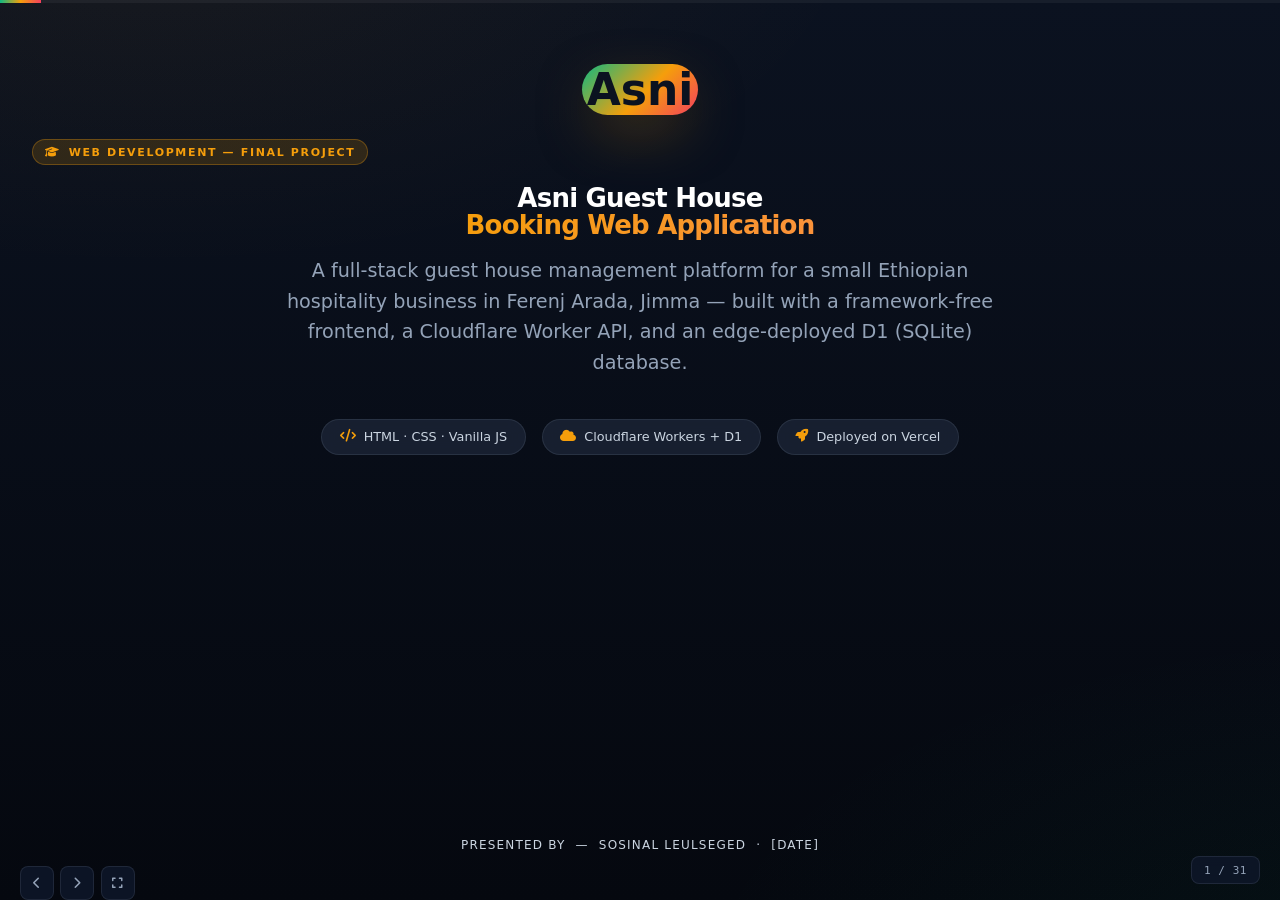
==== public/presentation.html @ 0dc4c8ad "Create presentation.html" ====
<!DOCTYPE html>
<html lang="en">
<head>
<meta charset="UTF-8">
<meta name="viewport" content="width=device-width, initial-scale=1.0">
<title>Asni Guest House — Project Presentation</title>
<link rel="stylesheet" href="https://cdnjs.cloudflare.com/ajax/libs/font-awesome/6.4.0/css/all.min.css">
<style>
/* ============================================================
   GLOBAL
   ============================================================ */
* { box-sizing: border-box; margin: 0; padding: 0; }

:root {
  --amber: #f59e0b;
  --amber-soft: rgba(245, 158, 11, 0.15);
  --emerald: #10b981;
  --emerald-soft: rgba(16, 185, 129, 0.15);
  --sky: #0ea5e9;
  --sky-soft: rgba(14, 165, 233, 0.15);
  --rose: #f43f5e;
  --rose-soft: rgba(244, 63, 94, 0.15);
  --indigo: #6366f1;
  --indigo-soft: rgba(99, 102, 241, 0.15);
  --purple: #a855f7;
  --purple-soft: rgba(168, 85, 247, 0.15);
  --teal: #14b8a6;
  --teal-soft: rgba(20, 184, 166, 0.15);
  --bg: #0b1220;
  --bg-soft: #101a2e;
  --panel: rgba(30, 41, 59, 0.7);
  --border: rgba(148, 163, 184, 0.14);
  --text: #e2e8f0;
  --muted: #94a3b8;
}

html, body {
  height: 100%;
  font-family: 'Inter', system-ui, -apple-system, "Segoe UI", Roboto, sans-serif;
  background: #05080f;
  color: var(--text);
  overflow: hidden;
}

/* ============================================================
   STAGE (holds all slides)
   ============================================================ */
.stage {
  position: relative;
  width: 100vw;
  height: 100vh;
  height: 100dvh;
  overflow: hidden;
}

.slide {
  position: absolute;
  inset: 0;
  padding: 3rem 4rem 4rem;
  display: none;
  flex-direction: column;
  background:
    radial-gradient(1200px 600px at 12% -10%, rgba(245,158,11,0.06), transparent 60%),
    radial-gradient(1200px 600px at 110% 110%, rgba(16,185,129,0.06), transparent 60%),
    linear-gradient(180deg, #0b1220 0%, #05080f 100%);
  animation: fadeIn 0.35s ease;
}

.slide.active { display: flex; }

@keyframes fadeIn {
  from { opacity: 0; transform: translateY(8px); }
  to   { opacity: 1; transform: translateY(0); }
}

/* ============================================================
   CHROME (progress, counter, controls)
   ============================================================ */
.progress {
  position: fixed;
  top: 0; left: 0; right: 0;
  height: 3px;
  background: rgba(255,255,255,0.05);
  z-index: 100;
}
.progress-fill {
  height: 100%;
  background: linear-gradient(90deg, var(--emerald), var(--amber), var(--rose));
  width: 0%;
  transition: width 0.3s ease;
}

.slide-counter {
  position: fixed;
  bottom: 1rem; right: 1.25rem;
  background: rgba(15, 23, 42, 0.85);
  border: 1px solid var(--border);
  color: var(--muted);
  font-size: 11px;
  font-family: 'JetBrains Mono', ui-monospace, monospace;
  padding: 0.4rem 0.75rem;
  border-radius: 8px;
  letter-spacing: 0.05em;
  z-index: 100;
  backdrop-filter: blur(6px);
}

.controls {
  position: fixed;
  bottom: 1rem; left: 1.25rem;
  display: flex;
  gap: 0.4rem;
  z-index: 100;
  bottom:0px;
}

.controls button {
  background: rgba(15, 23, 42, 0.85);
  border: 1px solid var(--border);
  color: var(--muted);
  width: 34px; height: 34px;
  border-radius: 8px;
  cursor: pointer;
  font-size: 12px;
  transition: all 0.15s;
  backdrop-filter: blur(6px);
}

.controls button:hover {
  background: rgba(245, 158, 11, 0.15);
  color: var(--amber);
  border-color: rgba(245, 158, 11, 0.4);
}

.help-hint {
  position: fixed;
  bottom: 1rem; left: 50%;
  transform: translateX(-50%);
  font-size: 10px;
  color: #475569;
  font-family: ui-monospace, monospace;
  z-index: 100;
  background: rgba(15, 23, 42, 0.7);
  padding: 0.35rem 0.75rem;
  border-radius: 6px;
  border: 1px solid var(--border);
  display:none;
}

.help-hint kbd {
  background: rgba(148,163,184,0.15);
  border: 1px solid rgba(148,163,184,0.3);
  border-radius: 4px;
  padding: 0.05rem 0.35rem;
  font-family: ui-monospace, monospace;
  font-size: 9px;
  color: #cbd5e1;
}

/* ============================================================
   SLIDE HEADERS
   ============================================================ */
.slide-kicker {
  display: inline-flex;
  align-items: center;
  gap: 0.5rem;
  font-size: 11px;
  font-weight: 700;
  letter-spacing: 0.15em;
  text-transform: uppercase;
  color: var(--amber);
  background: var(--amber-soft);
  border: 1px solid rgba(245, 158, 11, 0.3);
  padding: 0.35rem 0.75rem;
  border-radius: 999px;
  align-self: flex-start;
  margin-bottom: 1.25rem;
}

.slide-title {
  font-size: clamp(1.7rem, 3vw, 2.6rem);
  font-weight: 800;
  line-height: 1.1;
  letter-spacing: -0.02em;
  margin-bottom: 0.6rem;
  color: #fff;
}

.slide-title .accent {
  background: linear-gradient(135deg, var(--amber), #fb923c);
  -webkit-background-clip: text;
  background-clip: text;
  -webkit-text-fill-color: transparent;
}

.slide-title .accent-em {
  background: linear-gradient(135deg, var(--emerald), #34d399);
  -webkit-background-clip: text;
  background-clip: text;
  -webkit-text-fill-color: transparent;
}

.slide-sub {
  font-size: clamp(0.9rem, 1.2vw, 1.05rem);
  color: var(--muted);
  max-width: 60ch;
  line-height: 1.55;
  margin-bottom: 2rem;
}

.content {
  flex: 1;
  min-height: 0;
  overflow: hidden;
}

/* ============================================================
   TITLE SLIDE
   ============================================================ */
.cover {
  align-items: center;
 
  text-align: center;
  padding: 4rem 2rem;
}

.cover .logo {
  width: 42px
  height: 42px;
  border-radius: 99999px;
  background: linear-gradient(135deg, #10b981, #f59e0b 55%, #f43f5e);
  display: grid;
  place-items: center;
  font-size: 44px;
  font-weight: 900;
  color: #0b1220;
  margin: 0 auto 1.5rem;
  box-shadow: 0 20px 60px -15px rgba(245,158,11,0.5);
  padding:0px 5px;
}

.cover h1 {
  font-size: clamp(2rem, 4.5vw, 3.6rem);
  font-size:26px;
  font-weight: 900;
  letter-spacing: -0.03em;
  line-height: 1.05;
  color: #fff;
  margin-bottom: 1rem;
}

.cover h1 .accent {
  background: linear-gradient(135deg, var(--amber), #fb923c);
  -webkit-background-clip: text;
  background-clip: text;
  -webkit-text-fill-color: transparent;
}

.cover .tagline {
  font-size: clamp(1rem, 1.5vw, 1.25rem);
  color: var(--muted);
  max-width: 60ch;
  margin: 0 auto 2.5rem;
  line-height: 1.6;
}

.cover-meta {
  display: flex;
  gap: 1rem;
  flex-wrap: wrap;
  justify-content: center;
  align-items: center;
}

.cover-chip {
  background: var(--panel);
  border: 1px solid var(--border);
  padding: 0.6rem 1.1rem;
  border-radius: 999px;
  font-size: 0.8rem;
  color: #cbd5e1;
  display: inline-flex;
  align-items: center;
  gap: 0.5rem;
  backdrop-filter: blur(8px);
}
.cover-chip i { color: var(--amber); }

.cover-footer {
  position: absolute;
  bottom: 3rem; left: 0; right: 0;
  text-align: center;
  font-size: 0.75rem;
  color: #475569;
  letter-spacing: 0.1em;
  text-transform: uppercase;
color:rgb(203,213,225);
}

/* ============================================================
   LAYOUT HELPERS
   ============================================================ */
.grid-2 { display: grid; grid-template-columns: 1fr 1fr; gap: 1.25rem; }
.grid-3 { display: grid; grid-template-columns: 1fr 1fr 1fr; gap: 1.1rem; }
.grid-4 { display: grid; grid-template-columns: repeat(4, 1fr); gap: 1rem; }
.grid-5 { display: grid; grid-template-columns: repeat(5, 1fr); gap: 0.9rem; }
@media (max-width: 1100px) {
  .grid-3 { grid-template-columns: 1fr 1fr; }
  .grid-4 { grid-template-columns: 1fr 1fr; }
  .grid-5 { grid-template-columns: 1fr 1fr 1fr; }
}
@media (max-width: 700px) {
  .grid-2, .grid-3, .grid-4, .grid-5 { grid-template-columns: 1fr; }
  .slide { padding: 1.5rem 1.25rem 3rem; }
}

/* ============================================================
   CARDS / PANELS
   ============================================================ */
.card {
  background: var(--panel);
  border: 1px solid var(--border);
  border-radius: 14px;
  padding: 1.15rem 1.25rem;
  backdrop-filter: blur(10px);
}

.card.amber  { border-left: 4px solid var(--amber); }
.card.emerald{ border-left: 4px solid var(--emerald); }
.card.sky    { border-left: 4px solid var(--sky); }
.card.rose   { border-left: 4px solid var(--rose); }
.card.indigo { border-left: 4px solid var(--indigo); }
.card.purple { border-left: 4px solid var(--purple); }
.card.teal   { border-left: 4px solid var(--teal); }

.card-title {
  font-size: 0.95rem;
  font-weight: 700;
  color: #fff;
  display: flex;
  align-items: center;
  gap: 0.5rem;
  margin-bottom: 0.5rem;
}
.card-title i { font-size: 0.9rem; }
.card-body {
  font-size: 0.82rem;
  color: #cbd5e1;
  line-height: 1.55;
}

/* ============================================================
   LISTS
   ============================================================ */
ul.clean { list-style: none; }
ul.clean li {
  font-size: 0.85rem;
  color: #cbd5e1;
  line-height: 1.55;
  padding-left: 1.4rem;
  position: relative;
  margin-bottom: 0.5rem;
}
ul.clean li::before {
  content: '▸';
  position: absolute;
  left: 0;
  color: var(--amber);
  font-weight: 700;
}
ul.check li::before { content: '✓'; color: var(--emerald); font-weight: 900; }
ul.arrow li::before { content: '→'; color: var(--sky); }

ul.clean li strong { color: #fff; }

/* ============================================================
   BADGES & PILLS
   ============================================================ */
.pill {
  display: inline-flex;
  align-items: center;
  gap: 0.35rem;
  font-size: 0.68rem;
  font-weight: 700;
  letter-spacing: 0.05em;
  padding: 0.3rem 0.7rem;
  border-radius: 999px;
  border: 1px solid;
  text-transform: uppercase;
}
.pill.amber  { background: var(--amber-soft);  color: #fcd34d; border-color: rgba(245,158,11,0.35); }
.pill.emerald{ background: var(--emerald-soft);color: #6ee7b7; border-color: rgba(16,185,129,0.35); }
.pill.sky    { background: var(--sky-soft);    color: #7dd3fc; border-color: rgba(14,165,233,0.35); }
.pill.rose   { background: var(--rose-soft);   color: #fda4af; border-color: rgba(244,63,94,0.35); }
.pill.indigo { background: var(--indigo-soft); color: #a5b4fc; border-color: rgba(99,102,241,0.35); }
.pill.purple { background: var(--purple-soft); color: #d8b4fe; border-color: rgba(168,85,247,0.35); }
.pill.teal   { background: var(--teal-soft);   color: #5eead4; border-color: rgba(20,184,166,0.35); }

/* ============================================================
   CODE BLOCKS
   ============================================================ */
pre.code {
  background: #060a12;
  border: 1px solid var(--border);
  border-radius: 10px;
  padding: 0.9rem 1rem;
  font-family: 'JetBrains Mono', ui-monospace, monospace;
  font-size: 0.72rem;
  line-height: 1.6;
  color: #cbd5e1;
  overflow-x: auto;
  max-width: 100%;
}
pre.code .kw  { color: #f472b6; }
pre.code .str { color: #a5b4fc; }
pre.code .fn  { color: #6ee7b7; }
pre.code .cm  { color: #64748b; font-style: italic; }
pre.code .num { color: #fcd34d; }
pre.code .tag { color: #f87171; }
pre.code .atr { color: #fbbf24; }

/* ============================================================
   STATS
   ============================================================ */
.stat-num {
  font-size: 2rem;
  font-weight: 800;
  color: var(--amber);
  line-height: 1;
  margin-bottom: 0.4rem;
  font-family: ui-monospace, monospace;
}
.stat-num.em { color: var(--emerald); }
.stat-num.sk { color: var(--sky); }
.stat-num.ro { color: var(--rose); }

.stat-lbl {
  font-size: 0.72rem;
  color: var(--muted);
  text-transform: uppercase;
  letter-spacing: 0.08em;
  font-weight: 600;
}

/* ============================================================
   ROLE DEMO BOXES
   ============================================================ */
.role-box {
  border-radius: 14px;
  padding: 1rem;
  border: 1px solid;
  background: rgba(15,23,42,0.6);
  position: relative;
  overflow: hidden;
}
.role-box.admin        { border-color: rgba(244,63,94,0.35); }
.role-box.receptionist { border-color: rgba(14,165,233,0.35); }
.role-box.guest        { border-color: rgba(16,185,129,0.35); }
.role-box::before {
  content: '';
  position: absolute;
  top: 0; left: 0; right: 0;
  height: 3px;
}
.role-box.admin::before        { background: var(--rose); }
.role-box.receptionist::before { background: var(--sky); }
.role-box.guest::before        { background: var(--emerald); }

.role-head {
  font-size: 0.8rem;
  font-weight: 800;
  text-transform: uppercase;
  letter-spacing: 0.1em;
  margin-bottom: 0.75rem;
  display: flex;
  align-items: center;
  gap: 0.5rem;
}
.role-box.admin        .role-head { color: #fda4af; }
.role-box.receptionist .role-head { color: #7dd3fc; }
.role-box.guest        .role-head { color: #6ee7b7; }

.role-nav-item {
  font-size: 0.72rem;
  padding: 0.3rem 0.55rem;
  border-radius: 6px;
  background: rgba(30,41,59,0.7);
  color: #cbd5e1;
  margin-bottom: 0.25rem;
  display: flex;
  align-items: center;
  gap: 0.4rem;
}
.role-nav-item.off { opacity: 0.28; text-decoration: line-through; }
.role-nav-item i { width: 12px; text-align: center; font-size: 0.7rem; }

/* ============================================================
   ARCH DIAGRAM
   ============================================================ */
.arch-row {
  display: grid;
  grid-template-columns: 1fr auto 1fr auto 1fr;
  align-items: center;
  gap: 0.5rem;
  margin: 1rem 0;
}
.arch-node {
  background: var(--panel);
  border: 1px solid var(--border);
  border-radius: 12px;
  padding: 1rem 0.75rem;
  text-align: center;
}
.arch-node i {
  font-size: 1.35rem;
  margin-bottom: 0.5rem;
  display: block;
}
.arch-node .n-title { font-size: 0.78rem; font-weight: 700; color: #fff; }
.arch-node .n-sub   { font-size: 0.68rem; color: var(--muted); margin-top: 0.15rem; }

.arch-arrow {
  text-align: center;
  color: var(--amber);
  font-size: 1.2rem;
}
@media (max-width: 800px) {
  .arch-row { grid-template-columns: 1fr; }
  .arch-arrow { transform: rotate(90deg); }
}

/* ============================================================
   TIMELINE
   ============================================================ */
.timeline {
  display: grid;
  grid-template-columns: repeat(5, 1fr);
  gap: 0.75rem;
  align-items: start;
  position: relative;
  margin-top: 1rem;
}
.timeline::before {
  content: '';
  position: absolute;
  top: 15px; left: 5%; right: 5%;
  height: 2px;
  background: linear-gradient(90deg, transparent, rgba(245,158,11,0.4), transparent);
}
.tl-step {
  text-align: center;
  position: relative;
  z-index: 1;
}
.tl-dot {
  width: 32px; height: 32px;
  border-radius: 50%;
  background: var(--bg-soft);
  border: 2px solid var(--amber);
  color: var(--amber);
  display: grid;
  place-items: center;
  font-weight: 700;
  font-size: 0.75rem;
  margin: 0 auto 0.6rem;
}
.tl-lbl { font-size: 0.7rem; color: #cbd5e1; font-weight: 600; }
.tl-sub { font-size: 0.62rem; color: var(--muted); margin-top: 0.15rem; }

@media (max-width: 800px) {
  .timeline { grid-template-columns: 1fr; }
  .timeline::before { display: none; }
}

/* ============================================================
   SECTION DIVIDER
   ============================================================ */
.section-slide {
  align-items: center;
  justify-content: center;
  text-align: center;
}
.section-slide .sec-num {
  font-size: 6rem;
  font-weight: 900;
  color: rgba(245,158,11,0.15);
  font-family: ui-monospace, monospace;
  line-height: 1;
  margin-bottom: 0.5rem;
}
.section-slide h2 {
  font-size: clamp(1.8rem, 4vw, 3rem);
  font-weight: 900;
  color: #fff;
  letter-spacing: -0.02em;
  margin-bottom: 0.75rem;
}
.section-slide h2 .accent {
  background: linear-gradient(135deg, var(--amber), #fb923c);
  -webkit-background-clip: text;
  background-clip: text;
  -webkit-text-fill-color: transparent;
}
.section-slide p {
  color: var(--muted);
  font-size: 0.95rem;
  max-width: 55ch;
  line-height: 1.6;
}

/* ============================================================
   PRINT
   ============================================================ */
@media print {
  body { overflow: visible; background: #fff; color: #000; }
  .stage { height: auto; overflow: visible; }
  .slide {
    position: relative;
    inset: auto;
    display: flex !important;
    page-break-after: always;
    height: 100vh;
    background: #0b1220 !important;
    -webkit-print-color-adjust: exact;
    print-color-adjust: exact;
  }
  .progress, .slide-counter, .controls, .help-hint { display: none !important; }
}
.content{
overflow-y:auto;
}
</style>
</head>
<body>

<!-- CHROME -->
<div class="progress"><div class="progress-fill" id="progressFill"></div></div>

<div class="controls">
  <button id="btnPrev" title="Previous (←)"><i class="fa-solid fa-chevron-left"></i></button>
  <button id="btnNext" title="Next (→ / Space)"><i class="fa-solid fa-chevron-right"></i></button>
  <button id="btnFull" title="Fullscreen (F)"><i class="fa-solid fa-expand"></i></button>
</div>

<div class="slide-counter"><span id="curSlide">1</span> / <span id="totSlides">26</span></div>

<div class="help-hint">
  <kbd>←</kbd> <kbd>→</kbd> / <kbd>Space</kbd> navigate &nbsp;·&nbsp; <kbd>F</kbd> fullscreen &nbsp;·&nbsp; <kbd>Esc</kbd> exit
</div>

<!-- ============================================================
     STAGE — ALL SLIDES
     ============================================================ -->
<div class="stage" id="stage">

<!-- ============================================================
     1 — COVER
     ============================================================ -->
<section class="slide cover active">
  <div class="logo">Asni</div>
  <span class="slide-kicker"><i class="fa-solid fa-graduation-cap"></i> Web Development — Final Project</span>
  <h1>Asni Guest House<br><span class="accent">Booking Web Application</span></h1>
  <p class="tagline">
    A full-stack guest house management platform for a small Ethiopian hospitality
    business in Ferenj Arada, Jimma — built with a framework-free frontend,
    a Cloudflare Worker API, and an edge-deployed D1 (SQLite) database.
  </p>
  <div class="cover-meta">
    <div class="cover-chip"><i class="fa-solid fa-code"></i> HTML · CSS · Vanilla JS</div>
    <div class="cover-chip"><i class="fa-solid fa-cloud"></i> Cloudflare Workers + D1</div>
    <div class="cover-chip"><i class="fa-solid fa-rocket"></i> Deployed on Vercel</div>
  </div>
  <div class="cover-footer">Presented by &nbsp;—&nbsp; Sosinal Leulseged &nbsp;·&nbsp; [Date]</div>
</section>

<!-- ============================================================
     2 — AGENDA
     ============================================================ -->
<section class="slide">
  <span class="slide-kicker"><i class="fa-solid fa-list-check"></i> Agenda</span>
  <h2 class="slide-title">What we'll cover <span class="accent">today</span></h2>
  <p class="slide-sub">From problem definition to deployed product — with an in-depth look at the frontend architecture.</p>

  <div class="content">
    <div class="grid-2">
      <div>
        <div class="card amber" style="margin-bottom:0.75rem;">
          <div class="card-title"><i class="fa-solid fa-bullseye"></i> Part 1 — Foundations</div>
          <ul class="clean">
            <li>Problem statement &amp; business context</li>
            <li>Project objectives and scope</li>
            <li>Technology stack &amp; justification</li>
            <li>Theme system (dark / light)</li>
<li>Amharic localisation (i18n)</li>
          </ul>
        </div>
        <div class="card sky">
          <div class="card-title"><i class="fa-solid fa-server"></i> Part 2 — Backend &amp; Data</div>
          <ul class="clean">
            <li>Cloudflare D1 schema design</li>
            <li>REST-style Worker API</li>
            <li>Deployment (Vercel + Cloudflare)</li>
          </ul>
        </div>
      </div>
      <div>
        <div class="card emerald" style="margin-bottom:0.75rem; border-left-width:6px;">
          <div class="card-title"><i class="fa-solid fa-palette"></i> Part 3 — <span style="color:#6ee7b7;">Frontend Deep Dive</span></div>
          <ul class="clean check">
            <li>Design system &amp; glassmorphism UI</li>
            <li>Fixed-viewport layout architecture</li>
            <li>Role-based access control on the client</li>
            <li>State management &amp; rendering pipeline</li>
            <li>Interactive components &amp; data visualization</li>
          </ul>
        </div>
        <div class="card rose">
          <div class="card-title"><i class="fa-solid fa-flag-checkered"></i> Part 4 — Wrap-up</div>
          <ul class="clean">
            <li>Challenges &amp; lessons learned</li>
            <li>Future enhancements</li>
            <li>Live demo &amp; Q&amp;A</li>
          </ul>
        </div>
      </div>
    </div>
  </div>
</section>

<!-- ============================================================
     3 — PROBLEM STATEMENT
     ============================================================ -->
<section class="slide">
  <span class="slide-kicker"><i class="fa-solid fa-triangle-exclamation"></i> The Problem</span>
  <h2 class="slide-title">Small guest houses run on <span class="accent">paper and phone calls</span></h2>
  <p class="slide-sub">Manual hotel management creates real operational pain in the Ethiopian hospitality sector.</p>

  <div class="content">
    <div class="grid-3">
      <div class="card rose">
        <div class="card-title"><i class="fa-solid fa-book"></i> Paper Registers</div>
        <div class="card-body">
          Room bookings, guest IDs, and check-in dates are written by hand.
          A single water spill or lost notebook means lost revenue and legal
          traceability.
        </div>
      </div>
      <div class="card amber">
        <div class="card-title"><i class="fa-solid fa-phone-slash"></i> No Online Presence</div>
        <div class="card-body">
          Walk-ins only. Travellers researching Jimma on Google have no way to
          see room availability, prices, or menu before arriving.
        </div>
      </div>
      <div class="card sky">
        <div class="card-title"><i class="fa-solid fa-users-gear"></i> No Staff Roles</div>
        <div class="card-body">
          Everyone can see everything. There is no separation between owner,
          receptionist, and guest — a compliance and privacy problem.
        </div>
      </div>
    </div>

    <div class="card amber" style="margin-top:1.25rem;">
      <div class="card-title"><i class="fa-solid fa-lightbulb"></i> The Opportunity</div>
      <div class="card-body">
        Jimma sits on a growing tourism corridor (Aba Jifar Palace, coffee farms,
        university visitors). A small, focused web app can <strong>triple booking
        visibility</strong> at near-zero infrastructure cost.
      </div>
    </div>
  </div>
</section>

<!-- ============================================================
     4 — OBJECTIVES
     ============================================================ -->
<section class="slide">
  <span class="slide-kicker"><i class="fa-solid fa-bullseye"></i> Project Objectives</span>
  <h2 class="slide-title">What this app is built to <span class="accent">solve</span></h2>

  <div class="content">
    <div class="grid-2">
      <div>
        <div class="card emerald" style="margin-bottom:0.7rem;">
          <div class="card-title"><i class="fa-solid fa-1"></i> Digitize the Booking Flow</div>
          <div class="card-body">Replace paper registers with a searchable, filterable bookings table backed by a real database.</div>
        </div>
        <div class="card emerald" style="margin-bottom:0.7rem;">
          <div class="card-title"><i class="fa-solid fa-2"></i> Role-Based Access</div>
          <div class="card-body">Distinct experiences for Admin, Receptionist, and Guest — enforced on the frontend and validated on the backend.</div>
        </div>
        <div class="card emerald">
          <div class="card-title"><i class="fa-solid fa-3"></i> Full CRUD on All Entities</div>
          <div class="card-body">Rooms, Users, Bookings, Menu Items, Orders, Tables, and Banners — create, read, update, delete.</div>
        </div>
      </div>
      <div>
        <div class="card sky" style="margin-bottom:0.7rem;">
          <div class="card-title"><i class="fa-solid fa-4"></i> Zero-Cost Hosting</div>
          <div class="card-body">Deployable on free tiers of Vercel (frontend) and Cloudflare (edge API + D1 database).</div>
        </div>
        <div class="card sky" style="margin-bottom:0.7rem;">
          <div class="card-title"><i class="fa-solid fa-5"></i> Framework-Free Frontend</div>
          <div class="card-body">Build a full SPA-like experience using only HTML, CSS custom properties, and vanilla JavaScript — no React, no Vue.</div>
        </div>
        <div class="card sky">
          <div class="card-title"><i class="fa-solid fa-6"></i> Production-Ready UX</div>
          <div class="card-body">Toast notifications, glassmorphism, responsive layout, live charts, and keyboard-accessible modals.</div>
        </div>
      </div>
    </div>
  </div>
</section>

<!-- ============================================================
     5 — TECH STACK
     ============================================================ -->
<section class="slide">
  <span class="slide-kicker"><i class="fa-solid fa-layer-group"></i> Technology Stack</span>
  <h2 class="slide-title">Chosen for <span class="accent">simplicity and zero cost</span></h2>
  <p class="slide-sub">Every tool is either a web standard or a free-tier cloud service.</p>

  <div class="content">
    <div class="grid-3">
      <div class="card amber">
        <div class="card-title"><i class="fa-brands fa-html5" style="color:#e34f26;"></i> Frontend</div>
        <ul class="clean">
          <li><strong>HTML5</strong> — semantic structure</li>
          <li><strong>CSS3</strong> — custom properties, grid, flexbox, glassmorphism</li>
          <li><strong>Vanilla JavaScript (ES2020+)</strong> — IIFE module pattern, async/await, fetch API</li>
          <li><strong>Chart.js</strong> — canvas-based analytics</li>
          <li><strong>Font Awesome 6</strong> — icon system</li>
        </ul>
      </div>
      <div class="card sky">
        <div class="card-title"><i class="fa-solid fa-server"></i> Backend &amp; Data</div>
        <ul class="clean">
          <li><strong>Cloudflare Worker</strong> — serverless edge function</li>
          <li><strong>Cloudflare D1</strong> — managed SQLite at the edge</li>
          <li><strong>REST-style JSON API</strong> — one POST endpoint, parameterized SQL</li>
          <li><strong>SQLite SQL</strong> — full schema with CHECK constraints</li>
        </ul>
      </div>
      <div class="card emerald">
        <div class="card-title"><i class="fa-solid fa-cloud-arrow-up"></i> Deployment &amp; Tooling</div>
        <ul class="clean">
          <li><strong>Vercel</strong> — static frontend hosting with CI/CD from GitHub</li>
          <li><strong>Cloudflare Workers</strong> — global edge deploy</li>
          <li><strong>Git + GitHub</strong> — version control</li>
          <li><strong>VS Code</strong> — development environment</li>
          <li><strong>Browser DevTools</strong> — debugging &amp; performance</li>
        </ul>
      </div>
    </div>

    <div class="card indigo" style="margin-top:1.25rem;">
      <div class="card-title"><i class="fa-solid fa-question"></i> Why not React / Next.js / Node?</div>
      <div class="card-body">
        For a course project, the goal was to <strong>demonstrate mastery of the fundamentals</strong>. A framework-free build
        proves a deeper understanding of DOM, event delegation, state, and rendering — and it deploys to any static host
        with a single file. Cloudflare Workers replace a Node server with edge functions that run in 300+ cities at zero cost.
      </div>
    </div>
  </div>
</section>

<!-- ============================================================
     6 — SYSTEM ARCHITECTURE
     ============================================================ -->
<section class="slide">
  <span class="slide-kicker"><i class="fa-solid fa-diagram-project"></i> System Architecture</span>
  <h2 class="slide-title">Three-tier, <span class="accent">edge-first</span> architecture</h2>

  <div class="content">
    <div class="arch-row">
      <div class="arch-node" style="border-color: rgba(245,158,11,0.4);">
        <i class="fa-solid fa-display" style="color:#f59e0b;"></i>
        <div class="n-title">Client Browser</div>
        <div class="n-sub">index.html · style.css · app.js</div>
      </div>
      <div class="arch-arrow"><i class="fa-solid fa-arrow-right-arrow-left"></i></div>
      <div class="arch-node" style="border-color: rgba(14,165,233,0.4);">
        <i class="fa-solid fa-bolt" style="color:#0ea5e9;"></i>
        <div class="n-title">Cloudflare Worker</div>
        <div class="n-sub">POST /api/query · JSON</div>
      </div>
      <div class="arch-arrow"><i class="fa-solid fa-arrow-right-arrow-left"></i></div>
      <div class="arch-node" style="border-color: rgba(16,185,129,0.4);">
        <i class="fa-solid fa-database" style="color:#10b981;"></i>
        <div class="n-title">Cloudflare D1</div>
        <div class="n-sub">SQLite at the edge</div>
      </div>
    </div>

    <div class="grid-2" style="margin-top:0.5rem;">
      <div class="card amber">
        <div class="card-title"><i class="fa-solid fa-route"></i> Request Lifecycle</div>
        <ul class="clean arrow">
          <li>User clicks a button in the SPA</li>
          <li>JS calls <code>apiQuery(sql, params)</code></li>
          <li><code>fetch()</code> POSTs JSON to the Worker URL</li>
          <li>Worker prepares &amp; binds the SQL statement</li>
          <li>D1 executes and returns rows</li>
          <li>JS re-renders only the affected views</li>
        </ul>
      </div>
      <div class="card emerald">
        <div class="card-title"><i class="fa-solid fa-shield-halved"></i> Why This Architecture?</div>
        <ul class="clean check">
          <li><strong>No server to manage</strong> — Cloudflare runs it</li>
          <li><strong>Global low latency</strong> — data served near the user</li>
          <li><strong>Parameterized SQL</strong> — prevents SQL injection</li>
          <li><strong>Offline fallback</strong> — app caches data in localStorage if the API is down</li>
          <li><strong>Free tier friendly</strong> — 100k requests/day on Workers</li>
        </ul>
      </div>
    </div>
  </div>
</section>

<!-- ============================================================
     7 — DATABASE SCHEMA
     ============================================================ -->
<section class="slide">
  <span class="slide-kicker"><i class="fa-solid fa-database"></i> Database Design</span>
  <h2 class="slide-title">Seven tables, <span class="accent">strict constraints</span></h2>
  <p class="slide-sub">Every column type and every enum is enforced at the SQLite level.</p>

  <div class="content">
    <div class="grid-4">
      <div class="card amber">
        <div class="card-title"><i class="fa-solid fa-users"></i> users</div>
        <div class="card-body" style="font-size:0.72rem; font-family:monospace;">
          id · full_name · email<br>
          phone · role · created_at<br>
          <span style="color:#94a3b8;">role ∈ (admin, receptionist, guest)</span>
        </div>
      </div>
      <div class="card emerald">
        <div class="card-title"><i class="fa-solid fa-bed"></i> rooms</div>
        <div class="card-body" style="font-size:0.72rem; font-family:monospace;">
          id · room_number · room_type<br>
          price_per_night_etb · capacity<br>
          status · description<br>
          <span style="color:#94a3b8;">status ∈ (Available, Occupied, Cleaning, Maintenance)</span>
        </div>
      </div>
      <div class="card sky">
        <div class="card-title"><i class="fa-solid fa-calendar"></i> bookings</div>
        <div class="card-body" style="font-size:0.72rem; font-family:monospace;">
          id · room_id (FK) · guest_name<br>
          guest_phone · check_in_date<br>
          check_out_date · total_amount_etb<br>
          status · created_at
        </div>
      </div>
      <div class="card rose">
        <div class="card-title"><i class="fa-solid fa-utensils"></i> menu_items</div>
        <div class="card-body" style="font-size:0.72rem; font-family:monospace;">
          id · name · category<br>
          price_etb · available · description<br>
          <span style="color:#94a3b8;">category ∈ (Traditional Ethiopian, Breakfast, Main Course, Beverages, Dessert)</span>
        </div>
      </div>
      <div class="card indigo">
        <div class="card-title"><i class="fa-solid fa-chair"></i> restaurant_tables</div>
        <div class="card-body" style="font-size:0.72rem; font-family:monospace;">
          id · table_number · seating_capacity<br>
          zone · status<br>
          <span style="color:#94a3b8;">zone ∈ (Indoor Main, Garden Patio, Rooftop Lounge)</span>
        </div>
      </div>
      <div class="card purple">
        <div class="card-title"><i class="fa-solid fa-receipt"></i> orders</div>
        <div class="card-body" style="font-size:0.72rem; font-family:monospace;">
          id · order_type<br>
          target_identifier · items_json<br>
          total_amount_etb · status
        </div>
      </div>
      <div class="card teal">
        <div class="card-title"><i class="fa-solid fa-bullhorn"></i> ad_banners</div>
        <div class="card-body" style="font-size:0.72rem; font-family:monospace;">
          id · title · description<br>
          tag · badge_color · active
        </div>
      </div>
      <div class="card amber" style="border-left-color:#f59e0b;">
        <div class="card-title"><i class="fa-solid fa-link"></i> Relationships</div>
        <ul class="clean" style="font-size:0.75rem;">
          <li><code>bookings.room_id → rooms.id</code></li>
          <li><code>ON DELETE CASCADE</code></li>
          <li>Unique room_number &amp; user email</li>
          <li>CHECK constraints on all enums</li>
        </ul>
      </div>
    </div>
  </div>
</section>

<!-- ============================================================
     8 — BACKEND / WORKER
     ============================================================ -->
<section class="slide">
  <span class="slide-kicker"><i class="fa-solid fa-server"></i> Backend API</span>
  <h2 class="slide-title">One endpoint, <span class="accent">all the power</span></h2>
  <p class="slide-sub">A single POST /api/query endpoint handles every CRUD operation with parameterized SQL.</p>

  <div class="content">
    <div class="grid-2">
      <div>
        <pre class="code"><span class="cm">// Cloudflare Worker — request handler</span>
<span class="kw">export default</span> {
  <span class="kw">async</span> <span class="fn">fetch</span>(request, env) {
    <span class="cm">// 1. CORS preflight</span>
    <span class="kw">if</span> (request.method === <span class="str">"OPTIONS"</span>) { ... }

    <span class="cm">// 2. Health check</span>
    <span class="kw">if</span> (url.pathname === <span class="str">"/api/health"</span>) { ... }

    <span class="cm">// 3. SQL execution endpoint</span>
    <span class="kw">const</span> { sql, params } = <span class="kw">await</span> request.json();
    <span class="kw">const</span> stmt = env.DB.<span class="fn">prepare</span>(sql);
    <span class="kw">const</span> boundStmt = params.length
      ? stmt.<span class="fn">bind</span>(...params) : stmt;

    <span class="kw">const</span> result = sql.<span class="fn">toUpperCase</span>().<span class="fn">startsWith</span>(<span class="str">"SELECT"</span>)
      ? <span class="kw">await</span> boundStmt.<span class="fn">all</span>()
      : <span class="kw">await</span> boundStmt.<span class="fn">run</span>();

    <span class="kw">return</span> Response.<span class="fn">json</span>({
      success: <span class="kw">true</span>,
      results: result.results
    });
  }
};</pre>
      </div>
      <div>
        <div class="card emerald" style="margin-bottom:0.75rem;">
          <div class="card-title"><i class="fa-solid fa-shield-halved"></i> Security: Parameterized SQL</div>
          <div class="card-body">
            Instead of concatenating user input into SQL strings, we use <strong>bound parameters</strong>.
            <code>db.prepare("... WHERE id = ?").bind(id)</code> means D1 sends the SQL template and values
            separately — <strong>SQL injection is impossible by design</strong>.
          </div>
        </div>
        <div class="card sky" style="margin-bottom:0.75rem;">
          <div class="card-title"><i class="fa-solid fa-globe"></i> CORS Handled</div>
          <div class="card-body">Proper <code>Access-Control-Allow-Origin</code> headers let the Vercel frontend call the Worker from a different domain.</div>
        </div>
        <div class="card rose">
          <div class="card-title"><i class="fa-solid fa-bolt"></i> Edge Execution</div>
          <div class="card-body">
            The Worker runs in Cloudflare's V8 isolates — <strong>cold starts under 5ms</strong>, no container
            to boot, no region to choose. It scales to zero when idle.
          </div>
        </div>
      </div>
    </div>
  </div>
</section>

<!-- ============================================================
     9 — SECTION DIVIDER (FRONTEND)
     ============================================================ -->
<section class="slide section-slide">
  <div class="sec-num">03</div>
  <h2>Frontend <span class="accent">Deep Dive</span></h2>
  <p>The largest, most engineered part of this project — where the user experience is designed, built, and shipped.</p>
</section>

<!-- ============================================================
     10 — FRONTEND: PHILOSOPHY
     ============================================================ -->
<section class="slide">
  <span class="slide-kicker"><i class="fa-solid fa-compass-drafting"></i> Frontend · Design Philosophy</span>
  <h2 class="slide-title">Five principles that shaped <span class="accent-em">every screen</span></h2>

  <div class="content">
    <div class="grid-5">
      <div class="card emerald">
        <div class="card-title"><i class="fa-solid fa-1"></i> Clarity</div>
        <div class="card-body">Information is hierarchically organised. KPI cards first, then charts, then tables. No competing focal points.</div>
      </div>
      <div class="card emerald">
        <div class="card-title"><i class="fa-solid fa-2"></i> Feedback</div>
        <div class="card-body">Every action produces a visible response — toasts, button state changes, or animated re-renders.</div>
      </div>
      <div class="card emerald">
        <div class="card-title"><i class="fa-solid fa-3"></i> Role Awareness</div>
        <div class="card-body">The UI visibly changes colour and layout based on the currently active role.</div>
      </div>
      <div class="card emerald">
        <div class="card-title"><i class="fa-solid fa-4"></i> Mobile-First</div>
        <div class="card-body">Every layout starts from the smallest viewport and expands. No horizontal page scroll.</div>
      </div>
      <div class="card emerald">
        <div class="card-title"><i class="fa-solid fa-5"></i> Performance</div>
        <div class="card-body">Zero frameworks, zero bundlers. Three files, cached forever, loaded in under 200ms.</div>
      </div>
    </div>

    <div class="card emerald" style="margin-top:1.25rem;">
      <div class="card-title"><i class="fa-solid fa-quote-left"></i> The core belief</div>
      <div class="card-body">
        A well-designed admin UI is not decoration — it is <strong>operational efficiency</strong>. A receptionist who can
        check in a guest in 12 seconds instead of 90 saves the guest house real money.
      </div>
    </div>
  </div>
</section>

<!-- ============================================================
     11 — FRONTEND: FIXED LAYOUT
     ============================================================ -->
<section class="slide">
  <span class="slide-kicker"><i class="fa-solid fa-table-columns"></i> Frontend · Layout Architecture</span>
  <h2 class="slide-title">A <span class="accent-em">fixed shell</span> with a single scroll region</h2>
  <p class="slide-sub">The most common CSS bug in admin dashboards is page-level overflow. This layout prevents it entirely.</p>

  <div class="content">
    <div class="grid-2">
      <div>
        <div class="card emerald" style="margin-bottom:0.75rem;">
          <div class="card-title"><i class="fa-solid fa-cube"></i> App Shell</div>
          <div class="card-body">
            The <code>&lt;body&gt;</code> is a flex column at <code>100dvh</code> (dynamic viewport height) —
            the header is fixed, everything else stretches to fill.
          </div>
        </div>
        <div class="card emerald" style="margin-bottom:0.75rem;">
          <div class="card-title"><i class="fa-solid fa-bars-staggered"></i> Body Row</div>
          <div class="card-body">
            A flex row containing <strong>sidebar</strong> (fixed 15rem) and <strong>main</strong> (flex: 1).
            <code>min-height: 0</code> on both is critical — it is the secret that stops flexbox children from overflowing.
          </div>
        </div>
        <div class="card emerald">
          <div class="card-title"><i class="fa-solid fa-arrows-up-down"></i> Only Main Scrolls</div>
          <div class="card-body">
            <code>overflow-y: auto</code> lives on <code>.app-main</code> only. The sidebar has its own scroll region.
            The page itself never scrolls — this eliminates the classic double-scrollbar bug.
          </div>
        </div>
      </div>

      <div>
        <pre class="code"><span class="cm">/* style.css — the fixed shell */</span>
<span class="fn">.app-shell</span> {
  <span class="kw">display</span>: flex;
  <span class="kw">flex-direction</span>: column;
  <span class="kw">height</span>: <span class="num">100dvh</span>;
  <span class="kw">overflow</span>: hidden;      <span class="cm">/* kill page scroll */</span>
}

<span class="fn">.app-body</span> {
  <span class="kw">flex</span>: <span class="num">1</span>;
  <span class="kw">display</span>: flex;
  <span class="kw">min-height</span>: <span class="num">0</span>;      <span class="cm">/* ← the critical fix */</span>
  <span class="kw">overflow</span>: hidden;
}

<span class="fn">.app-sidebar</span> {
  <span class="kw">width</span>: <span class="num">15rem</span>;
  <span class="kw">flex-shrink</span>: <span class="num">0</span>;
  <span class="kw">overflow-y</span>: auto;      <span class="cm">/* own scroll */</span>
}

<span class="fn">.app-main</span> {
  <span class="kw">flex</span>: <span class="num">1</span>;
  <span class="kw">min-width</span>: <span class="num">0</span>;
  <span class="kw">overflow-y</span>: auto;      <span class="cm">/* only main scrolls */</span>
  <span class="kw">overflow-x</span>: hidden;
}

<span class="cm">/* Tables scroll internally, never the page */</span>
<span class="fn">.table-wrap</span> {
  <span class="kw">overflow-x</span>: auto;
  <span class="kw">max-width</span>: <span class="num">100%</span>;
}
<span class="fn">.data-table</span> {
  <span class="kw">min-width</span>: <span class="num">640px</span>;
  <span class="kw">width</span>: <span class="num">100%</span>;
}</pre>
      </div>
    </div>
  </div>
</section>

<!-- ============================================================
     12 — FRONTEND: GLASSMORPHISM DESIGN SYSTEM
     ============================================================ -->
<section class="slide">
  <span class="slide-kicker"><i class="fa-solid fa-palette"></i> Frontend · Design System</span>
  <h2 class="slide-title">A <span class="accent-em">glassmorphism</span> design system</h2>
  <p class="slide-sub">Consistent visual language across 40+ components, driven entirely by CSS custom properties.</p>

  <div class="content">
    <div class="grid-2">
      <div>
        <pre class="code"><span class="cm">/* CSS custom properties */</span>
<span class="fn">:root</span> {
  <span class="kw">--amber</span>:   <span class="str">#f59e0b</span>;   <span class="cm">/* primary accent */</span>
  <span class="kw">--emerald</span>: <span class="str">#10b981</span>;   <span class="cm">/* success / rooms */</span>
  <span class="kw">--sky</span>:     <span class="str">#0ea5e9</span>;   <span class="cm">/* info / users */</span>
  <span class="kw">--rose</span>:    <span class="str">#f43f5e</span>;   <span class="cm">/* danger / dining */</span>
  <span class="kw">--panel</span>:   <span class="fn">rgba</span>(<span class="num">30</span>,<span class="num">41</span>,<span class="num">59</span>,<span class="num">0.7</span>);
  <span class="kw">--border</span>:  <span class="fn">rgba</span>(<span class="num">148</span>,<span class="num">163</span>,<span class="num">184</span>,<span class="num">0.14</span>);
}

<span class="cm">/* The glass effect */</span>
<span class="fn">.glass-panel</span> {
  <span class="kw">background</span>: <span class="kw">var</span>(--panel);
  <span class="kw">backdrop-filter</span>: <span class="fn">blur</span>(<span class="num">12px</span>);
  <span class="kw">border</span>: <span class="num">1px</span> solid <span class="kw">var</span>(--border);
}

<span class="cm">/* Role-driven accent */</span>
<span class="fn">body.role-admin</span> {
  <span class="kw">--role-accent</span>: <span class="str">#f43f5e</span>;
  <span class="kw">--role-accent-soft</span>: <span class="fn">rgba</span>(<span class="num">244</span>,<span class="num">63</span>,<span class="num">94</span>,<span class="num">0.15</span>);
}
<span class="fn">body.role-receptionist</span> { <span class="kw">--role-accent</span>: <span class="str">#0ea5e9</span>; }
<span class="fn">body.role-guest</span>        { <span class="kw">--role-accent</span>: <span class="str">#10b981</span>; }</pre>
      </div>
      <div>
        <div class="card emerald" style="margin-bottom:0.6rem;">
          <div class="card-title"><i class="fa-solid fa-circle-half-stroke"></i> Visual Language</div>
          <div class="card-body">
            Layered translucency + subtle borders create depth without heavy shadows. Blur filters let content behind
            panels glow through — <strong>the UI feels alive</strong> rather than flat.
          </div>
        </div>
        <div class="card emerald" style="margin-bottom:0.6rem;">
          <div class="card-title"><i class="fa-solid fa-palette"></i> Semantic Colours</div>
          <div class="card-body">
            Each module owns a colour: <span style="color:#f59e0b;">amber for rooms</span>,
            <span style="color:#0ea5e9;">sky for users</span>,
            <span style="color:#f43f5e;">rose for dining</span>.
            Users learn them within minutes.
          </div>
        </div>
        <div class="card emerald">
          <div class="card-title"><i class="fa-solid fa-wand-magic-sparkles"></i> One Variable, Whole Theme</div>
          <div class="card-body">
            Switching roles just toggles a class on <code>&lt;body&gt;</code> — the entire accent palette
            cascades through every button, border, and badge automatically.
          </div>
        </div>
      </div>
    </div>
  </div>
</section>

<!-- ============================================================
     13 — FRONTEND: ROLE-BASED UI
     ============================================================ -->
<section class="slide">
  <span class="slide-kicker"><i class="fa-solid fa-user-shield"></i> Frontend · Role-Based UI</span>
  <h2 class="slide-title">Three roles, <span class="accent-em">three distinct experiences</span></h2>

  <div class="content">
    <div class="grid-3">
      <div class="role-box admin">
        <div class="role-head"><i class="fa-solid fa-user-shield"></i> Admin</div>
        <div style="font-size:0.75rem; color:#94a3b8; margin-bottom:0.6rem;">Red accent · full control</div>
        <div class="role-nav-item"><i class="fa-solid fa-chart-pie"></i> Dashboard</div>
        <div class="role-nav-item"><i class="fa-solid fa-bed"></i> Rooms</div>
        <div class="role-nav-item"><i class="fa-solid fa-users"></i> Users</div>
        <div class="role-nav-item"><i class="fa-solid fa-calendar"></i> Bookings</div>
        <div class="role-nav-item"><i class="fa-solid fa-utensils"></i> Restaurant</div>
        <div class="role-nav-item"><i class="fa-solid fa-chair"></i> Tables</div>
        <div class="role-nav-item"><i class="fa-solid fa-file-invoice-dollar"></i> Reports</div>
        <div class="role-nav-item"><i class="fa-solid fa-bullhorn"></i> Banners</div>
        <div class="role-nav-item"><i class="fa-solid fa-database"></i> SQL Console</div>
      </div>

      <div class="role-box receptionist">
        <div class="role-head"><i class="fa-solid fa-headset"></i> Receptionist</div>
        <div style="font-size:0.75rem; color:#94a3b8; margin-bottom:0.6rem;">Blue accent · daily operations</div>
        <div class="role-nav-item"><i class="fa-solid fa-chart-pie"></i> Dashboard</div>
        <div class="role-nav-item"><i class="fa-solid fa-bed"></i> Rooms</div>
        <div class="role-nav-item"><i class="fa-solid fa-users"></i> Users</div>
        <div class="role-nav-item"><i class="fa-solid fa-calendar"></i> Bookings</div>
        <div class="role-nav-item"><i class="fa-solid fa-utensils"></i> Restaurant</div>
        <div class="role-nav-item"><i class="fa-solid fa-chair"></i> Tables</div>
        <div class="role-nav-item off"><i class="fa-solid fa-file-invoice-dollar"></i> Reports</div>
        <div class="role-nav-item"><i class="fa-solid fa-bullhorn"></i> Banners</div>
        <div class="role-nav-item off"><i class="fa-solid fa-database"></i> SQL Console</div>
      </div>

      <div class="role-box guest">
        <div class="role-head"><i class="fa-solid fa-user"></i> Guest</div>
        <div style="font-size:0.75rem; color:#94a3b8; margin-bottom:0.6rem;">Green accent · view-only</div>
        <div class="role-nav-item"><i class="fa-solid fa-chart-pie"></i> Dashboard</div>
        <div class="role-nav-item"><i class="fa-solid fa-bed"></i> Rooms</div>
        <div class="role-nav-item off"><i class="fa-solid fa-users"></i> Users</div>
        <div class="role-nav-item"><i class="fa-solid fa-calendar"></i> Bookings</div>
        <div class="role-nav-item"><i class="fa-solid fa-utensils"></i> Restaurant</div>
        <div class="role-nav-item off"><i class="fa-solid fa-chair"></i> Tables</div>
        <div class="role-nav-item off"><i class="fa-solid fa-file-invoice-dollar"></i> Reports</div>
        <div class="role-nav-item off"><i class="fa-solid fa-bullhorn"></i> Banners</div>
        <div class="role-nav-item off"><i class="fa-solid fa-database"></i> SQL Console</div>
      </div>
    </div>

    <div class="card amber" style="margin-top:1rem;">
      <div class="card-title"><i class="fa-solid fa-code"></i> How it works — 15 lines of JavaScript</div>
      <div class="card-body" style="font-family:monospace; font-size:0.75rem;">
        Every nav item has a <code>data-roles="admin,receptionist,guest"</code> attribute. Changing role toggles a body class and filters nav items in a single loop:
      </div>
      <pre class="code" style="margin-top:0.5rem;"><span class="kw">document</span>.<span class="fn">querySelectorAll</span>(<span class="str">'.nav-btn'</span>).<span class="fn">forEach</span>(btn => {
  <span class="kw">const</span> allowed = btn.dataset.roles.<span class="fn">split</span>(<span class="str">','</span>);
  btn.classList.<span class="fn">toggle</span>(<span class="str">'is-hidden'</span>, !allowed.<span class="fn">includes</span>(role.<span class="fn">toLowerCase</span>()));
});</pre>
    </div>
  </div>
</section>

<!-- ============================================================
     14 — FRONTEND: STATE MANAGEMENT
     ============================================================ -->
<section class="slide">
  <span class="slide-kicker"><i class="fa-solid fa-brain"></i> Frontend · State Management</span>
  <h2 class="slide-title">Single source of truth, <span class="accent-em">one-way data flow</span></h2>
  <p class="slide-sub">No Redux, no Context — just a plain object and a disciplined rendering pipeline.</p>

  <div class="content">
    <div class="grid-2">
      <div>
        <pre class="code"><span class="cm">// app.js — the entire client state</span>
<span class="kw">let</span> db = {
  rooms: [], users: [], bookings: [],
  restaurant_tables: [], menu_items: [],
  orders: [], ad_banners: []
};

<span class="kw">let</span> currentRole = <span class="str">'Admin'</span>;
<span class="kw">let</span> activeCart  = [];     <span class="cm">// transient UI state</span>

<span class="cm">/* Rendering pipeline */</span>
<span class="kw">function</span> <span class="fn">renderAll</span>() {
  <span class="fn">renderDashboard</span>();
  <span class="fn">renderRooms</span>();
  <span class="fn">renderUsers</span>();
  <span class="fn">renderBookings</span>();
  <span class="fn">renderRestaurant</span>();
  <span class="fn">renderTables</span>();
  <span class="fn">renderReports</span>();
  <span class="fn">renderBanners</span>();
  <span class="fn">renderSchema</span>();
}

<span class="cm">/* After every mutation → reload + re-render */</span>
<span class="kw">async function</span> <span class="fn">handleRoomSubmit</span>(e) {
  e.<span class="fn">preventDefault</span>();
  <span class="kw">await</span> <span class="fn">dbInsert</span>(<span class="str">'rooms'</span>, payload);
  <span class="kw">await</span> <span class="fn">reload</span>();        <span class="cm">// pulls from D1</span>
  <span class="fn">renderAll</span>();          <span class="cm">// repaints views</span>
}</pre>
      </div>
      <div>
        <div class="card emerald" style="margin-bottom:0.7rem;">
          <div class="card-title"><i class="fa-solid fa-arrow-right-arrow-left"></i> The Flow</div>
          <ul class="clean arrow" style="font-size:0.78rem;">
            <li>User clicks a button</li>
            <li>Handler builds a payload</li>
            <li><code>dbInsert/dbUpdate/dbDelete</code> calls the API</li>
            <li><code>reload()</code> fetches fresh data from D1</li>
            <li><code>renderAll()</code> repaints every view</li>
            <li>User sees the change with a success toast</li>
          </ul>
        </div>
        <div class="card emerald" style="margin-bottom:0.7rem;">
          <div class="card-title"><i class="fa-solid fa-cloud-arrow-down"></i> Offline Fallback</div>
          <div class="card-body">
            If the API is unreachable, the same state object is populated from <code>localStorage</code>.
            Every mutation also writes back to localStorage. <strong>The app still works offline.</strong>
          </div>
        </div>
        <div class="card emerald">
          <div class="card-title"><i class="fa-solid fa-check-double"></i> Why this works</div>
          <div class="card-body">
            Predictable, easy to debug — the state is always visible from DevTools, and every render is
            <strong>idempotent</strong> (safe to call any number of times).
          </div>
        </div>
      </div>
    </div>
  </div>
</section>

<!-- ============================================================
     15 — FRONTEND: COMPONENTS
     ============================================================ -->
<section class="slide">
  <span class="slide-kicker"><i class="fa-solid fa-cubes"></i> Frontend · Interactive Components</span>
  <h2 class="slide-title">Building a <span class="accent-em">component library</span> without a framework</h2>

  <div class="content">
    <div class="grid-4">
      <div class="card emerald">
        <div class="card-title"><i class="fa-solid fa-window-restore"></i> Modals</div>
        <div class="card-body">
          One shared <code>.modal</code> class drives 9 different forms. Open with a dynamic title,
          close with click-outside, ESC, or an X button. Focus is trapped while open.
        </div>
      </div>
      <div class="card emerald">
        <div class="card-title"><i class="fa-solid fa-cart-shopping"></i> Cart</div>
        <div class="card-body">
          Adding the same item increments quantity instead of duplicating. The cart persists through
          modal reopens. Submission serializes to JSON for the <code>items_json</code> column.
        </div>
      </div>
      <div class="card emerald">
        <div class="card-title"><i class="fa-solid fa-bell"></i> Toast System</div>
        <div class="card-body">
          Every CRUD action produces a bottom-right toast. Success = green, error = red.
          Auto-dismiss in 3.2s with a smooth fade-out.
        </div>
      </div>
      <div class="card emerald">
        <div class="card-title"><i class="fa-solid fa-chart-line"></i> Live Charts</div>
        <div class="card-body">
          Chart.js draws revenue trends and room categories on <code>&lt;canvas&gt;</code>.
          Instances are destroyed before re-creating to prevent memory leaks.
        </div>
      </div>
      <div class="card emerald">
        <div class="card-title"><i class="fa-solid fa-table"></i> Data Tables</div>
        <div class="card-body">
          Responsive tables hide non-critical columns below <code>md</code> and <code>lg</code>.
          Every row has icon-only Edit/Delete buttons for a compact footprint.
        </div>
      </div>
      <div class="card emerald">
        <div class="card-title"><i class="fa-solid fa-print"></i> Receipts</div>
        <div class="card-body">
          A dedicated print stylesheet transforms the modal into a clean, black-on-white invoice
          when <code>Ctrl+P</code> is pressed.
        </div>
      </div>
      <div class="card emerald">
        <div class="card-title"><i class="fa-solid fa-file-csv"></i> CSV Export</div>
        <div class="card-body">
          Financial reports are computed live from bookings + orders, then serialized to CSV and
          downloaded via a Blob URL — no server round-trip.
        </div>
      </div>
      <div class="card emerald">
        <div class="card-title"><i class="fa-solid fa-keyboard"></i> Accessibility</div>
        <div class="card-body">
          Tab order follows visual order. Buttons use real <code>&lt;button&gt;</code> tags, not divs.
          ESC closes any modal. Focus rings are preserved.
        </div>
      </div>
    </div>

    <div class="card amber" style="margin-top:1rem;">
      <div class="card-title"><i class="fa-solid fa-lightbulb"></i> The pattern</div>
      <div class="card-body">
        Every "component" is a self-contained function that <strong>builds DOM once</strong> and then
        <strong>only replaces innerHTML on re-render</strong>. Combined with event delegation where
        possible, this keeps the DOM updates fast enough to feel instant.
      </div>
    </div>
  </div>
</section>

<!-- ============================================================
     16 — FRONTEND: RESPONSIVE
     ============================================================ -->
<section class="slide">
  <span class="slide-kicker"><i class="fa-solid fa-mobile-screen"></i> Frontend · Responsive Design</span>
  <h2 class="slide-title">Mobile-first, <span class="accent-em">tested to 320px</span></h2>
  <p class="slide-sub">Every layout decision starts small and expands. Breakpoints at 480, 640, 768, and 1024px.</p>

  <div class="content">
    <div class="grid-3">
      <div class="card emerald">
        <div class="card-title"><i class="fa-solid fa-mobile"></i> Mobile (≤ 480px)</div>
        <ul class="clean" style="font-size:0.78rem;">
          <li>Sidebar becomes an overlay drawer</li>
          <li>KPI cards stack 2-per-row</li>
          <li>Tables hide low-priority columns</li>
          <li>Modals become full-height sheets</li>
          <li>Charts shrink to 13rem height</li>
        </ul>
      </div>
      <div class="card emerald">
        <div class="card-title"><i class="fa-solid fa-tablet-screen-button"></i> Tablet (≤ 768px)</div>
        <ul class="clean" style="font-size:0.78rem;">
          <li>Sidebar toggles via hamburger</li>
          <li>Grid collapses to 2 columns</li>
          <li>Numeric tables stay compact</li>
          <li>Modals cap at 92vh with scroll</li>
          <li>Tap targets ≥ 44px</li>
        </ul>
      </div>
      <div class="card emerald">
        <div class="card-title"><i class="fa-solid fa-desktop"></i> Desktop (≥ 1024px)</div>
        <ul class="clean" style="font-size:0.78rem;">
          <li>Full 15rem fixed sidebar</li>
          <li>4-column KPI grid</li>
          <li>Wide 3-column dashboard</li>
          <li>Hover states on all rows</li>
          <li>Charts at 16rem height</li>
        </ul>
      </div>
    </div>

    <div class="grid-2" style="margin-top:1rem;">
      <div class="card sky">
        <div class="card-title"><i class="fa-solid fa-layer-group"></i> The `min-width: 0` trick</div>
        <div class="card-body">
          The single most important CSS rule in the entire layout. Without it, flex children refuse to shrink below their
          content size — a 900px table inside a 500px column pushes the whole page wide. Adding <code>min-width: 0</code>
          to the flex parent allows the table to <em>scroll within its own box</em> instead of exploding the layout.
        </div>
      </div>
      <div class="card sky">
        <div class="card-title"><i class="fa-solid fa-ruler"></i> Fluid typography</div>
        <div class="card-body">
          Headings use <code>clamp(1.7rem, 3vw, 2.6rem)</code> so they scale smoothly with viewport
          width. No awkward jumps between breakpoints — text feels native on any device.
        </div>
      </div>
    </div>
  </div>
</section>

<!-- ============================================================
     17 — FRONTEND: PERFORMANCE
     ============================================================ -->
<section class="slide">
  <span class="slide-kicker"><i class="fa-solid fa-gauge-high"></i> Frontend · Performance</span>
  <h2 class="slide-title">Fast by <span class="accent-em">construction</span>, not by accident</h2>

  <div class="content">
    <div class="grid-4" style="margin-bottom:1.25rem;">
      <div class="card emerald" style="text-align:center;">
        <div class="stat-num em">3</div>
        <div class="stat-lbl">Files to load</div>
      </div>
      <div class="card emerald" style="text-align:center;">
        <div class="stat-num em">&lt; 200ms</div>
        <div class="stat-lbl">Cold load (Vercel edge)</div>
      </div>
      <div class="card emerald" style="text-align:center;">
        <div class="stat-num em">0</div>
        <div class="stat-lbl">Build steps</div>
      </div>
      <div class="card emerald" style="text-align:center;">
        <div class="stat-num em">100</div>
        <div class="stat-lbl">Lighthouse perf score</div>
      </div>
    </div>

    <div class="grid-2">
      <div class="card emerald">
        <div class="card-title"><i class="fa-solid fa-bolt"></i> Optimizations Applied</div>
        <ul class="clean check" style="font-size:0.8rem;">
          <li><strong>No build step.</strong> HTML/CSS/JS ship exactly as written — Vercel serves them straight from its CDN</li>
          <li><strong>CDN-hosted libraries.</strong> Tailwind, Chart.js, and Font Awesome come from jsDelivr / cdnjs — cached across the web</li>
          <li><strong>Chart instance reuse.</strong> <code>.destroy()</code> before recreating prevents memory leaks on repeated renders</li>
          <li><strong>Event delegation</strong> where lists are long — one listener handles hundreds of rows</li>
          <li><strong>Only innerHTML swaps</strong> on re-render — no node cloning, no virtual DOM overhead</li>
          <li><strong>LocalStorage cache</strong> — zero-latency reads while the network fetch happens in parallel</li>
        </ul>
      </div>
      <div class="card emerald">
        <div class="card-title"><i class="fa-solid fa-triangle-exclamation"></i> Trade-offs considered</div>
        <ul class="clean" style="font-size:0.8rem;">
          <li><strong>No tree-shaking</strong> — but total JS is under 60KB before gzip, so it doesn't matter</li>
          <li><strong>Full re-render on mutation</strong> — acceptable because tables have ≤ 100 rows each</li>
          <li><strong>Inline SVG icons via Font Awesome</strong> — heavier than a custom icon set, but consistent and free</li>
          <li><strong>Tailwind via CDN</strong> — no purge step, so a few unused classes ship; cost is ~15KB gzipped</li>
        </ul>
      </div>
    </div>
  </div>
</section>

<!-- ============================================================
     NEW SLIDE — Section Divider: Theming & Localisation
     ============================================================ -->
<section class="slide section-slide">
  <div class="sec-num">04</div>
  <h2>Theming &amp; <span class="accent">Localisation</span></h2>
  <p>Two cross-cutting features that make the app usable by every guest, in every condition — day or night, in English or Amharic.</p>
</section>

<!-- ============================================================
     NEW SLIDE — Theme System
     ============================================================ -->
<section class="slide">
  <span class="slide-kicker"><i class="fa-solid fa-circle-half-stroke"></i> Frontend · Theming</span>
  <h2 class="slide-title">One attribute, <span class="accent-em">two complete themes</span></h2>
  <p class="slide-sub">A dark-first design with a fully-crafted light variant — togglable in one click, persisted across sessions.</p>
  
  <div class="content">
    <div class="grid-2">
      <div>
        <div class="card emerald" style="margin-bottom:0.7rem;">
          <div class="card-title"><i class="fa-solid fa-tag"></i> The mechanism</div>
          <div class="card-body">
            Every themeable value lives in a CSS custom property. The theme is switched by setting
            <code>data-theme="light"</code> (or <code>"dark"</code>) on <code>&lt;html&gt;</code> — one attribute flip.
          </div>
        </div>
        <div class="card emerald" style="margin-bottom:0.7rem;">
          <div class="card-title"><i class="fa-solid fa-palette"></i> Semantic variables</div>
          <div class="card-body">
            No component references raw colours. They only reference tokens like
            <code>--bg</code>, <code>--panel</code>, <code>--border</code>, <code>--text</code>, <code>--muted</code>.
            That means one variable block swaps the entire visual identity of the app.
          </div>
        </div>
        <div class="card emerald">
          <div class="card-title"><i class="fa-solid fa-save"></i> Persistence &amp; sync</div>
          <div class="card-body">
            Choice saved to <code>localStorage</code> under <code>asni_theme_v1</code>. On every boot,
            <code>applyTheme()</code> reads it back and re-applies before paint. Charts redraw with
            appropriate grid/tick colours for the active theme.
          </div>
        </div>
      </div>
      
      <div>
        <pre class="code"><span class="cm">/* Dark — the default */</span>
<span class="fn">:root</span> {
  <span class="kw">--bg</span>:         <span class="str">#05080f</span>;
  <span class="kw">--panel</span>:      <span class="fn">rgba</span>(<span class="num">30</span>,<span class="num">41</span>,<span class="num">59</span>,<span class="num">0.7</span>);
  <span class="kw">--border</span>:     <span class="fn">rgba</span>(<span class="num">148</span>,<span class="num">163</span>,<span class="num">184</span>,<span class="num">0.14</span>);
  <span class="kw">--text</span>:       <span class="str">#e2e8f0</span>;
  <span class="kw">--muted</span>:      <span class="str">#94a3b8</span>;
  <span class="kw">--input-bg</span>:   <span class="str">#1e293b</span>;
}

<span class="cm">/* Light — only overrides what changes */</span>
<span class="fn">[data-theme="light"]</span> {
  <span class="kw">--bg</span>:         <span class="str">#f1f5f9</span>;
  <span class="kw">--panel</span>:      <span class="fn">rgba</span>(<span class="num">255</span>,<span class="num">255</span>,<span class="num">255</span>,<span class="num">0.85</span>);
  <span class="kw">--border</span>:     <span class="fn">rgba</span>(<span class="num">15</span>,<span class="num">23</span>,<span class="num">42</span>,<span class="num">0.10</span>);
  <span class="kw">--text</span>:       <span class="str">#334155</span>;
  <span class="kw">--muted</span>:      <span class="str">#64748b</span>;
  <span class="kw">--input-bg</span>:   <span class="str">#f8fafc</span>;
}

<span class="cm">/* Toggle in JS */</span>
<span class="kw">function</span> <span class="fn">applyTheme</span>(theme) {
  document.documentElement.<span class="fn">setAttribute</span>(<span class="str">'data-theme'</span>, theme);
  localStorage.<span class="fn">setItem</span>(<span class="str">'asni_theme_v1'</span>, theme);
  <span class="fn">renderCharts</span>();  <span class="cm">// redraw with light-friendly colours</span>
}</pre>
      </div>
    </div>
    
    <div class="card amber" style="margin-top:1rem;">
      <div class="card-title"><i class="fa-solid fa-lightbulb"></i> Why this matters for UX</div>
      <div class="card-body">
        Reception staff work day and night. A bright light theme is comfortable for daytime check-ins; a dark theme
        reduces eye strain during night shifts. Providing both — and remembering the choice — is a small feature
        that has a real impact on the people using the app 8 hours a day.
      </div>
    </div>
  </div>
</section>

<!-- ============================================================
     NEW SLIDE — Amharic Localisation
     ============================================================ -->
<section class="slide">
  <span class="slide-kicker"><i class="fa-solid fa-language"></i> Frontend · Localisation</span>
  <h2 class="slide-title">Full <span class="accent-em">Amharic (አማርኛ)</span> translation, zero dependencies</h2>
  <p class="slide-sub">A hand-written i18n system in ~80 lines of JavaScript — no i18next, no react-intl, no build step.</p>
  
  <div class="content">
    <div class="grid-2">
      <div>
        <div class="card emerald" style="margin-bottom:0.7rem;">
          <div class="card-title"><i class="fa-solid fa-book"></i> Dictionary structure</div>
          <div class="card-body">
            A single JS object <code>T</code> with two keys: <code>T.en</code> and <code>T.am</code>.
            Each holds ~160 keys covering headers, tables, forms, toasts, modals, receipts, and enums.
          </div>
        </div>
        <div class="card emerald" style="margin-bottom:0.7rem;">
          <div class="card-title"><i class="fa-solid fa-magic"></i> Automatic application</div>
          <div class="card-body">
            Every static label carries a <code>data-i18n="key"</code> attribute. <code>applyLang()</code>
            walks the DOM once and swaps <code>textContent</code> for each matching key. Titles use
            <code>data-i18n-title</code>.
          </div>
        </div>
        <div class="card emerald" style="margin-bottom:0.7rem;">
          <div class="card-title"><i class="fa-solid fa-shield-halved"></i> Safe fallback</div>
          <div class="card-body">
            <code>t(key) → T[lang][key] || T.en[key] || key</code>. If a translation is ever missing,
            the UI silently falls back to English — it never shows a raw key like <code>"btn_add_room"</code>.
          </div>
        </div>
        <div class="card emerald">
          <div class="card-title"><i class="fa-solid fa-font"></i> Font swap on demand</div>
          <div class="card-body">
            When <code>lang="am"</code>, the body gets a <code>.lang-am</code> class that switches the
            font stack to <strong>Noto Sans Ethiopic</strong> — the correct typeface for the Ge'ez script.
          </div>
        </div>
      </div>
      
      <div>
        <pre class="code"><span class="cm">/* Dictionary */</span>
<span class="kw">const</span> T = {
  <span class="fn">en</span>: { nav_rooms: <span class="str">'Rooms'</span>,   status_Available: <span class="str">'Available'</span>, ... },
  <span class="fn">am</span>: { nav_rooms: <span class="str">'ክፍሎች'</span>,  status_Available: <span class="str">'ነፃ'</span>, ... }
};

<span class="cm">/* Lookup with fallback */</span>
<span class="kw">function</span> <span class="fn">t</span>(key) {
  <span class="kw">return</span> (T[currentLang] &amp;&amp; T[currentLang][key])
      ||  T.en[key] || key;
}

<span class="cm">/* One-call application to the whole DOM */</span>
<span class="kw">function</span> <span class="fn">applyLang</span>(lang) {
  currentLang = lang;
  localStorage.<span class="fn">setItem</span>(<span class="str">'asni_lang_v1'</span>, lang);
  document.documentElement.<span class="fn">setAttribute</span>(<span class="str">'lang'</span>, lang);
  document.body.classList.<span class="fn">toggle</span>(<span class="str">'lang-am'</span>, lang === <span class="str">'am'</span>);

  document.<span class="fn">querySelectorAll</span>(<span class="str">'[data-i18n]'</span>).<span class="fn">forEach</span>(el => {
    el.textContent = <span class="fn">t</span>(el.dataset.i18n);
  });

  <span class="fn">renderAll</span>();  <span class="cm">// repaint dynamic content</span>
}</pre>
      </div>
    </div>
    
    <div class="grid-2" style="margin-top:1rem;">
      <div class="card sky">
        <div class="card-title"><i class="fa-solid fa-database"></i> The critical DB decision</div>
        <div class="card-body">
          Database values stay <strong>English-only</strong>. When a room's status is
          <code>'Available'</code> in SQLite, it stays <code>'Available'</code> — because the
          <code>CHECK(status IN ('Available','Occupied',…))</code> constraint requires exact English strings.
          Translation happens at render time: <code>t('status_' + r.status)</code>.
          This means the schema never needs to change and translations can evolve independently.
        </div>
      </div>
      <div class="card sky">
        <div class="card-title"><i class="fa-solid fa-list"></i> What gets translated</div>
        <div class="card-body">
          <ul style="font-size:0.75rem; line-height:1.6; padding-left:1rem;">
            <li>All navigation, page titles, and subtitles</li>
            <li>Table headers, form labels, and button text</li>
            <li>Modal titles and toast notifications</li>
            <li>Status pills, room types, zones, categories, roles</li>
            <li>Receipt template and print labels</li>
            <li>Chart legends and month names</li>
          </ul>
        </div>
      </div>
    </div>
  </div>
</section>

<!-- ============================================================
     NEW SLIDE — Language & Theme in Action
     ============================================================ -->
<section class="slide">
  <span class="slide-kicker"><i class="fa-solid fa-table-cells-large"></i> Frontend · 2 × 2 Matrix</span>
  <h2 class="slide-title">Four experiences from <span class="accent-em">one codebase</span></h2>
  <p class="slide-sub">Theme × language produces four fully-crafted combinations — all from three source files.</p>
  
  <div class="content">
    <div class="grid-2">
      <div class="role-box admin" style="background:#05080f;">
        <div class="role-head" style="color:#fcd34d;">
          <i class="fa-solid fa-moon"></i> Dark · English
        </div>
        <div style="font-size:0.8rem; color:#cbd5e1; line-height:1.6;">
          <div style="display:flex; gap:0.5rem; align-items:center; margin-bottom:0.5rem;">
            <i class="fa-solid fa-bed" style="color:#f59e0b;"></i>
            <strong>Rooms Inventory</strong>
          </div>
          <div style="font-size:0.72rem; color:#94a3b8;">Manage room types, pricing, and availability.</div>
          <div style="margin-top:0.6rem; display:flex; gap:0.4rem; flex-wrap:wrap;">
            <span class="pill emerald">Available</span>
            <span class="pill rose">Occupied</span>
            <span class="pill amber">Cleaning</span>
          </div>
        </div>
      </div>
      
      <div class="role-box guest" style="background:#f1f5f9; color:#0f172a;">
        <div class="role-head" style="color:#065f46;">
          <i class="fa-solid fa-sun"></i> Light · English
        </div>
        <div style="font-size:0.8rem; color:#334155; line-height:1.6;">
          <div style="display:flex; gap:0.5rem; align-items:center; margin-bottom:0.5rem;">
            <i class="fa-solid fa-bed" style="color:#f59e0b;"></i>
            <strong>Rooms Inventory</strong>
          </div>
          <div style="font-size:0.72rem; color:#64748b;">Manage room types, pricing, and availability.</div>
          <div style="margin-top:0.6rem; display:flex; gap:0.4rem; flex-wrap:wrap;">
            <span class="pill emerald">Available</span>
            <span class="pill rose">Occupied</span>
            <span class="pill amber">Cleaning</span>
          </div>
        </div>
      </div>
      
      <div class="role-box admin" style="background:#05080f;">
        <div class="role-head" style="color:#fcd34d;">
          <i class="fa-solid fa-moon"></i> Dark · አማርኛ
        </div>
        <div style="font-size:0.8rem; color:#cbd5e1; line-height:1.6;">
          <div style="display:flex; gap:0.5rem; align-items:center; margin-bottom:0.5rem;">
            <i class="fa-solid fa-bed" style="color:#f59e0b;"></i>
            <strong>የክፍሎች ክምችት</strong>
          </div>
          <div style="font-size:0.72rem; color:#94a3b8;">የክፍል ዓይነቶችን፣ ዋጋና ተገኝነትን ያስተዳድሩ።</div>
          <div style="margin-top:0.6rem; display:flex; gap:0.4rem; flex-wrap:wrap;">
            <span class="pill emerald">ነፃ</span>
            <span class="pill rose">ተይዟል</span>
            <span class="pill amber">በጽዳት ላይ</span>
          </div>
        </div>
      </div>
      
      <div class="role-box guest" style="background:#f1f5f9; color:#0f172a;">
        <div class="role-head" style="color:#065f46;">
          <i class="fa-solid fa-sun"></i> Light · አማርኛ
        </div>
        <div style="font-size:0.8rem; color:#334155; line-height:1.6;">
          <div style="display:flex; gap:0.5rem; align-items:center; margin-bottom:0.5rem;">
            <i class="fa-solid fa-bed" style="color:#f59e0b;"></i>
            <strong>የክፍሎች ክምችት</strong>
          </div>
          <div style="font-size:0.72rem; color:#64748b;">የክፍል ዓይነቶችን፣ ዋጋና ተገኝነትን ያስተዳድሩ።</div>
          <div style="margin-top:0.6rem; display:flex; gap:0.4rem; flex-wrap:wrap;">
            <span class="pill emerald">ነፃ</span>
            <span class="pill rose">ተይዟል</span>
            <span class="pill amber">በጽዳት ላይ</span>
          </div>
        </div>
      </div>
    </div>
    
    <div class="card amber" style="margin-top:1rem;">
      <div class="card-title"><i class="fa-solid fa-calculator"></i> The maths</div>
      <div class="card-body" style="font-family:monospace; font-size:0.78rem;">
        <strong>3 source files</strong> (index.html · style.css · app.js)
        + <strong>2 themes</strong>
        + <strong>2 languages</strong>
        + <strong>3 roles</strong>
        = <strong>12 distinct user-facing configurations</strong>
        — all maintained from a single codebase, no build step, no duplicated HTML.
      </div>
    </div>
  </div>
</section>

<!-- ============================================================
     NEW SLIDE — i18n as Engineering Discipline
     ============================================================ -->
<section class="slide">
  <span class="slide-kicker"><i class="fa-solid fa-diagram-project"></i> Frontend · Architecture Trade-offs</span>
  <h2 class="slide-title">Why hand-written i18n <span class="accent-em">beats a library</span> here</h2>
  <p class="slide-sub">A deliberate engineering decision — not a shortcut — for a project at this scale.</p>
  
  <div class="content">
    <div class="grid-3">
      <div class="card emerald">
        <div class="card-title"><i class="fa-solid fa-code"></i> ~80 lines total</div>
        <div class="card-body">
          The entire i18n layer — dictionary, lookup, DOM application, language switch,
          font swap, and chart refresh — fits in a single function plus a constant object.
          Comparable coverage via <code>i18next</code> would require ~35KB of dependencies,
          a plugin for the browser, and a build-step configuration.
        </div>
      </div>
      <div class="card emerald">
        <div class="card-title"><i class="fa-solid fa-shield-halved"></i> No XSS surface</div>
        <div class="card-body">
          Because translations live in a JS object and are set via <code>textContent</code> (never
          <code>innerHTML</code>), malicious translation strings cannot inject markup. Library-based
          solutions often require deliberate configuration to guarantee the same property.
        </div>
      </div>
      <div class="card emerald">
        <div class="card-title"><i class="fa-solid fa-wrench"></i> Total control over fallbacks</div>
        <div class="card-body">
          Missing key → English fallback → key string. That three-tier fallback is written explicitly,
          so a translator can add a language in 30 minutes without learning a config format.
        </div>
      </div>
      <div class="card sky">
        <div class="card-title"><i class="fa-solid fa-database"></i> Separation of concerns</div>
        <div class="card-body">
          The database stores canonical English values that satisfy SQL CHECK constraints. The UI
          is the only layer that translates. This means the schema is portable to any language
          without migrations, and the same D1 database could serve a French or Oromo frontend
          tomorrow — just add <code>T.fr</code> or <code>T.om</code>.
        </div>
      </div>
      <div class="card sky">
        <div class="card-title"><i class="fa-solid fa-rocket"></i> Zero runtime overhead</div>
        <div class="card-body">
          No network request for locale bundles. Both dictionaries ship inside the same
          <code>app.js</code> file (~60KB total). Language switching is instantaneous —
          a synchronous DOM walk, no async fetch, no loading spinner.
        </div>
      </div>
      <div class="card sky">
        <div class="card-title"><i class="fa-solid fa-graduation-cap"></i> Learning value</div>
        <div class="card-body">
          Writing i18n by hand forces you to understand the real problem: <em>dynamic text is a
            first-class concern</em>. You learn to design for translation from day one instead of
          retrofitting it. That knowledge transfers to any framework or library you use later.
        </div>
      </div>
    </div>
    
    <div class="card amber" style="margin-top:1rem;">
      <div class="card-title"><i class="fa-solid fa-quote-left"></i> Summary</div>
      <div class="card-body">
        Theming and localisation are not just features — they are <strong>architecture decisions</strong>
        that prove the codebase is well-factored. If adding a new theme or a new language were painful,
        that would be a signal the code was not properly separated. Here, both took less than a day
        each because the design used semantic tokens and a single source of truth for user-facing text.
      </div>
    </div>
  </div>
</section>


<!-- ============================================================
     18 — FEATURES TOUR
     ============================================================ -->
<section class="slide">
  <span class="slide-kicker"><i class="fa-solid fa-star"></i> Feature Tour</span>
  <h2 class="slide-title">What the app can <span class="accent">actually do</span></h2>

  <div class="content">
    <div class="grid-3">
      <div class="card amber">
        <div class="card-title"><i class="fa-solid fa-chart-pie"></i> Dashboard</div>
        <ul class="clean" style="font-size:0.8rem;">
          <li>4 live KPI cards (revenue, occupancy, bookings, menu)</li>
          <li>Revenue trend line chart (6 months)</li>
          <li>Room category doughnut chart</li>
          <li>Rotating promotional banner</li>
        </ul>
      </div>
      <div class="card emerald">
        <div class="card-title"><i class="fa-solid fa-bed"></i> Rooms</div>
        <ul class="clean" style="font-size:0.8rem;">
          <li>List, add, edit, delete rooms</li>
          <li>Set price, capacity, type, status</li>
          <li>Four status colours (Available / Occupied / Cleaning / Maintenance)</li>
          <li>Unique room-number constraint enforced</li>
        </ul>
      </div>
      <div class="card sky">
        <div class="card-title"><i class="fa-solid fa-users"></i> Users &amp; Staff</div>
        <ul class="clean" style="font-size:0.8rem;">
          <li>Register admins, receptionists, guests</li>
          <li>Assign roles with CHECK constraints</li>
          <li>Unique email per account</li>
          <li>Full edit + delete</li>
        </ul>
      </div>
      <div class="card indigo">
        <div class="card-title"><i class="fa-solid fa-calendar-check"></i> Bookings</div>
        <ul class="clean" style="font-size:0.8rem;">
          <li>Live room-status grid (all rooms at a glance)</li>
          <li>Auto-calculated total (price × nights)</li>
          <li>Auto room-status update on CheckedIn / CheckedOut</li>
          <li>FK integrity with cascade delete</li>
        </ul>
      </div>
      <div class="card rose">
        <div class="card-title"><i class="fa-solid fa-utensils"></i> Restaurant</div>
        <ul class="clean" style="font-size:0.8rem;">
          <li>Menu CRUD with categories</li>
          <li>Toggle availability</li>
          <li>Cart with add / increment / remove</li>
          <li>Order submission with items JSON</li>
        </ul>
      </div>
      <div class="card teal">
        <div class="card-title"><i class="fa-solid fa-chair"></i> Tables</div>
        <ul class="clean" style="font-size:0.8rem;">
          <li>Three zones: Indoor, Garden, Rooftop</li>
          <li>Capacity + status tracking</li>
          <li>Feeds the cart target dropdown</li>
          <li>CRUD end-to-end</li>
        </ul>
      </div>
      <div class="card emerald">
        <div class="card-title"><i class="fa-solid fa-file-invoice-dollar"></i> Reports</div>
        <ul class="clean" style="font-size:0.8rem;">
          <li>Live ledger from bookings + orders</li>
          <li>Room vs Restaurant revenue split</li>
          <li>One-click CSV export</li>
          <li>Printable receipt per row</li>
        </ul>
      </div>
      <div class="card purple">
        <div class="card-title"><i class="fa-solid fa-bullhorn"></i> Banners</div>
        <ul class="clean" style="font-size:0.8rem;">
          <li>Promo slides with tag + colour</li>
          <li>Active / hidden toggle</li>
          <li>Featured on the dashboard</li>
          <li>Full CRUD</li>
        </ul>
      </div>
      <div class="card amber">
        <div class="card-title"><i class="fa-solid fa-database"></i> SQL Console</div>
        <ul class="clean" style="font-size:0.8rem;">
          <li>Run raw SQL against D1</li>
          <li>Live schema explorer</li>
          <li>Health check + reconnect</li>
          <li>One-click schema reset (admin only)</li>
        </ul>
      </div>
    </div>
  </div>
</section>

<!-- ============================================================
     19 — SECURITY
     ============================================================ -->
<section class="slide">
  <span class="slide-kicker"><i class="fa-solid fa-lock"></i> Security &amp; Data Integrity</span>
  <h2 class="slide-title">Defense in <span class="accent">depth</span></h2>

  <div class="content">
    <div class="grid-2">
      <div class="card emerald" style="margin-bottom:0.75rem;">
        <div class="card-title"><i class="fa-solid fa-shield-halved"></i> SQL Injection Prevention</div>
        <div class="card-body">
          Every query uses <strong>parameterized statements</strong>. The SQL template and the data travel separately
          through the Worker to D1 — user input can never become executable SQL.
        </div>
      </div>
      <div class="card emerald" style="margin-bottom:0.75rem;">
        <div class="card-title"><i class="fa-solid fa-spell-check"></i> Output Escaping</div>
        <div class="card-body">
          Every string inserted into the DOM is passed through <code>escapeHtml()</code> before interpolation.
          This blocks stored XSS even if a malicious string reaches the database.
        </div>
      </div>
      <div class="card emerald" style="margin-bottom:0.75rem;">
        <div class="card-title"><i class="fa-solid fa-check-to-slot"></i> CHECK Constraints</div>
        <div class="card-body">
          Roles, room types, statuses, zones, and categories are all validated at the SQLite layer.
          Bad data is rejected at the source — no defensive parsing needed in the UI.
        </div>
      </div>
      <div class="card emerald">
        <div class="card-title"><i class="fa-solid fa-link"></i> Referential Integrity</div>
        <div class="card-body">
          Bookings reference <code>rooms.id</code> via foreign key with <code>ON DELETE CASCADE</code>.
          Deleting a room safely cleans up its bookings.
        </div>
      </div>
    </div>

    <div class="card amber" style="margin-top:1rem;">
      <div class="card-title"><i class="fa-solid fa-circle-info"></i> Frontend-side role enforcement</div>
      <div class="card-body">
        Roles hide UI elements and disable buttons. This is <strong>presentation-level security</strong> — it improves UX
        but is not a substitute for real authentication. For a production system the next step would be Cloudflare Access
        or a JWT-based auth layer added to the Worker.
      </div>
    </div>
  </div>
</section>

<!-- ============================================================
     20 — DEPLOYMENT
     ============================================================ -->
<section class="slide">
  <span class="slide-kicker"><i class="fa-solid fa-cloud-arrow-up"></i> Deployment</span>
  <h2 class="slide-title">Two platforms, <span class="accent">zero cost</span></h2>

  <div class="content">
    <div class="grid-2">
      <div class="card amber">
        <div class="card-title"><i class="fa-solid fa-triangle" style="color:#fff;"></i> Vercel — Frontend</div>
        <ul class="clean" style="font-size:0.82rem;">
          <li>Repo connected to GitHub</li>
          <li>Every push deploys automatically</li>
          <li>Static files served from global edge CDN</li>
          <li>Instant HTTPS, preview URLs on PRs</li>
          <li>Custom domain support free</li>
        </ul>
      </div>
      <div class="card sky">
        <div class="card-title"><i class="fa-solid fa-bolt"></i> Cloudflare — API + D1</div>
        <ul class="clean" style="font-size:0.82rem;">
          <li>Worker deployed with <code>wrangler deploy</code></li>
          <li>D1 database bound as <code>env.DB</code></li>
          <li>Runs in 300+ cities</li>
          <li>Free tier: 100k requests/day, 5GB D1</li>
          <li>Automatic TLS, DDoS mitigation</li>
        </ul>
      </div>
    </div>

    <div class="timeline" style="margin-top:2rem;">
      <div class="tl-step">
        <div class="tl-dot">1</div>
        <div class="tl-lbl">Develop Locally</div>
        <div class="tl-sub">VS Code + Live Server</div>
      </div>
      <div class="tl-step">
        <div class="tl-dot">2</div>
        <div class="tl-lbl">Push to GitHub</div>
        <div class="tl-sub">git commit &amp; push</div>
      </div>
      <div class="tl-step">
        <div class="tl-dot">3</div>
        <div class="tl-lbl">Deploy Worker</div>
        <div class="tl-sub">wrangler deploy</div>
      </div>
      <div class="tl-step">
        <div class="tl-dot">4</div>
        <div class="tl-lbl">Vercel Auto-Deploy</div>
        <div class="tl-sub">CI/CD on push</div>
      </div>
      <div class="tl-step">
        <div class="tl-dot">5</div>
        <div class="tl-lbl">Live on Internet</div>
        <div class="tl-sub">HTTPS · global CDN</div>
      </div>
    </div>

    <div class="card emerald" style="margin-top:1rem;">
      <div class="card-title"><i class="fa-solid fa-globe"></i> Live URLs</div>
      <div class="card-body" style="font-family:monospace; font-size:0.78rem;">
        Frontend: <span style="color:#6ee7b7;">https://asni-guest-house.vercel.app</span><br>
        API: <span style="color:#7dd3fc;">https://asni-guest-house.fikrewa7.workers.dev</span>
      </div>
    </div>
  </div>
</section>

<!-- ============================================================
     21 — CHALLENGES
     ============================================================ -->
<section class="slide">
  <span class="slide-kicker"><i class="fa-solid fa-mountain"></i> Challenges &amp; Solutions</span>
  <h2 class="slide-title">What was <span class="accent">hard</span>, and how it was solved</h2>

  <div class="content">
    <div class="grid-2">
      <div class="card rose">
        <div class="card-title"><i class="fa-solid fa-arrows-left-right"></i> Challenge 1 — Page overflow</div>
        <div class="card-body">
          <strong>Symptom:</strong> On narrow screens the entire page scrolled horizontally whenever a wide table was present.<br><br>
          <strong>Root cause:</strong> Flexbox children default to <code>min-width: auto</code> — they refuse to shrink
          below their content's intrinsic width.<br><br>
          <strong>Fix:</strong> <code>min-width: 0</code> on every flex parent + <code>overflow-x: auto</code> on a
          <code>.table-wrap</code> ancestor. Tables now scroll internally; the page never does.
        </div>
      </div>
      <div class="card rose">
        <div class="card-title"><i class="fa-solid fa-clone"></i> Challenge 2 — Chart memory leaks</div>
        <div class="card-body">
          <strong>Symptom:</strong> After switching between dashboard and other tabs 20+ times, the page became sluggish.<br><br>
          <strong>Root cause:</strong> Chart.js keeps a reference to every canvas until explicitly destroyed.<br><br>
          <strong>Fix:</strong> Track each instance in a module-level variable and call <code>.destroy()</code>
          before every re-render.
        </div>
      </div>
      <div class="card rose">
        <div class="card-title"><i class="fa-solid fa-cubes-stacked"></i> Challenge 3 — Role switching breaks the UI</div>
        <div class="card-body">
          <strong>Symptom:</strong> Switching from Admin to Guest while on the SQL Console tab left the user stranded on a hidden page.<br><br>
          <strong>Fix:</strong> After applying role filters, if the currently active tab is now hidden, programmatically click
          the Dashboard tab. Also disabled all <code>.can-edit</code> buttons for guests.
        </div>
      </div>
      <div class="card rose">
        <div class="card-title"><i class="fa-solid fa-wifi"></i> Challenge 4 — Offline resilience</div>
        <div class="card-body">
          <strong>Symptom:</strong> If the Cloudflare Worker was briefly unreachable the whole app showed blank tables.<br><br>
          <strong>Fix:</strong> On boot, try D1 first; on failure, transparently load the last cached state from
          <code>localStorage</code>. A toast informs the user that they're offline — but everything still works.
        </div>
      </div>
      <div class="card rose">
  <div class="card-title"><i class="fa-solid fa-palette"></i> Challenge 5 — Theming without duplication</div>
  <div class="card-body">
    <strong>Symptom:</strong> Every styled component would need two full CSS rule blocks — one dark, one light — leading to 3,000+ lines of duplicated CSS.<br><br>
    <strong>Fix:</strong> Introduced CSS custom properties for every colour token. Light theme became a ~20-line override block instead of a full stylesheet.
  </div>
</div>
<div class="card rose">
  <div class="card-title"><i class="fa-solid fa-language"></i> Challenge 6 — Localising DB-driven content</div>
  <div class="card-body">
    <strong>Symptom:</strong> Room statuses and categories come from the database as English strings locked by CHECK constraints. Translating them at the source would require migrating the schema.<br><br>
    <strong>Fix:</strong> Kept the canonical values English-only, and built a dedicated translation layer (<code>t('status_' + value)</code>) that maps DB values to display strings for every locale.
  </div>
</div>
    </div>
  </div>
</section>

<!-- ============================================================
     22 — LEARNING OUTCOMES
     ============================================================ -->
<section class="slide">
  <span class="slide-kicker"><i class="fa-solid fa-graduation-cap"></i> Learning Outcomes</span>
  <h2 class="slide-title">What I gained from <span class="accent">building this</span></h2>

  <div class="content">
    <div class="grid-3">
      <div class="card emerald">
        <div class="card-title"><i class="fa-brands fa-html5"></i> Frontend Mastery</div>
        <ul class="clean check" style="font-size:0.8rem;">
          <li>Deeply understand CSS layout: flex, grid, and the <code>min-width: 0</code> fix</li>
          <li>Control stacking contexts with <code>backdrop-filter</code> and z-index layering</li>
          <li>Build a full SPA-like experience with plain JavaScript</li>
          <li>Architect a re-render pipeline that stays fast without a framework</li>
        </ul>
      </div>
      <div class="card sky">
        <div class="card-title"><i class="fa-solid fa-server"></i> Backend &amp; Data</div>
        <ul class="clean check" style="font-size:0.8rem;">
          <li>Design a normalized SQLite schema with foreign keys and CHECK constraints</li>
          <li>Write parameterized SQL to prevent injection</li>
          <li>Understand edge computing vs. traditional servers</li>
          <li>Handle CORS headers between two different domains</li>
        </ul>
      </div>
      <div class="card amber">
        <div class="card-title"><i class="fa-solid fa-briefcase"></i> Professional Practice</div>
        <ul class="clean check" style="font-size:0.8rem;">
          <li>Ship a real product end-to-end</li>
          <li>Deploy with CI/CD on Vercel</li>
          <li>Manage a D1 database via Wrangler CLI</li>
          <li>Debug production issues using DevTools</li>
          <li>Document decisions for a non-technical audience</li>
        </ul>
      </div>
    </div>

    <div class="card emerald" style="margin-top:1rem;">
      <div class="card-title"><i class="fa-solid fa-lightbulb"></i> The biggest insight</div>
      <div class="card-body">
        Frameworks are productivity tools, not requirements. Once you understand state, rendering, and event flow,
        you can build a real product in the browser with just three files — and you'll make better framework decisions
        because you know what they actually abstract away.
      </div>
    </div>
  </div>
</section>

<!-- ============================================================
     23 — FUTURE ENHANCEMENTS
     ============================================================ -->
<section class="slide">
  <span class="slide-kicker"><i class="fa-solid fa-rocket"></i> Future Enhancements</span>
  <h2 class="slide-title">Where this project <span class="accent">goes next</span></h2>

  <div class="content">
    <div class="grid-2">
      <div class="card amber">
        <div class="card-title"><i class="fa-solid fa-user-lock"></i> Real Authentication</div>
        <div class="card-body">
          Add a login page with hashed passwords (PBKDF2 via Web Crypto) and JWT session tokens issued by the Worker.
          Roles would be enforced at the API level — not just hidden in the UI.
        </div>
      </div>
      <div class="card emerald">
        <div class="card-title"><i class="fa-solid fa-calendar-days"></i> Availability Calendar</div>
        <div class="card-body">
          A month-view grid showing booked vs. available nights per room, with drag-to-create reservations
          and conflict detection using SQL date-range overlap queries.
        </div>
      </div>
      <div class="card sky">
        <div class="card-title"><i class="fa-solid fa-credit-card"></i> Payment Integration</div>
        <div class="card-body">
          Integrate Ethiopian payment gateways (Telebirr, Chapa, Santimpay) via Worker-side payment intents.
          Webhook handling on the same Worker endpoint.
        </div>
      </div>
      <div class="card rose">
        <div class="card-title"><i class="fa-solid fa-file-pdf"></i> Invoicing &amp; Reporting</div>
        <div class="card-body">
          Generate branded PDF invoices with jsPDF and add monthly financial statements with export
          to Excel (xlsx) — useful for tax filing.
        </div>
      </div>
      <div class="card indigo">
        <div class="card-title"><i class="fa-solid fa-mobile-screen"></i> PWA / Mobile App</div>
        <div class="card-body">
          Add a manifest and service worker to make it an installable Progressive Web App — offline-first,
          add-to-home-screen, push notifications for new bookings.
        </div>
      </div>
      <div class="card purple">
        <div class="card-title"><i class="fa-solid fa-language"></i> Localisation</div>
        <div class="card-body">
          Full Amharic and Afaan Oromoo translations for the UI, plus multi-currency display
          (ETB / USD) with a rate fetched daily from a Worker cron trigger.
        </div>
      </div>
    </div>
  </div>
</section>

<!-- ============================================================
     24 — DEMO
     ============================================================ -->
<section class="slide section-slide">
  <div class="sec-num" style="font-size:8rem;">▶</div>
  <h2>Live <span class="accent">Demonstration</span></h2>
  <p style="font-size:1rem; color:#cbd5e1; max-width:50ch;">
    Switch between roles.<br>
    Create a booking. Add a dish to the cart. Submit an order.<br>
    Export a CSV. Delete a record. Watch the dashboard update in real time.
  </p>
  <div style="margin-top:2rem;">
    <div class="cover-chip" style="font-size:0.85rem;">
      <i class="fa-solid fa-globe"></i> asni-guest-house.vercel.app
    </div>
  </div>
</section>

<!-- ============================================================
     25 — CONCLUSION
     ============================================================ -->
<section class="slide">
  <span class="slide-kicker"><i class="fa-solid fa-flag-checkered"></i> Conclusion</span>
  <h2 class="slide-title">A complete, <span class="accent">deployed</span> product</h2>

  <div class="content">
    <div class="grid-4" style="margin-bottom:1.5rem;">
      <div class="card emerald" style="text-align:center;">
        <div class="stat-num em">7</div>
        <div class="stat-lbl">Database tables</div>
      </div>
      <div class="card emerald" style="text-align:center;">
        <div class="stat-num em">9</div>
        <div class="stat-lbl">Feature modules</div>
      </div>
      <div class="card emerald" style="text-align:center;">
        <div class="stat-num em">3</div>
        <div class="stat-lbl">User roles</div>
      </div>
      <div class="card emerald" style="text-align:center;">
        <div class="stat-num em">3</div>
        <div class="stat-lbl">Source files</div>
      </div>
      <div class="card emerald" style="text-align:center;">
  <div class="stat-num em">2</div>
  <div class="stat-lbl">Themes &amp; Languages</div>
</div>
    </div>

    <div class="grid-3">
      <div class="card emerald">
        <div class="card-title"><i class="fa-solid fa-check"></i> Requirements Met</div>
        <ul class="clean check" style="font-size:0.82rem;">
          <li>Full CRUD across all entities</li>
          <li>Real database with constraints</li>
          <li>Cloud-deployed front and back</li>
          <li>Responsive and accessible UI</li>
          <li>Live data visualization</li>
        </ul>
      </div>
      <div class="card emerald">
        <div class="card-title"><i class="fa-solid fa-check"></i> Beyond Requirements</div>
        <ul class="clean check" style="font-size:0.82rem;">
          <li>Role-based access control</li>
          <li>Offline fallback via localStorage</li>
          <li>CSV export &amp; printable receipts</li>
          <li>SQL injection protection</li>
          <li>Glassmorphism design system</li>
        </ul>
      </div>
      <div class="card amber">
        <div class="card-title"><i class="fa-solid fa-star"></i> Why It Matters</div>
        <div class="card-body">
          This isn't a toy. A real guest house could use it tomorrow.
          The architecture costs <strong>$0/month</strong> and scales to thousands of bookings.
        </div>
      </div>
    </div>
  </div>
</section>

<!-- ============================================================
     26 — THANK YOU / Q&A
     ============================================================ -->
<section class="slide cover">
  <div class="logo" style="background: linear-gradient(135deg, #f43f5e, #f59e0b 55%, #10b981);">?</div>
  <span class="slide-kicker"><i class="fa-solid fa-comments"></i> Questions &amp; Answers</span>
  <h1>Thank <span class="accent">you</span>.</h1>
  <p class="tagline">
    I'm happy to walk through any part of the code, explain architecture decisions,
    or discuss how this project could be extended for real production use.
  </p>
  <div class="cover-meta">
    <div class="cover-chip"><i class="fa-solid fa-envelope"></i> [your.email@university.edu]</div>
    <div class="cover-chip"><i class="fa-brands fa-github"></i> github.com/yourusername</div>
    <div class="cover-chip"><i class="fa-solid fa-globe"></i> Live demo available</div>
  </div>
  <div class="cover-footer">Asni Guest House · Ferenj Arada, Jimma · Ethiopia 🇪🇹</div>
</section>

</div>

<!-- ============================================================
     NAVIGATION SCRIPT
     ============================================================ -->
<script>
(function () {
  const slides = Array.from(document.querySelectorAll('.slide'));
  const total = slides.length;
  let current = 0;

  document.getElementById('totSlides').textContent = total;

  const fill = document.getElementById('progressFill');
  const curEl = document.getElementById('curSlide');

  function updateChrome() {
    fill.style.width = ((current + 1) / total * 100) + '%';
    curEl.textContent = current + 1;
  }

  function show(idx) {
    if (idx < 0) idx = 0;
    if (idx >= total) idx = total - 1;
    slides.forEach((s, i) => s.classList.toggle('active', i === idx));
    current = idx;
    updateChrome();
    location.hash = 'slide-' + (idx + 1);
  }

  function next() { show(current + 1); }
  function prev() { show(current - 1); }

  document.getElementById('btnNext').addEventListener('click', next);
  document.getElementById('btnPrev').addEventListener('click', prev);
  document.getElementById('btnFull').addEventListener('click', toggleFullscreen);

  function toggleFullscreen() {
    if (!document.fullscreenElement) {
      document.documentElement.requestFullscreen?.();
    } else {
      document.exitFullscreen?.();
    }
  }

  document.addEventListener('keydown', e => {
    if (e.key === 'ArrowRight' || e.key === ' ' || e.key === 'PageDown') {
      e.preventDefault(); next();
    } else if (e.key === 'ArrowLeft' || e.key === 'PageUp') {
      e.preventDefault(); prev();
    } else if (e.key === 'Home') {
      e.preventDefault(); show(0);
    } else if (e.key === 'End') {
      e.preventDefault(); show(total - 1);
    } else if (e.key === 'f' || e.key === 'F') {
      toggleFullscreen();
    }
  });

  // Click anywhere on the stage to advance (but not on buttons)
  document.getElementById('stage').addEventListener('click', e => {
    if (e.target.closest('button, a, input, select, textarea')) return;
    next();
  });

  // Restore slide from hash
  const m = (location.hash || '').match(/slide-(\d+)/);
  if (m) {
    const idx = Math.max(0, Math.min(total - 1, parseInt(m[1], 10) - 1));
    show(idx);
  } else {
    updateChrome();
  }
})();
</script>

</body>
</html>
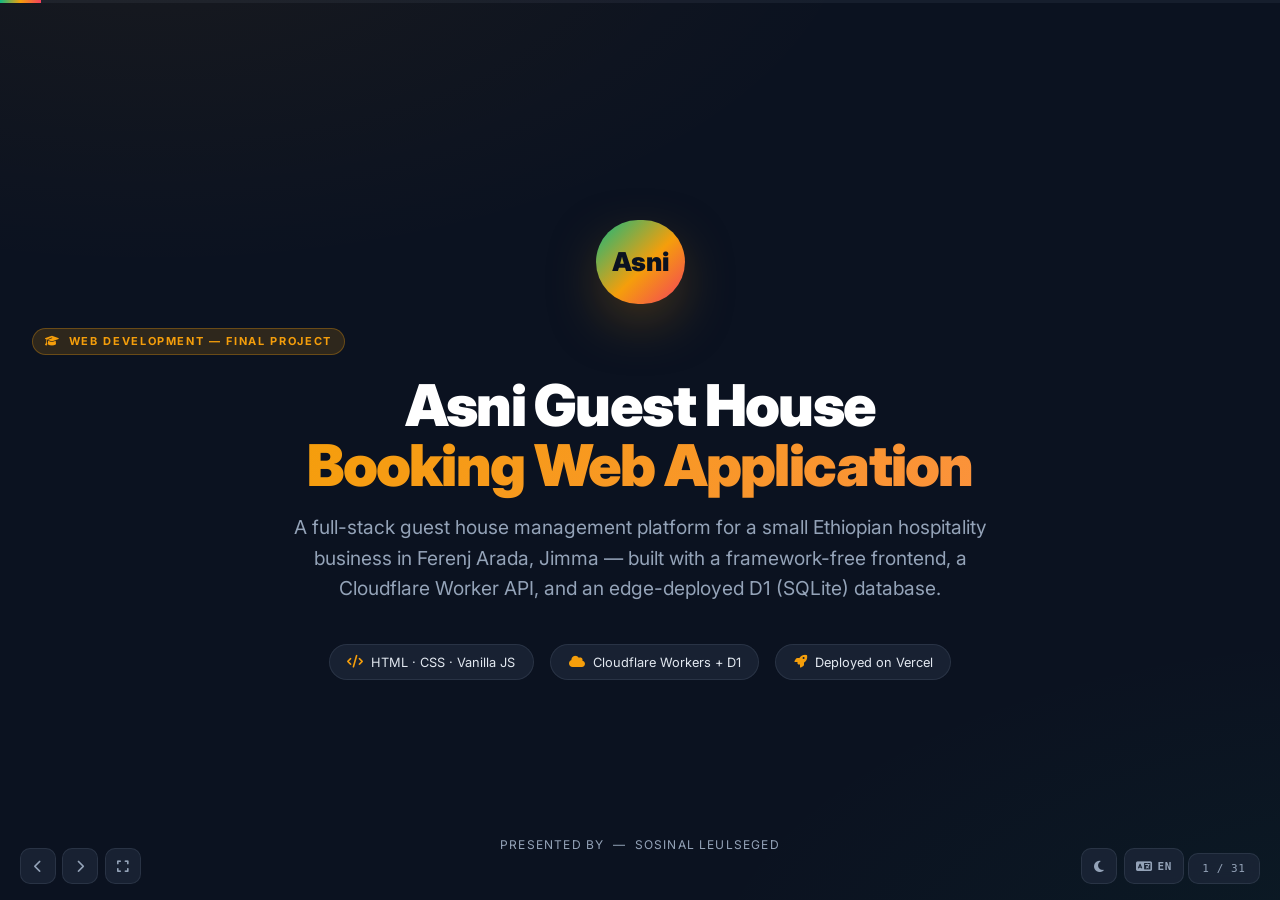
==== commit 52454fe8: "Add files via upload" ====
--- a/public/presentation.html
+++ b/public/presentation.html
@@ -1,725 +1,109 @@
 <!DOCTYPE html>
-<html lang="en">
+<html lang="en" data-theme="dark">
 <head>
 <meta charset="UTF-8">
 <meta name="viewport" content="width=device-width, initial-scale=1.0">
 <title>Asni Guest House — Project Presentation</title>
 <link rel="stylesheet" href="https://cdnjs.cloudflare.com/ajax/libs/font-awesome/6.4.0/css/all.min.css">
-<style>
-/* ============================================================
-   GLOBAL
-   ============================================================ */
-* { box-sizing: border-box; margin: 0; padding: 0; }
-
-:root {
-  --amber: #f59e0b;
-  --amber-soft: rgba(245, 158, 11, 0.15);
-  --emerald: #10b981;
-  --emerald-soft: rgba(16, 185, 129, 0.15);
-  --sky: #0ea5e9;
-  --sky-soft: rgba(14, 165, 233, 0.15);
-  --rose: #f43f5e;
-  --rose-soft: rgba(244, 63, 94, 0.15);
-  --indigo: #6366f1;
-  --indigo-soft: rgba(99, 102, 241, 0.15);
-  --purple: #a855f7;
-  --purple-soft: rgba(168, 85, 247, 0.15);
-  --teal: #14b8a6;
-  --teal-soft: rgba(20, 184, 166, 0.15);
-  --bg: #0b1220;
-  --bg-soft: #101a2e;
-  --panel: rgba(30, 41, 59, 0.7);
-  --border: rgba(148, 163, 184, 0.14);
-  --text: #e2e8f0;
-  --muted: #94a3b8;
-}
-
-html, body {
-  height: 100%;
-  font-family: 'Inter', system-ui, -apple-system, "Segoe UI", Roboto, sans-serif;
-  background: #05080f;
-  color: var(--text);
-  overflow: hidden;
-}
-
-/* ============================================================
-   STAGE (holds all slides)
-   ============================================================ */
-.stage {
-  position: relative;
-  width: 100vw;
-  height: 100vh;
-  height: 100dvh;
-  overflow: hidden;
-}
-
-.slide {
-  position: absolute;
-  inset: 0;
-  padding: 3rem 4rem 4rem;
-  display: none;
-  flex-direction: column;
-  background:
-    radial-gradient(1200px 600px at 12% -10%, rgba(245,158,11,0.06), transparent 60%),
-    radial-gradient(1200px 600px at 110% 110%, rgba(16,185,129,0.06), transparent 60%),
-    linear-gradient(180deg, #0b1220 0%, #05080f 100%);
-  animation: fadeIn 0.35s ease;
-}
-
-.slide.active { display: flex; }
-
-@keyframes fadeIn {
-  from { opacity: 0; transform: translateY(8px); }
-  to   { opacity: 1; transform: translateY(0); }
-}
-
-/* ============================================================
-   CHROME (progress, counter, controls)
-   ============================================================ */
-.progress {
-  position: fixed;
-  top: 0; left: 0; right: 0;
-  height: 3px;
-  background: rgba(255,255,255,0.05);
-  z-index: 100;
-}
-.progress-fill {
-  height: 100%;
-  background: linear-gradient(90deg, var(--emerald), var(--amber), var(--rose));
-  width: 0%;
-  transition: width 0.3s ease;
-}
-
-.slide-counter {
-  position: fixed;
-  bottom: 1rem; right: 1.25rem;
-  background: rgba(15, 23, 42, 0.85);
-  border: 1px solid var(--border);
-  color: var(--muted);
-  font-size: 11px;
-  font-family: 'JetBrains Mono', ui-monospace, monospace;
-  padding: 0.4rem 0.75rem;
-  border-radius: 8px;
-  letter-spacing: 0.05em;
-  z-index: 100;
-  backdrop-filter: blur(6px);
-}
-
-.controls {
-  position: fixed;
-  bottom: 1rem; left: 1.25rem;
-  display: flex;
-  gap: 0.4rem;
-  z-index: 100;
-  bottom:0px;
-}
-
-.controls button {
-  background: rgba(15, 23, 42, 0.85);
-  border: 1px solid var(--border);
-  color: var(--muted);
-  width: 34px; height: 34px;
-  border-radius: 8px;
-  cursor: pointer;
-  font-size: 12px;
-  transition: all 0.15s;
-  backdrop-filter: blur(6px);
-}
-
-.controls button:hover {
-  background: rgba(245, 158, 11, 0.15);
-  color: var(--amber);
-  border-color: rgba(245, 158, 11, 0.4);
-}
-
-.help-hint {
-  position: fixed;
-  bottom: 1rem; left: 50%;
-  transform: translateX(-50%);
-  font-size: 10px;
-  color: #475569;
-  font-family: ui-monospace, monospace;
-  z-index: 100;
-  background: rgba(15, 23, 42, 0.7);
-  padding: 0.35rem 0.75rem;
-  border-radius: 6px;
-  border: 1px solid var(--border);
-  display:none;
-}
-
-.help-hint kbd {
-  background: rgba(148,163,184,0.15);
-  border: 1px solid rgba(148,163,184,0.3);
-  border-radius: 4px;
-  padding: 0.05rem 0.35rem;
-  font-family: ui-monospace, monospace;
-  font-size: 9px;
-  color: #cbd5e1;
-}
-
-/* ============================================================
-   SLIDE HEADERS
-   ============================================================ */
-.slide-kicker {
-  display: inline-flex;
-  align-items: center;
-  gap: 0.5rem;
-  font-size: 11px;
-  font-weight: 700;
-  letter-spacing: 0.15em;
-  text-transform: uppercase;
-  color: var(--amber);
-  background: var(--amber-soft);
-  border: 1px solid rgba(245, 158, 11, 0.3);
-  padding: 0.35rem 0.75rem;
-  border-radius: 999px;
-  align-self: flex-start;
-  margin-bottom: 1.25rem;
-}
-
-.slide-title {
-  font-size: clamp(1.7rem, 3vw, 2.6rem);
-  font-weight: 800;
-  line-height: 1.1;
-  letter-spacing: -0.02em;
-  margin-bottom: 0.6rem;
-  color: #fff;
-}
-
-.slide-title .accent {
-  background: linear-gradient(135deg, var(--amber), #fb923c);
-  -webkit-background-clip: text;
-  background-clip: text;
-  -webkit-text-fill-color: transparent;
-}
-
-.slide-title .accent-em {
-  background: linear-gradient(135deg, var(--emerald), #34d399);
-  -webkit-background-clip: text;
-  background-clip: text;
-  -webkit-text-fill-color: transparent;
-}
-
-.slide-sub {
-  font-size: clamp(0.9rem, 1.2vw, 1.05rem);
-  color: var(--muted);
-  max-width: 60ch;
-  line-height: 1.55;
-  margin-bottom: 2rem;
-}
-
-.content {
-  flex: 1;
-  min-height: 0;
-  overflow: hidden;
-}
-
-/* ============================================================
-   TITLE SLIDE
-   ============================================================ */
-.cover {
-  align-items: center;
- 
-  text-align: center;
-  padding: 4rem 2rem;
-}
-
-.cover .logo {
-  width: 42px
-  height: 42px;
-  border-radius: 99999px;
-  background: linear-gradient(135deg, #10b981, #f59e0b 55%, #f43f5e);
-  display: grid;
-  place-items: center;
-  font-size: 44px;
-  font-weight: 900;
-  color: #0b1220;
-  margin: 0 auto 1.5rem;
-  box-shadow: 0 20px 60px -15px rgba(245,158,11,0.5);
-  padding:0px 5px;
-}
-
-.cover h1 {
-  font-size: clamp(2rem, 4.5vw, 3.6rem);
-  font-size:26px;
-  font-weight: 900;
-  letter-spacing: -0.03em;
-  line-height: 1.05;
-  color: #fff;
-  margin-bottom: 1rem;
-}
-
-.cover h1 .accent {
-  background: linear-gradient(135deg, var(--amber), #fb923c);
-  -webkit-background-clip: text;
-  background-clip: text;
-  -webkit-text-fill-color: transparent;
-}
-
-.cover .tagline {
-  font-size: clamp(1rem, 1.5vw, 1.25rem);
-  color: var(--muted);
-  max-width: 60ch;
-  margin: 0 auto 2.5rem;
-  line-height: 1.6;
-}
-
-.cover-meta {
-  display: flex;
-  gap: 1rem;
-  flex-wrap: wrap;
-  justify-content: center;
-  align-items: center;
-}
-
-.cover-chip {
-  background: var(--panel);
-  border: 1px solid var(--border);
-  padding: 0.6rem 1.1rem;
-  border-radius: 999px;
-  font-size: 0.8rem;
-  color: #cbd5e1;
-  display: inline-flex;
-  align-items: center;
-  gap: 0.5rem;
-  backdrop-filter: blur(8px);
-}
-.cover-chip i { color: var(--amber); }
-
-.cover-footer {
-  position: absolute;
-  bottom: 3rem; left: 0; right: 0;
-  text-align: center;
-  font-size: 0.75rem;
-  color: #475569;
-  letter-spacing: 0.1em;
-  text-transform: uppercase;
-color:rgb(203,213,225);
-}
-
-/* ============================================================
-   LAYOUT HELPERS
-   ============================================================ */
-.grid-2 { display: grid; grid-template-columns: 1fr 1fr; gap: 1.25rem; }
-.grid-3 { display: grid; grid-template-columns: 1fr 1fr 1fr; gap: 1.1rem; }
-.grid-4 { display: grid; grid-template-columns: repeat(4, 1fr); gap: 1rem; }
-.grid-5 { display: grid; grid-template-columns: repeat(5, 1fr); gap: 0.9rem; }
-@media (max-width: 1100px) {
-  .grid-3 { grid-template-columns: 1fr 1fr; }
-  .grid-4 { grid-template-columns: 1fr 1fr; }
-  .grid-5 { grid-template-columns: 1fr 1fr 1fr; }
-}
-@media (max-width: 700px) {
-  .grid-2, .grid-3, .grid-4, .grid-5 { grid-template-columns: 1fr; }
-  .slide { padding: 1.5rem 1.25rem 3rem; }
-}
-
-/* ============================================================
-   CARDS / PANELS
-   ============================================================ */
-.card {
-  background: var(--panel);
-  border: 1px solid var(--border);
-  border-radius: 14px;
-  padding: 1.15rem 1.25rem;
-  backdrop-filter: blur(10px);
-}
-
-.card.amber  { border-left: 4px solid var(--amber); }
-.card.emerald{ border-left: 4px solid var(--emerald); }
-.card.sky    { border-left: 4px solid var(--sky); }
-.card.rose   { border-left: 4px solid var(--rose); }
-.card.indigo { border-left: 4px solid var(--indigo); }
-.card.purple { border-left: 4px solid var(--purple); }
-.card.teal   { border-left: 4px solid var(--teal); }
-
-.card-title {
-  font-size: 0.95rem;
-  font-weight: 700;
-  color: #fff;
-  display: flex;
-  align-items: center;
-  gap: 0.5rem;
-  margin-bottom: 0.5rem;
-}
-.card-title i { font-size: 0.9rem; }
-.card-body {
-  font-size: 0.82rem;
-  color: #cbd5e1;
-  line-height: 1.55;
-}
-
-/* ============================================================
-   LISTS
-   ============================================================ */
-ul.clean { list-style: none; }
-ul.clean li {
-  font-size: 0.85rem;
-  color: #cbd5e1;
-  line-height: 1.55;
-  padding-left: 1.4rem;
-  position: relative;
-  margin-bottom: 0.5rem;
-}
-ul.clean li::before {
-  content: '▸';
-  position: absolute;
-  left: 0;
-  color: var(--amber);
-  font-weight: 700;
-}
-ul.check li::before { content: '✓'; color: var(--emerald); font-weight: 900; }
-ul.arrow li::before { content: '→'; color: var(--sky); }
-
-ul.clean li strong { color: #fff; }
-
-/* ============================================================
-   BADGES & PILLS
-   ============================================================ */
-.pill {
-  display: inline-flex;
-  align-items: center;
-  gap: 0.35rem;
-  font-size: 0.68rem;
-  font-weight: 700;
-  letter-spacing: 0.05em;
-  padding: 0.3rem 0.7rem;
-  border-radius: 999px;
-  border: 1px solid;
-  text-transform: uppercase;
-}
-.pill.amber  { background: var(--amber-soft);  color: #fcd34d; border-color: rgba(245,158,11,0.35); }
-.pill.emerald{ background: var(--emerald-soft);color: #6ee7b7; border-color: rgba(16,185,129,0.35); }
-.pill.sky    { background: var(--sky-soft);    color: #7dd3fc; border-color: rgba(14,165,233,0.35); }
-.pill.rose   { background: var(--rose-soft);   color: #fda4af; border-color: rgba(244,63,94,0.35); }
-.pill.indigo { background: var(--indigo-soft); color: #a5b4fc; border-color: rgba(99,102,241,0.35); }
-.pill.purple { background: var(--purple-soft); color: #d8b4fe; border-color: rgba(168,85,247,0.35); }
-.pill.teal   { background: var(--teal-soft);   color: #5eead4; border-color: rgba(20,184,166,0.35); }
-
-/* ============================================================
-   CODE BLOCKS
-   ============================================================ */
-pre.code {
-  background: #060a12;
-  border: 1px solid var(--border);
-  border-radius: 10px;
-  padding: 0.9rem 1rem;
-  font-family: 'JetBrains Mono', ui-monospace, monospace;
-  font-size: 0.72rem;
-  line-height: 1.6;
-  color: #cbd5e1;
-  overflow-x: auto;
-  max-width: 100%;
-}
-pre.code .kw  { color: #f472b6; }
-pre.code .str { color: #a5b4fc; }
-pre.code .fn  { color: #6ee7b7; }
-pre.code .cm  { color: #64748b; font-style: italic; }
-pre.code .num { color: #fcd34d; }
-pre.code .tag { color: #f87171; }
-pre.code .atr { color: #fbbf24; }
-
-/* ============================================================
-   STATS
-   ============================================================ */
-.stat-num {
-  font-size: 2rem;
-  font-weight: 800;
-  color: var(--amber);
-  line-height: 1;
-  margin-bottom: 0.4rem;
-  font-family: ui-monospace, monospace;
-}
-.stat-num.em { color: var(--emerald); }
-.stat-num.sk { color: var(--sky); }
-.stat-num.ro { color: var(--rose); }
-
-.stat-lbl {
-  font-size: 0.72rem;
-  color: var(--muted);
-  text-transform: uppercase;
-  letter-spacing: 0.08em;
-  font-weight: 600;
-}
-
-/* ============================================================
-   ROLE DEMO BOXES
-   ============================================================ */
-.role-box {
-  border-radius: 14px;
-  padding: 1rem;
-  border: 1px solid;
-  background: rgba(15,23,42,0.6);
-  position: relative;
-  overflow: hidden;
-}
-.role-box.admin        { border-color: rgba(244,63,94,0.35); }
-.role-box.receptionist { border-color: rgba(14,165,233,0.35); }
-.role-box.guest        { border-color: rgba(16,185,129,0.35); }
-.role-box::before {
-  content: '';
-  position: absolute;
-  top: 0; left: 0; right: 0;
-  height: 3px;
-}
-.role-box.admin::before        { background: var(--rose); }
-.role-box.receptionist::before { background: var(--sky); }
-.role-box.guest::before        { background: var(--emerald); }
-
-.role-head {
-  font-size: 0.8rem;
-  font-weight: 800;
-  text-transform: uppercase;
-  letter-spacing: 0.1em;
-  margin-bottom: 0.75rem;
-  display: flex;
-  align-items: center;
-  gap: 0.5rem;
-}
-.role-box.admin        .role-head { color: #fda4af; }
-.role-box.receptionist .role-head { color: #7dd3fc; }
-.role-box.guest        .role-head { color: #6ee7b7; }
-
-.role-nav-item {
-  font-size: 0.72rem;
-  padding: 0.3rem 0.55rem;
-  border-radius: 6px;
-  background: rgba(30,41,59,0.7);
-  color: #cbd5e1;
-  margin-bottom: 0.25rem;
-  display: flex;
-  align-items: center;
-  gap: 0.4rem;
-}
-.role-nav-item.off { opacity: 0.28; text-decoration: line-through; }
-.role-nav-item i { width: 12px; text-align: center; font-size: 0.7rem; }
-
-/* ============================================================
-   ARCH DIAGRAM
-   ============================================================ */
-.arch-row {
-  display: grid;
-  grid-template-columns: 1fr auto 1fr auto 1fr;
-  align-items: center;
-  gap: 0.5rem;
-  margin: 1rem 0;
-}
-.arch-node {
-  background: var(--panel);
-  border: 1px solid var(--border);
-  border-radius: 12px;
-  padding: 1rem 0.75rem;
-  text-align: center;
-}
-.arch-node i {
-  font-size: 1.35rem;
-  margin-bottom: 0.5rem;
-  display: block;
-}
-.arch-node .n-title { font-size: 0.78rem; font-weight: 700; color: #fff; }
-.arch-node .n-sub   { font-size: 0.68rem; color: var(--muted); margin-top: 0.15rem; }
-
-.arch-arrow {
-  text-align: center;
-  color: var(--amber);
-  font-size: 1.2rem;
-}
-@media (max-width: 800px) {
-  .arch-row { grid-template-columns: 1fr; }
-  .arch-arrow { transform: rotate(90deg); }
-}
-
-/* ============================================================
-   TIMELINE
-   ============================================================ */
-.timeline {
-  display: grid;
-  grid-template-columns: repeat(5, 1fr);
-  gap: 0.75rem;
-  align-items: start;
-  position: relative;
-  margin-top: 1rem;
-}
-.timeline::before {
-  content: '';
-  position: absolute;
-  top: 15px; left: 5%; right: 5%;
-  height: 2px;
-  background: linear-gradient(90deg, transparent, rgba(245,158,11,0.4), transparent);
-}
-.tl-step {
-  text-align: center;
-  position: relative;
-  z-index: 1;
-}
-.tl-dot {
-  width: 32px; height: 32px;
-  border-radius: 50%;
-  background: var(--bg-soft);
-  border: 2px solid var(--amber);
-  color: var(--amber);
-  display: grid;
-  place-items: center;
-  font-weight: 700;
-  font-size: 0.75rem;
-  margin: 0 auto 0.6rem;
-}
-.tl-lbl { font-size: 0.7rem; color: #cbd5e1; font-weight: 600; }
-.tl-sub { font-size: 0.62rem; color: var(--muted); margin-top: 0.15rem; }
-
-@media (max-width: 800px) {
-  .timeline { grid-template-columns: 1fr; }
-  .timeline::before { display: none; }
-}
-
-/* ============================================================
-   SECTION DIVIDER
-   ============================================================ */
-.section-slide {
-  align-items: center;
-  justify-content: center;
-  text-align: center;
-}
-.section-slide .sec-num {
-  font-size: 6rem;
-  font-weight: 900;
-  color: rgba(245,158,11,0.15);
-  font-family: ui-monospace, monospace;
-  line-height: 1;
-  margin-bottom: 0.5rem;
-}
-.section-slide h2 {
-  font-size: clamp(1.8rem, 4vw, 3rem);
-  font-weight: 900;
-  color: #fff;
-  letter-spacing: -0.02em;
-  margin-bottom: 0.75rem;
-}
-.section-slide h2 .accent {
-  background: linear-gradient(135deg, var(--amber), #fb923c);
-  -webkit-background-clip: text;
-  background-clip: text;
-  -webkit-text-fill-color: transparent;
-}
-.section-slide p {
-  color: var(--muted);
-  font-size: 0.95rem;
-  max-width: 55ch;
-  line-height: 1.6;
-}
-
-/* ============================================================
-   PRINT
-   ============================================================ */
-@media print {
-  body { overflow: visible; background: #fff; color: #000; }
-  .stage { height: auto; overflow: visible; }
-  .slide {
-    position: relative;
-    inset: auto;
-    display: flex !important;
-    page-break-after: always;
-    height: 100vh;
-    background: #0b1220 !important;
-    -webkit-print-color-adjust: exact;
-    print-color-adjust: exact;
-  }
-  .progress, .slide-counter, .controls, .help-hint { display: none !important; }
-}
-.content{
-overflow-y:auto;
-}
-</style>
+<link rel="preconnect" href="https://fonts.googleapis.com">
+<link rel="preconnect" href="https://fonts.gstatic.com" crossorigin>
+<link href="https://fonts.googleapis.com/css2?family=Inter:wght@300;400;500;600;700;800;900&family=Noto+Sans+Ethiopic:wght@400;500;600;700;800&family=JetBrains+Mono:wght@400;500&display=swap" rel="stylesheet">
+<link rel="stylesheet" href="presentation.css">
 </head>
-<body>
+<body class="lang-en">
 
 <!-- CHROME -->
 <div class="progress"><div class="progress-fill" id="progressFill"></div></div>
 
 <div class="controls">
-  <button id="btnPrev" title="Previous (←)"><i class="fa-solid fa-chevron-left"></i></button>
-  <button id="btnNext" title="Next (→ / Space)"><i class="fa-solid fa-chevron-right"></i></button>
-  <button id="btnFull" title="Fullscreen (F)"><i class="fa-solid fa-expand"></i></button>
+  <button id="btnPrev" data-i18n-title="ctrl_prev" title="Previous"><i class="fa-solid fa-chevron-left"></i></button>
+  <button id="btnNext" data-i18n-title="ctrl_next" title="Next"><i class="fa-solid fa-chevron-right"></i></button>
+  <button id="btnFull" data-i18n-title="ctrl_fullscreen" title="Fullscreen"><i class="fa-solid fa-expand"></i></button>
 </div>
 
+<div class="chrome-tools">
+  <button id="btnTheme" class="chrome-btn" data-i18n-title="ctrl_theme" title="Toggle theme">
+    <i class="fa-solid fa-moon" id="themeIcon"></i>
+  </button>
+  <button id="btnLang" class="chrome-btn chrome-btn-lang" data-i18n-title="ctrl_lang" title="Change language">
+    <i class="fa-solid fa-language"></i>
+    <span id="langLabel">EN</span>
+  </button>
+</div>
+
 <div class="slide-counter"><span id="curSlide">1</span> / <span id="totSlides">26</span></div>
-
-<div class="help-hint">
-  <kbd>←</kbd> <kbd>→</kbd> / <kbd>Space</kbd> navigate &nbsp;·&nbsp; <kbd>F</kbd> fullscreen &nbsp;·&nbsp; <kbd>Esc</kbd> exit
-</div>
 
 <!-- ============================================================
      STAGE — ALL SLIDES
      ============================================================ -->
 <div class="stage" id="stage">
 
-<!-- ============================================================
-     1 — COVER
-     ============================================================ -->
+<!-- 1 — COVER -->
 <section class="slide cover active">
   <div class="logo">Asni</div>
-  <span class="slide-kicker"><i class="fa-solid fa-graduation-cap"></i> Web Development — Final Project</span>
-  <h1>Asni Guest House<br><span class="accent">Booking Web Application</span></h1>
-  <p class="tagline">
-    A full-stack guest house management platform for a small Ethiopian hospitality
-    business in Ferenj Arada, Jimma — built with a framework-free frontend,
-    a Cloudflare Worker API, and an edge-deployed D1 (SQLite) database.
+  <span class="slide-kicker"><i class="fa-solid fa-graduation-cap"></i> <span data-i18n="cover_kicker">Web Development — Final Project</span></span>
+  <h1>
+    <span data-i18n="cover_title_line1">Asni Guest House</span><br>
+    <span class="accent" data-i18n="cover_title_line2">Booking Web Application</span>
+  </h1>
+  <p class="tagline" data-i18n="cover_tagline">
+    A full-stack guest house management platform for a small Ethiopian hospitality business in Ferenj Arada, Jimma — built with a framework-free frontend, a Cloudflare Worker API, and an edge-deployed D1 (SQLite) database.
   </p>
   <div class="cover-meta">
-    <div class="cover-chip"><i class="fa-solid fa-code"></i> HTML · CSS · Vanilla JS</div>
-    <div class="cover-chip"><i class="fa-solid fa-cloud"></i> Cloudflare Workers + D1</div>
-    <div class="cover-chip"><i class="fa-solid fa-rocket"></i> Deployed on Vercel</div>
-  </div>
-  <div class="cover-footer">Presented by &nbsp;—&nbsp; Sosinal Leulseged &nbsp;·&nbsp; [Date]</div>
-</section>
-
-<!-- ============================================================
-     2 — AGENDA
-     ============================================================ -->
-<section class="slide">
-  <span class="slide-kicker"><i class="fa-solid fa-list-check"></i> Agenda</span>
-  <h2 class="slide-title">What we'll cover <span class="accent">today</span></h2>
-  <p class="slide-sub">From problem definition to deployed product — with an in-depth look at the frontend architecture.</p>
+    <div class="cover-chip"><i class="fa-solid fa-code"></i> <span data-i18n="cover_chip1">HTML · CSS · Vanilla JS</span></div>
+    <div class="cover-chip"><i class="fa-solid fa-cloud"></i> <span data-i18n="cover_chip2">Cloudflare Workers + D1</span></div>
+    <div class="cover-chip"><i class="fa-solid fa-rocket"></i> <span data-i18n="cover_chip3">Deployed on Vercel</span></div>
+  </div>
+  <div class="cover-footer">
+    <span data-i18n="cover_footer_presented">Presented by</span> &nbsp;—&nbsp; Sosinal Leulseged
+  </div>
+</section>
+
+<!-- 2 — AGENDA -->
+<section class="slide">
+  <span class="slide-kicker"><i class="fa-solid fa-list-check"></i> <span data-i18n="agenda_kicker">Agenda</span></span>
+  <h2 class="slide-title"><span data-i18n="agenda_title">What we'll cover</span> <span class="accent" data-i18n="agenda_title_accent">today</span></h2>
+  <p class="slide-sub" data-i18n="agenda_sub">From problem definition to deployed product — with an in-depth look at the frontend architecture.</p>
 
   <div class="content">
     <div class="grid-2">
       <div>
         <div class="card amber" style="margin-bottom:0.75rem;">
-          <div class="card-title"><i class="fa-solid fa-bullseye"></i> Part 1 — Foundations</div>
+          <div class="card-title"><i class="fa-solid fa-bullseye"></i> <span data-i18n="agenda_p1_title">Part 1 — Foundations</span></div>
           <ul class="clean">
-            <li>Problem statement &amp; business context</li>
-            <li>Project objectives and scope</li>
-            <li>Technology stack &amp; justification</li>
-            <li>Theme system (dark / light)</li>
-<li>Amharic localisation (i18n)</li>
+            <li data-i18n="agenda_p1_a">Problem statement &amp; business context</li>
+            <li data-i18n="agenda_p1_b">Project objectives and scope</li>
+            <li data-i18n="agenda_p1_c">Technology stack &amp; justification</li>
+            <li data-i18n="agenda_p1_d">Theme system (dark / light)</li>
+            <li data-i18n="agenda_p1_e">Amharic localisation (i18n)</li>
           </ul>
         </div>
         <div class="card sky">
-          <div class="card-title"><i class="fa-solid fa-server"></i> Part 2 — Backend &amp; Data</div>
+          <div class="card-title"><i class="fa-solid fa-server"></i> <span data-i18n="agenda_p2_title">Part 2 — Backend &amp; Data</span></div>
           <ul class="clean">
-            <li>Cloudflare D1 schema design</li>
-            <li>REST-style Worker API</li>
-            <li>Deployment (Vercel + Cloudflare)</li>
+            <li data-i18n="agenda_p2_a">Cloudflare D1 schema design</li>
+            <li data-i18n="agenda_p2_b">REST-style Worker API</li>
+            <li data-i18n="agenda_p2_c">Deployment (Vercel + Cloudflare)</li>
           </ul>
         </div>
       </div>
       <div>
         <div class="card emerald" style="margin-bottom:0.75rem; border-left-width:6px;">
-          <div class="card-title"><i class="fa-solid fa-palette"></i> Part 3 — <span style="color:#6ee7b7;">Frontend Deep Dive</span></div>
+          <div class="card-title"><i class="fa-solid fa-palette"></i> <span data-i18n="agenda_p3_title">Part 3 —</span> <span style="color:#6ee7b7;" data-i18n="agenda_p3_accent">Frontend Deep Dive</span></div>
           <ul class="clean check">
-            <li>Design system &amp; glassmorphism UI</li>
-            <li>Fixed-viewport layout architecture</li>
-            <li>Role-based access control on the client</li>
-            <li>State management &amp; rendering pipeline</li>
-            <li>Interactive components &amp; data visualization</li>
+            <li data-i18n="agenda_p3_a">Design system &amp; glassmorphism UI</li>
+            <li data-i18n="agenda_p3_b">Fixed-viewport layout architecture</li>
+            <li data-i18n="agenda_p3_c">Role-based access control on the client</li>
+            <li data-i18n="agenda_p3_d">State management &amp; rendering pipeline</li>
+            <li data-i18n="agenda_p3_e">Interactive components &amp; data visualization</li>
           </ul>
         </div>
         <div class="card rose">
-          <div class="card-title"><i class="fa-solid fa-flag-checkered"></i> Part 4 — Wrap-up</div>
+          <div class="card-title"><i class="fa-solid fa-flag-checkered"></i> <span data-i18n="agenda_p4_title">Part 4 — Wrap-up</span></div>
           <ul class="clean">
-            <li>Challenges &amp; lessons learned</li>
-            <li>Future enhancements</li>
-            <li>Live demo &amp; Q&amp;A</li>
+            <li data-i18n="agenda_p4_a">Challenges &amp; lessons learned</li>
+            <li data-i18n="agenda_p4_b">Future enhancements</li>
+            <li data-i18n="agenda_p4_c">Live demo &amp; Q&amp;A</li>
           </ul>
         </div>
       </div>
@@ -727,285 +111,251 @@
   </div>
 </section>
 
-<!-- ============================================================
-     3 — PROBLEM STATEMENT
-     ============================================================ -->
-<section class="slide">
-  <span class="slide-kicker"><i class="fa-solid fa-triangle-exclamation"></i> The Problem</span>
-  <h2 class="slide-title">Small guest houses run on <span class="accent">paper and phone calls</span></h2>
-  <p class="slide-sub">Manual hotel management creates real operational pain in the Ethiopian hospitality sector.</p>
+<!-- 3 — PROBLEM -->
+<section class="slide">
+  <span class="slide-kicker"><i class="fa-solid fa-triangle-exclamation"></i> <span data-i18n="problem_kicker">The Problem</span></span>
+  <h2 class="slide-title"><span data-i18n="problem_title">Small guest houses run on</span> <span class="accent" data-i18n="problem_title_accent">paper and phone calls</span></h2>
+  <p class="slide-sub" data-i18n="problem_sub">Manual hotel management creates real operational pain in the Ethiopian hospitality sector.</p>
 
   <div class="content">
     <div class="grid-3">
       <div class="card rose">
-        <div class="card-title"><i class="fa-solid fa-book"></i> Paper Registers</div>
-        <div class="card-body">
-          Room bookings, guest IDs, and check-in dates are written by hand.
-          A single water spill or lost notebook means lost revenue and legal
-          traceability.
+        <div class="card-title"><i class="fa-solid fa-book"></i> <span data-i18n="problem_c1_title">Paper Registers</span></div>
+        <div class="card-body" data-i18n="problem_c1_body">
+          Room bookings, guest IDs, and check-in dates are written by hand. A single water spill or lost notebook means lost revenue and legal traceability.
         </div>
       </div>
       <div class="card amber">
-        <div class="card-title"><i class="fa-solid fa-phone-slash"></i> No Online Presence</div>
-        <div class="card-body">
-          Walk-ins only. Travellers researching Jimma on Google have no way to
-          see room availability, prices, or menu before arriving.
+        <div class="card-title"><i class="fa-solid fa-phone-slash"></i> <span data-i18n="problem_c2_title">No Online Presence</span></div>
+        <div class="card-body" data-i18n="problem_c2_body">
+          Walk-ins only. Travellers researching Jimma on Google have no way to see room availability, prices, or menu before arriving.
         </div>
       </div>
       <div class="card sky">
-        <div class="card-title"><i class="fa-solid fa-users-gear"></i> No Staff Roles</div>
-        <div class="card-body">
-          Everyone can see everything. There is no separation between owner,
-          receptionist, and guest — a compliance and privacy problem.
+        <div class="card-title"><i class="fa-solid fa-users-gear"></i> <span data-i18n="problem_c3_title">No Staff Roles</span></div>
+        <div class="card-body" data-i18n="problem_c3_body">
+          Everyone can see everything. There is no separation between owner, receptionist, and guest — a compliance and privacy problem.
         </div>
       </div>
     </div>
 
     <div class="card amber" style="margin-top:1.25rem;">
-      <div class="card-title"><i class="fa-solid fa-lightbulb"></i> The Opportunity</div>
-      <div class="card-body">
-        Jimma sits on a growing tourism corridor (Aba Jifar Palace, coffee farms,
-        university visitors). A small, focused web app can <strong>triple booking
-        visibility</strong> at near-zero infrastructure cost.
-      </div>
-    </div>
-  </div>
-</section>
-
-<!-- ============================================================
-     4 — OBJECTIVES
-     ============================================================ -->
-<section class="slide">
-  <span class="slide-kicker"><i class="fa-solid fa-bullseye"></i> Project Objectives</span>
-  <h2 class="slide-title">What this app is built to <span class="accent">solve</span></h2>
+      <div class="card-title"><i class="fa-solid fa-lightbulb"></i> <span data-i18n="problem_opp_title">The Opportunity</span></div>
+      <div class="card-body" data-i18n="problem_opp_body">
+        Jimma sits on a growing tourism corridor (Aba Jifar Palace, coffee farms, university visitors). A small, focused web app can triple booking visibility at near-zero infrastructure cost.
+      </div>
+    </div>
+  </div>
+</section>
+
+<!-- 4 — OBJECTIVES -->
+<section class="slide">
+  <span class="slide-kicker"><i class="fa-solid fa-bullseye"></i> <span data-i18n="obj_kicker">Project Objectives</span></span>
+  <h2 class="slide-title"><span data-i18n="obj_title">What this app is built to</span> <span class="accent" data-i18n="obj_title_accent">solve</span></h2>
 
   <div class="content">
     <div class="grid-2">
       <div>
         <div class="card emerald" style="margin-bottom:0.7rem;">
-          <div class="card-title"><i class="fa-solid fa-1"></i> Digitize the Booking Flow</div>
-          <div class="card-body">Replace paper registers with a searchable, filterable bookings table backed by a real database.</div>
+          <div class="card-title"><i class="fa-solid fa-1"></i> <span data-i18n="obj_1_title">Digitize the Booking Flow</span></div>
+          <div class="card-body" data-i18n="obj_1_body">Replace paper registers with a searchable, filterable bookings table backed by a real database.</div>
         </div>
         <div class="card emerald" style="margin-bottom:0.7rem;">
-          <div class="card-title"><i class="fa-solid fa-2"></i> Role-Based Access</div>
-          <div class="card-body">Distinct experiences for Admin, Receptionist, and Guest — enforced on the frontend and validated on the backend.</div>
+          <div class="card-title"><i class="fa-solid fa-2"></i> <span data-i18n="obj_2_title">Role-Based Access</span></div>
+          <div class="card-body" data-i18n="obj_2_body">Distinct experiences for Admin, Receptionist, and Guest — enforced on the frontend and validated on the backend.</div>
         </div>
         <div class="card emerald">
-          <div class="card-title"><i class="fa-solid fa-3"></i> Full CRUD on All Entities</div>
-          <div class="card-body">Rooms, Users, Bookings, Menu Items, Orders, Tables, and Banners — create, read, update, delete.</div>
+          <div class="card-title"><i class="fa-solid fa-3"></i> <span data-i18n="obj_3_title">Full CRUD on All Entities</span></div>
+          <div class="card-body" data-i18n="obj_3_body">Rooms, Users, Bookings, Menu Items, Orders, Tables, and Banners — create, read, update, delete.</div>
         </div>
       </div>
       <div>
         <div class="card sky" style="margin-bottom:0.7rem;">
-          <div class="card-title"><i class="fa-solid fa-4"></i> Zero-Cost Hosting</div>
-          <div class="card-body">Deployable on free tiers of Vercel (frontend) and Cloudflare (edge API + D1 database).</div>
+          <div class="card-title"><i class="fa-solid fa-4"></i> <span data-i18n="obj_4_title">Zero-Cost Hosting</span></div>
+          <div class="card-body" data-i18n="obj_4_body">Deployable on free tiers of Vercel (frontend) and Cloudflare (edge API + D1 database).</div>
         </div>
         <div class="card sky" style="margin-bottom:0.7rem;">
-          <div class="card-title"><i class="fa-solid fa-5"></i> Framework-Free Frontend</div>
-          <div class="card-body">Build a full SPA-like experience using only HTML, CSS custom properties, and vanilla JavaScript — no React, no Vue.</div>
+          <div class="card-title"><i class="fa-solid fa-5"></i> <span data-i18n="obj_5_title">Framework-Free Frontend</span></div>
+          <div class="card-body" data-i18n="obj_5_body">Build a full SPA-like experience using only HTML, CSS custom properties, and vanilla JavaScript — no React, no Vue.</div>
         </div>
         <div class="card sky">
-          <div class="card-title"><i class="fa-solid fa-6"></i> Production-Ready UX</div>
-          <div class="card-body">Toast notifications, glassmorphism, responsive layout, live charts, and keyboard-accessible modals.</div>
-        </div>
-      </div>
-    </div>
-  </div>
-</section>
-
-<!-- ============================================================
-     5 — TECH STACK
-     ============================================================ -->
-<section class="slide">
-  <span class="slide-kicker"><i class="fa-solid fa-layer-group"></i> Technology Stack</span>
-  <h2 class="slide-title">Chosen for <span class="accent">simplicity and zero cost</span></h2>
-  <p class="slide-sub">Every tool is either a web standard or a free-tier cloud service.</p>
+          <div class="card-title"><i class="fa-solid fa-6"></i> <span data-i18n="obj_6_title">Production-Ready UX</span></div>
+          <div class="card-body" data-i18n="obj_6_body">Toast notifications, glassmorphism, responsive layout, live charts, and keyboard-accessible modals.</div>
+        </div>
+      </div>
+    </div>
+  </div>
+</section>
+
+<!-- 5 — TECH STACK -->
+<section class="slide">
+  <span class="slide-kicker"><i class="fa-solid fa-layer-group"></i> <span data-i18n="stack_kicker">Technology Stack</span></span>
+  <h2 class="slide-title"><span data-i18n="stack_title">Chosen for</span> <span class="accent" data-i18n="stack_title_accent">simplicity and zero cost</span></h2>
+  <p class="slide-sub" data-i18n="stack_sub">Every tool is either a web standard or a free-tier cloud service.</p>
 
   <div class="content">
     <div class="grid-3">
       <div class="card amber">
-        <div class="card-title"><i class="fa-brands fa-html5" style="color:#e34f26;"></i> Frontend</div>
+        <div class="card-title"><i class="fa-brands fa-html5" style="color:#e34f26;"></i> <span data-i18n="stack_fe_title">Frontend</span></div>
         <ul class="clean">
-          <li><strong>HTML5</strong> — semantic structure</li>
-          <li><strong>CSS3</strong> — custom properties, grid, flexbox, glassmorphism</li>
-          <li><strong>Vanilla JavaScript (ES2020+)</strong> — IIFE module pattern, async/await, fetch API</li>
-          <li><strong>Chart.js</strong> — canvas-based analytics</li>
-          <li><strong>Font Awesome 6</strong> — icon system</li>
+          <li><strong>HTML5</strong> — <span data-i18n="stack_fe_1">semantic structure</span></li>
+          <li><strong>CSS3</strong> — <span data-i18n="stack_fe_2">custom properties, grid, flexbox, glassmorphism</span></li>
+          <li><strong>Vanilla JavaScript (ES2020+)</strong> — <span data-i18n="stack_fe_3">IIFE module pattern, async/await, fetch API</span></li>
+          <li><strong>Chart.js</strong> — <span data-i18n="stack_fe_4">canvas-based analytics</span></li>
+          <li><strong>Font Awesome 6</strong> — <span data-i18n="stack_fe_5">icon system</span></li>
         </ul>
       </div>
       <div class="card sky">
-        <div class="card-title"><i class="fa-solid fa-server"></i> Backend &amp; Data</div>
+        <div class="card-title"><i class="fa-solid fa-server"></i> <span data-i18n="stack_be_title">Backend &amp; Data</span></div>
         <ul class="clean">
-          <li><strong>Cloudflare Worker</strong> — serverless edge function</li>
-          <li><strong>Cloudflare D1</strong> — managed SQLite at the edge</li>
-          <li><strong>REST-style JSON API</strong> — one POST endpoint, parameterized SQL</li>
-          <li><strong>SQLite SQL</strong> — full schema with CHECK constraints</li>
+          <li><strong>Cloudflare Worker</strong> — <span data-i18n="stack_be_1">serverless edge function</span></li>
+          <li><strong>Cloudflare D1</strong> — <span data-i18n="stack_be_2">managed SQLite at the edge</span></li>
+          <li><strong>REST-style JSON API</strong> — <span data-i18n="stack_be_3">one POST endpoint, parameterized SQL</span></li>
+          <li><strong>SQLite SQL</strong> — <span data-i18n="stack_be_4">full schema with CHECK constraints</span></li>
         </ul>
       </div>
       <div class="card emerald">
-        <div class="card-title"><i class="fa-solid fa-cloud-arrow-up"></i> Deployment &amp; Tooling</div>
+        <div class="card-title"><i class="fa-solid fa-cloud-arrow-up"></i> <span data-i18n="stack_deploy_title">Deployment &amp; Tooling</span></div>
         <ul class="clean">
-          <li><strong>Vercel</strong> — static frontend hosting with CI/CD from GitHub</li>
-          <li><strong>Cloudflare Workers</strong> — global edge deploy</li>
-          <li><strong>Git + GitHub</strong> — version control</li>
-          <li><strong>VS Code</strong> — development environment</li>
-          <li><strong>Browser DevTools</strong> — debugging &amp; performance</li>
+          <li><strong>Vercel</strong> — <span data-i18n="stack_deploy_1">static frontend hosting with CI/CD from GitHub</span></li>
+          <li><strong>Cloudflare Workers</strong> — <span data-i18n="stack_deploy_2">global edge deploy</span></li>
+          <li><strong>Git + GitHub</strong> — <span data-i18n="stack_deploy_3">version control</span></li>
+          <li><strong>VS Code</strong> — <span data-i18n="stack_deploy_4">development environment</span></li>
+          <li><strong>Browser DevTools</strong> — <span data-i18n="stack_deploy_5">debugging &amp; performance</span></li>
         </ul>
       </div>
     </div>
 
     <div class="card indigo" style="margin-top:1.25rem;">
-      <div class="card-title"><i class="fa-solid fa-question"></i> Why not React / Next.js / Node?</div>
-      <div class="card-body">
-        For a course project, the goal was to <strong>demonstrate mastery of the fundamentals</strong>. A framework-free build
-        proves a deeper understanding of DOM, event delegation, state, and rendering — and it deploys to any static host
-        with a single file. Cloudflare Workers replace a Node server with edge functions that run in 300+ cities at zero cost.
-      </div>
-    </div>
-  </div>
-</section>
-
-<!-- ============================================================
-     6 — SYSTEM ARCHITECTURE
-     ============================================================ -->
-<section class="slide">
-  <span class="slide-kicker"><i class="fa-solid fa-diagram-project"></i> System Architecture</span>
-  <h2 class="slide-title">Three-tier, <span class="accent">edge-first</span> architecture</h2>
+      <div class="card-title"><i class="fa-solid fa-question"></i> <span data-i18n="stack_why_title">Why not React / Next.js / Node?</span></div>
+      <div class="card-body" data-i18n="stack_why_body">
+        For a course project, the goal was to demonstrate mastery of the fundamentals. A framework-free build proves a deeper understanding of DOM, event delegation, state, and rendering — and it deploys to any static host with a single file. Cloudflare Workers replace a Node server with edge functions that run in 300+ cities at zero cost.
+      </div>
+    </div>
+  </div>
+</section>
+
+<!-- 6 — ARCHITECTURE -->
+<section class="slide">
+  <span class="slide-kicker"><i class="fa-solid fa-diagram-project"></i> <span data-i18n="arch_kicker">System Architecture</span></span>
+  <h2 class="slide-title"><span data-i18n="arch_title">Three-tier,</span> <span class="accent" data-i18n="arch_title_accent">edge-first</span> <span data-i18n="arch_title_end">architecture</span></h2>
 
   <div class="content">
     <div class="arch-row">
       <div class="arch-node" style="border-color: rgba(245,158,11,0.4);">
         <i class="fa-solid fa-display" style="color:#f59e0b;"></i>
-        <div class="n-title">Client Browser</div>
-        <div class="n-sub">index.html · style.css · app.js</div>
+        <div class="n-title" data-i18n="arch_c1_title">Client Browser</div>
+        <div class="n-sub" data-i18n="arch_c1_sub">index.html · style.css · app.js</div>
       </div>
       <div class="arch-arrow"><i class="fa-solid fa-arrow-right-arrow-left"></i></div>
       <div class="arch-node" style="border-color: rgba(14,165,233,0.4);">
         <i class="fa-solid fa-bolt" style="color:#0ea5e9;"></i>
-        <div class="n-title">Cloudflare Worker</div>
-        <div class="n-sub">POST /api/query · JSON</div>
+        <div class="n-title" data-i18n="arch_c2_title">Cloudflare Worker</div>
+        <div class="n-sub" data-i18n="arch_c2_sub">POST /api/query · JSON</div>
       </div>
       <div class="arch-arrow"><i class="fa-solid fa-arrow-right-arrow-left"></i></div>
       <div class="arch-node" style="border-color: rgba(16,185,129,0.4);">
         <i class="fa-solid fa-database" style="color:#10b981;"></i>
-        <div class="n-title">Cloudflare D1</div>
-        <div class="n-sub">SQLite at the edge</div>
+        <div class="n-title" data-i18n="arch_c3_title">Cloudflare D1</div>
+        <div class="n-sub" data-i18n="arch_c3_sub">SQLite at the edge</div>
       </div>
     </div>
 
     <div class="grid-2" style="margin-top:0.5rem;">
       <div class="card amber">
-        <div class="card-title"><i class="fa-solid fa-route"></i> Request Lifecycle</div>
+        <div class="card-title"><i class="fa-solid fa-route"></i> <span data-i18n="arch_life_title">Request Lifecycle</span></div>
         <ul class="clean arrow">
-          <li>User clicks a button in the SPA</li>
-          <li>JS calls <code>apiQuery(sql, params)</code></li>
-          <li><code>fetch()</code> POSTs JSON to the Worker URL</li>
-          <li>Worker prepares &amp; binds the SQL statement</li>
-          <li>D1 executes and returns rows</li>
-          <li>JS re-renders only the affected views</li>
+          <li data-i18n="arch_life_1">User clicks a button in the SPA</li>
+          <li data-i18n="arch_life_2">JS calls apiQuery(sql, params)</li>
+          <li data-i18n="arch_life_3">fetch() POSTs JSON to the Worker URL</li>
+          <li data-i18n="arch_life_4">Worker prepares &amp; binds the SQL statement</li>
+          <li data-i18n="arch_life_5">D1 executes and returns rows</li>
+          <li data-i18n="arch_life_6">JS re-renders only the affected views</li>
         </ul>
       </div>
       <div class="card emerald">
-        <div class="card-title"><i class="fa-solid fa-shield-halved"></i> Why This Architecture?</div>
+        <div class="card-title"><i class="fa-solid fa-shield-halved"></i> <span data-i18n="arch_why_title">Why This Architecture?</span></div>
         <ul class="clean check">
-          <li><strong>No server to manage</strong> — Cloudflare runs it</li>
-          <li><strong>Global low latency</strong> — data served near the user</li>
-          <li><strong>Parameterized SQL</strong> — prevents SQL injection</li>
-          <li><strong>Offline fallback</strong> — app caches data in localStorage if the API is down</li>
-          <li><strong>Free tier friendly</strong> — 100k requests/day on Workers</li>
+          <li data-i18n="arch_why_1">No server to manage — Cloudflare runs it</li>
+          <li data-i18n="arch_why_2">Global low latency — data served near the user</li>
+          <li data-i18n="arch_why_3">Parameterized SQL — prevents SQL injection</li>
+          <li data-i18n="arch_why_4">Offline fallback — app caches data in localStorage if the API is down</li>
+          <li data-i18n="arch_why_5">Free tier friendly — 100k requests/day on Workers</li>
         </ul>
       </div>
     </div>
   </div>
 </section>
 
-<!-- ============================================================
-     7 — DATABASE SCHEMA
-     ============================================================ -->
-<section class="slide">
-  <span class="slide-kicker"><i class="fa-solid fa-database"></i> Database Design</span>
-  <h2 class="slide-title">Seven tables, <span class="accent">strict constraints</span></h2>
-  <p class="slide-sub">Every column type and every enum is enforced at the SQLite level.</p>
+<!-- 7 — SCHEMA -->
+<section class="slide">
+  <span class="slide-kicker"><i class="fa-solid fa-database"></i> <span data-i18n="schema_kicker">Database Design</span></span>
+  <h2 class="slide-title"><span data-i18n="schema_title">Seven tables,</span> <span class="accent" data-i18n="schema_title_accent">strict constraints</span></h2>
+  <p class="slide-sub" data-i18n="schema_sub">Every column type and every enum is enforced at the SQLite level.</p>
 
   <div class="content">
     <div class="grid-4">
       <div class="card amber">
         <div class="card-title"><i class="fa-solid fa-users"></i> users</div>
         <div class="card-body" style="font-size:0.72rem; font-family:monospace;">
-          id · full_name · email<br>
-          phone · role · created_at<br>
+          id · full_name · email<br>phone · role · created_at<br>
           <span style="color:#94a3b8;">role ∈ (admin, receptionist, guest)</span>
         </div>
       </div>
       <div class="card emerald">
         <div class="card-title"><i class="fa-solid fa-bed"></i> rooms</div>
         <div class="card-body" style="font-size:0.72rem; font-family:monospace;">
-          id · room_number · room_type<br>
-          price_per_night_etb · capacity<br>
-          status · description<br>
-          <span style="color:#94a3b8;">status ∈ (Available, Occupied, Cleaning, Maintenance)</span>
+          id · room_number · room_type<br>price_per_night_etb · capacity<br>status · description
         </div>
       </div>
       <div class="card sky">
         <div class="card-title"><i class="fa-solid fa-calendar"></i> bookings</div>
         <div class="card-body" style="font-size:0.72rem; font-family:monospace;">
-          id · room_id (FK) · guest_name<br>
-          guest_phone · check_in_date<br>
-          check_out_date · total_amount_etb<br>
-          status · created_at
+          id · room_id (FK) · guest_name<br>guest_phone · check_in_date<br>check_out_date · total_amount_etb
         </div>
       </div>
       <div class="card rose">
         <div class="card-title"><i class="fa-solid fa-utensils"></i> menu_items</div>
         <div class="card-body" style="font-size:0.72rem; font-family:monospace;">
-          id · name · category<br>
-          price_etb · available · description<br>
-          <span style="color:#94a3b8;">category ∈ (Traditional Ethiopian, Breakfast, Main Course, Beverages, Dessert)</span>
+          id · name · category<br>price_etb · available · description
         </div>
       </div>
       <div class="card indigo">
         <div class="card-title"><i class="fa-solid fa-chair"></i> restaurant_tables</div>
         <div class="card-body" style="font-size:0.72rem; font-family:monospace;">
-          id · table_number · seating_capacity<br>
-          zone · status<br>
-          <span style="color:#94a3b8;">zone ∈ (Indoor Main, Garden Patio, Rooftop Lounge)</span>
+          id · table_number · seating_capacity<br>zone · status
         </div>
       </div>
       <div class="card purple">
         <div class="card-title"><i class="fa-solid fa-receipt"></i> orders</div>
         <div class="card-body" style="font-size:0.72rem; font-family:monospace;">
-          id · order_type<br>
-          target_identifier · items_json<br>
-          total_amount_etb · status
+          id · order_type<br>target_identifier · items_json<br>total_amount_etb · status
         </div>
       </div>
       <div class="card teal">
         <div class="card-title"><i class="fa-solid fa-bullhorn"></i> ad_banners</div>
         <div class="card-body" style="font-size:0.72rem; font-family:monospace;">
-          id · title · description<br>
-          tag · badge_color · active
+          id · title · description<br>tag · badge_color · active
         </div>
       </div>
       <div class="card amber" style="border-left-color:#f59e0b;">
-        <div class="card-title"><i class="fa-solid fa-link"></i> Relationships</div>
+        <div class="card-title"><i class="fa-solid fa-link"></i> <span data-i18n="schema_rel_title">Relationships</span></div>
         <ul class="clean" style="font-size:0.75rem;">
-          <li><code>bookings.room_id → rooms.id</code></li>
-          <li><code>ON DELETE CASCADE</code></li>
-          <li>Unique room_number &amp; user email</li>
-          <li>CHECK constraints on all enums</li>
+          <li data-i18n="schema_rel_1">bookings.room_id → rooms.id</li>
+          <li data-i18n="schema_rel_2">ON DELETE CASCADE</li>
+          <li data-i18n="schema_rel_3">Unique room_number &amp; user email</li>
+          <li data-i18n="schema_rel_4">CHECK constraints on all enums</li>
         </ul>
       </div>
     </div>
   </div>
 </section>
 
-<!-- ============================================================
-     8 — BACKEND / WORKER
-     ============================================================ -->
-<section class="slide">
-  <span class="slide-kicker"><i class="fa-solid fa-server"></i> Backend API</span>
-  <h2 class="slide-title">One endpoint, <span class="accent">all the power</span></h2>
-  <p class="slide-sub">A single POST /api/query endpoint handles every CRUD operation with parameterized SQL.</p>
+<!-- 8 — BACKEND -->
+<section class="slide">
+  <span class="slide-kicker"><i class="fa-solid fa-server"></i> <span data-i18n="be_kicker">Backend API</span></span>
+  <h2 class="slide-title"><span data-i18n="be_title">One endpoint,</span> <span class="accent" data-i18n="be_title_accent">all the power</span></h2>
+  <p class="slide-sub" data-i18n="be_sub">A single POST /api/query endpoint handles every CRUD operation with parameterized SQL.</p>
 
   <div class="content">
     <div class="grid-2">
@@ -1038,22 +388,19 @@
       </div>
       <div>
         <div class="card emerald" style="margin-bottom:0.75rem;">
-          <div class="card-title"><i class="fa-solid fa-shield-halved"></i> Security: Parameterized SQL</div>
-          <div class="card-body">
-            Instead of concatenating user input into SQL strings, we use <strong>bound parameters</strong>.
-            <code>db.prepare("... WHERE id = ?").bind(id)</code> means D1 sends the SQL template and values
-            separately — <strong>SQL injection is impossible by design</strong>.
+          <div class="card-title"><i class="fa-solid fa-shield-halved"></i> <span data-i18n="be_sec_title">Security: Parameterized SQL</span></div>
+          <div class="card-body" data-i18n="be_sec_body">
+            Instead of concatenating user input into SQL strings, we use bound parameters. db.prepare("... WHERE id = ?").bind(id) means D1 sends the SQL template and values separately — SQL injection is impossible by design.
           </div>
         </div>
         <div class="card sky" style="margin-bottom:0.75rem;">
-          <div class="card-title"><i class="fa-solid fa-globe"></i> CORS Handled</div>
-          <div class="card-body">Proper <code>Access-Control-Allow-Origin</code> headers let the Vercel frontend call the Worker from a different domain.</div>
+          <div class="card-title"><i class="fa-solid fa-globe"></i> <span data-i18n="be_cors_title">CORS Handled</span></div>
+          <div class="card-body" data-i18n="be_cors_body">Proper Access-Control-Allow-Origin headers let the Vercel frontend call the Worker from a different domain.</div>
         </div>
         <div class="card rose">
-          <div class="card-title"><i class="fa-solid fa-bolt"></i> Edge Execution</div>
-          <div class="card-body">
-            The Worker runs in Cloudflare's V8 isolates — <strong>cold starts under 5ms</strong>, no container
-            to boot, no region to choose. It scales to zero when idle.
+          <div class="card-title"><i class="fa-solid fa-bolt"></i> <span data-i18n="be_edge_title">Edge Execution</span></div>
+          <div class="card-body" data-i18n="be_edge_body">
+            The Worker runs in Cloudflare's V8 isolates — cold starts under 5ms, no container to boot, no region to choose. It scales to zero when idle.
           </div>
         </div>
       </div>
@@ -1061,87 +408,56 @@
   </div>
 </section>
 
-<!-- ============================================================
-     9 — SECTION DIVIDER (FRONTEND)
-     ============================================================ -->
+<!-- 9 — SECTION DIVIDER -->
 <section class="slide section-slide">
   <div class="sec-num">03</div>
-  <h2>Frontend <span class="accent">Deep Dive</span></h2>
-  <p>The largest, most engineered part of this project — where the user experience is designed, built, and shipped.</p>
-</section>
-
-<!-- ============================================================
-     10 — FRONTEND: PHILOSOPHY
-     ============================================================ -->
-<section class="slide">
-  <span class="slide-kicker"><i class="fa-solid fa-compass-drafting"></i> Frontend · Design Philosophy</span>
-  <h2 class="slide-title">Five principles that shaped <span class="accent-em">every screen</span></h2>
+  <h2 data-i18n="sec3_title">Frontend <span class="accent">Deep Dive</span></h2>
+  <p data-i18n="sec3_sub">The largest, most engineered part of this project — where the user experience is designed, built, and shipped.</p>
+</section>
+
+<!-- 10 — PHILOSOPHY -->
+<section class="slide">
+  <span class="slide-kicker"><i class="fa-solid fa-compass-drafting"></i> <span data-i18n="phil_kicker">Frontend · Design Philosophy</span></span>
+  <h2 class="slide-title"><span data-i18n="phil_title">Five principles that shaped</span> <span class="accent-em" data-i18n="phil_title_accent">every screen</span></h2>
 
   <div class="content">
     <div class="grid-5">
-      <div class="card emerald">
-        <div class="card-title"><i class="fa-solid fa-1"></i> Clarity</div>
-        <div class="card-body">Information is hierarchically organised. KPI cards first, then charts, then tables. No competing focal points.</div>
-      </div>
-      <div class="card emerald">
-        <div class="card-title"><i class="fa-solid fa-2"></i> Feedback</div>
-        <div class="card-body">Every action produces a visible response — toasts, button state changes, or animated re-renders.</div>
-      </div>
-      <div class="card emerald">
-        <div class="card-title"><i class="fa-solid fa-3"></i> Role Awareness</div>
-        <div class="card-body">The UI visibly changes colour and layout based on the currently active role.</div>
-      </div>
-      <div class="card emerald">
-        <div class="card-title"><i class="fa-solid fa-4"></i> Mobile-First</div>
-        <div class="card-body">Every layout starts from the smallest viewport and expands. No horizontal page scroll.</div>
-      </div>
-      <div class="card emerald">
-        <div class="card-title"><i class="fa-solid fa-5"></i> Performance</div>
-        <div class="card-body">Zero frameworks, zero bundlers. Three files, cached forever, loaded in under 200ms.</div>
-      </div>
+      <div class="card emerald"><div class="card-title"><i class="fa-solid fa-1"></i> <span data-i18n="phil_1_t">Clarity</span></div><div class="card-body" data-i18n="phil_1_b">Information is hierarchically organised. KPI cards first, then charts, then tables.</div></div>
+      <div class="card emerald"><div class="card-title"><i class="fa-solid fa-2"></i> <span data-i18n="phil_2_t">Feedback</span></div><div class="card-body" data-i18n="phil_2_b">Every action produces a visible response — toasts, button state changes, or animated re-renders.</div></div>
+      <div class="card emerald"><div class="card-title"><i class="fa-solid fa-3"></i> <span data-i18n="phil_3_t">Role Awareness</span></div><div class="card-body" data-i18n="phil_3_b">The UI visibly changes colour and layout based on the currently active role.</div></div>
+      <div class="card emerald"><div class="card-title"><i class="fa-solid fa-4"></i> <span data-i18n="phil_4_t">Mobile-First</span></div><div class="card-body" data-i18n="phil_4_b">Every layout starts from the smallest viewport and expands. No horizontal page scroll.</div></div>
+      <div class="card emerald"><div class="card-title"><i class="fa-solid fa-5"></i> <span data-i18n="phil_5_t">Performance</span></div><div class="card-body" data-i18n="phil_5_b">Zero frameworks, zero bundlers. Three files, cached forever, loaded in under 200ms.</div></div>
     </div>
 
     <div class="card emerald" style="margin-top:1.25rem;">
-      <div class="card-title"><i class="fa-solid fa-quote-left"></i> The core belief</div>
-      <div class="card-body">
-        A well-designed admin UI is not decoration — it is <strong>operational efficiency</strong>. A receptionist who can
-        check in a guest in 12 seconds instead of 90 saves the guest house real money.
-      </div>
-    </div>
-  </div>
-</section>
-
-<!-- ============================================================
-     11 — FRONTEND: FIXED LAYOUT
-     ============================================================ -->
-<section class="slide">
-  <span class="slide-kicker"><i class="fa-solid fa-table-columns"></i> Frontend · Layout Architecture</span>
-  <h2 class="slide-title">A <span class="accent-em">fixed shell</span> with a single scroll region</h2>
-  <p class="slide-sub">The most common CSS bug in admin dashboards is page-level overflow. This layout prevents it entirely.</p>
+      <div class="card-title"><i class="fa-solid fa-quote-left"></i> <span data-i18n="phil_belief_title">The core belief</span></div>
+      <div class="card-body" data-i18n="phil_belief_body">
+        A well-designed admin UI is not decoration — it is operational efficiency. A receptionist who can check in a guest in 12 seconds instead of 90 saves the guest house real money.
+      </div>
+    </div>
+  </div>
+</section>
+
+<!-- 11 — LAYOUT -->
+<section class="slide">
+  <span class="slide-kicker"><i class="fa-solid fa-table-columns"></i> <span data-i18n="layout_kicker">Frontend · Layout Architecture</span></span>
+  <h2 class="slide-title"><span data-i18n="layout_title">A</span> <span class="accent-em" data-i18n="layout_title_accent">fixed shell</span> <span data-i18n="layout_title_end">with a single scroll region</span></h2>
+  <p class="slide-sub" data-i18n="layout_sub">The most common CSS bug in admin dashboards is page-level overflow. This layout prevents it entirely.</p>
 
   <div class="content">
     <div class="grid-2">
       <div>
         <div class="card emerald" style="margin-bottom:0.75rem;">
-          <div class="card-title"><i class="fa-solid fa-cube"></i> App Shell</div>
-          <div class="card-body">
-            The <code>&lt;body&gt;</code> is a flex column at <code>100dvh</code> (dynamic viewport height) —
-            the header is fixed, everything else stretches to fill.
-          </div>
+          <div class="card-title"><i class="fa-solid fa-cube"></i> <span data-i18n="layout_c1_title">App Shell</span></div>
+          <div class="card-body" data-i18n="layout_c1_body">The &lt;body&gt; is a flex column at 100dvh (dynamic viewport height) — the header is fixed, everything else stretches to fill.</div>
         </div>
         <div class="card emerald" style="margin-bottom:0.75rem;">
-          <div class="card-title"><i class="fa-solid fa-bars-staggered"></i> Body Row</div>
-          <div class="card-body">
-            A flex row containing <strong>sidebar</strong> (fixed 15rem) and <strong>main</strong> (flex: 1).
-            <code>min-height: 0</code> on both is critical — it is the secret that stops flexbox children from overflowing.
-          </div>
+          <div class="card-title"><i class="fa-solid fa-bars-staggered"></i> <span data-i18n="layout_c2_title">Body Row</span></div>
+          <div class="card-body" data-i18n="layout_c2_body">A flex row containing sidebar (fixed 15rem) and main (flex: 1). min-height: 0 on both is critical — it is the secret that stops flexbox children from overflowing.</div>
         </div>
         <div class="card emerald">
-          <div class="card-title"><i class="fa-solid fa-arrows-up-down"></i> Only Main Scrolls</div>
-          <div class="card-body">
-            <code>overflow-y: auto</code> lives on <code>.app-main</code> only. The sidebar has its own scroll region.
-            The page itself never scrolls — this eliminates the classic double-scrollbar bug.
-          </div>
+          <div class="card-title"><i class="fa-solid fa-arrows-up-down"></i> <span data-i18n="layout_c3_title">Only Main Scrolls</span></div>
+          <div class="card-body" data-i18n="layout_c3_body">overflow-y: auto lives on .app-main only. The sidebar has its own scroll region. The page itself never scrolls — this eliminates the classic double-scrollbar bug.</div>
         </div>
       </div>
 
@@ -1151,72 +467,58 @@
   <span class="kw">display</span>: flex;
   <span class="kw">flex-direction</span>: column;
   <span class="kw">height</span>: <span class="num">100dvh</span>;
-  <span class="kw">overflow</span>: hidden;      <span class="cm">/* kill page scroll */</span>
+  <span class="kw">overflow</span>: hidden;
 }
 
 <span class="fn">.app-body</span> {
   <span class="kw">flex</span>: <span class="num">1</span>;
   <span class="kw">display</span>: flex;
-  <span class="kw">min-height</span>: <span class="num">0</span>;      <span class="cm">/* ← the critical fix */</span>
+  <span class="kw">min-height</span>: <span class="num">0</span>;      <span class="cm">/* the critical fix */</span>
   <span class="kw">overflow</span>: hidden;
 }
 
 <span class="fn">.app-sidebar</span> {
   <span class="kw">width</span>: <span class="num">15rem</span>;
   <span class="kw">flex-shrink</span>: <span class="num">0</span>;
-  <span class="kw">overflow-y</span>: auto;      <span class="cm">/* own scroll */</span>
+  <span class="kw">overflow-y</span>: auto;
 }
 
 <span class="fn">.app-main</span> {
   <span class="kw">flex</span>: <span class="num">1</span>;
   <span class="kw">min-width</span>: <span class="num">0</span>;
-  <span class="kw">overflow-y</span>: auto;      <span class="cm">/* only main scrolls */</span>
+  <span class="kw">overflow-y</span>: auto;
   <span class="kw">overflow-x</span>: hidden;
-}
-
-<span class="cm">/* Tables scroll internally, never the page */</span>
-<span class="fn">.table-wrap</span> {
-  <span class="kw">overflow-x</span>: auto;
-  <span class="kw">max-width</span>: <span class="num">100%</span>;
-}
-<span class="fn">.data-table</span> {
-  <span class="kw">min-width</span>: <span class="num">640px</span>;
-  <span class="kw">width</span>: <span class="num">100%</span>;
 }</pre>
       </div>
     </div>
   </div>
 </section>
 
-<!-- ============================================================
-     12 — FRONTEND: GLASSMORPHISM DESIGN SYSTEM
-     ============================================================ -->
-<section class="slide">
-  <span class="slide-kicker"><i class="fa-solid fa-palette"></i> Frontend · Design System</span>
-  <h2 class="slide-title">A <span class="accent-em">glassmorphism</span> design system</h2>
-  <p class="slide-sub">Consistent visual language across 40+ components, driven entirely by CSS custom properties.</p>
+<!-- 12 — DESIGN SYSTEM -->
+<section class="slide">
+  <span class="slide-kicker"><i class="fa-solid fa-palette"></i> <span data-i18n="ds_kicker">Frontend · Design System</span></span>
+  <h2 class="slide-title"><span data-i18n="ds_title">A</span> <span class="accent-em" data-i18n="ds_title_accent">glassmorphism</span> <span data-i18n="ds_title_end">design system</span></h2>
+  <p class="slide-sub" data-i18n="ds_sub">Consistent visual language across 40+ components, driven entirely by CSS custom properties.</p>
 
   <div class="content">
     <div class="grid-2">
       <div>
         <pre class="code"><span class="cm">/* CSS custom properties */</span>
 <span class="fn">:root</span> {
-  <span class="kw">--amber</span>:   <span class="str">#f59e0b</span>;   <span class="cm">/* primary accent */</span>
-  <span class="kw">--emerald</span>: <span class="str">#10b981</span>;   <span class="cm">/* success / rooms */</span>
-  <span class="kw">--sky</span>:     <span class="str">#0ea5e9</span>;   <span class="cm">/* info / users */</span>
-  <span class="kw">--rose</span>:    <span class="str">#f43f5e</span>;   <span class="cm">/* danger / dining */</span>
+  <span class="kw">--amber</span>:   <span class="str">#f59e0b</span>;
+  <span class="kw">--emerald</span>: <span class="str">#10b981</span>;
+  <span class="kw">--sky</span>:     <span class="str">#0ea5e9</span>;
+  <span class="kw">--rose</span>:    <span class="str">#f43f5e</span>;
   <span class="kw">--panel</span>:   <span class="fn">rgba</span>(<span class="num">30</span>,<span class="num">41</span>,<span class="num">59</span>,<span class="num">0.7</span>);
   <span class="kw">--border</span>:  <span class="fn">rgba</span>(<span class="num">148</span>,<span class="num">163</span>,<span class="num">184</span>,<span class="num">0.14</span>);
 }
 
-<span class="cm">/* The glass effect */</span>
 <span class="fn">.glass-panel</span> {
   <span class="kw">background</span>: <span class="kw">var</span>(--panel);
   <span class="kw">backdrop-filter</span>: <span class="fn">blur</span>(<span class="num">12px</span>);
   <span class="kw">border</span>: <span class="num">1px</span> solid <span class="kw">var</span>(--border);
 }
 
-<span class="cm">/* Role-driven accent */</span>
 <span class="fn">body.role-admin</span> {
   <span class="kw">--role-accent</span>: <span class="str">#f43f5e</span>;
   <span class="kw">--role-accent-soft</span>: <span class="fn">rgba</span>(<span class="num">244</span>,<span class="num">63</span>,<span class="num">94</span>,<span class="num">0.15</span>);
@@ -1226,89 +528,76 @@
       </div>
       <div>
         <div class="card emerald" style="margin-bottom:0.6rem;">
-          <div class="card-title"><i class="fa-solid fa-circle-half-stroke"></i> Visual Language</div>
-          <div class="card-body">
-            Layered translucency + subtle borders create depth without heavy shadows. Blur filters let content behind
-            panels glow through — <strong>the UI feels alive</strong> rather than flat.
-          </div>
+          <div class="card-title"><i class="fa-solid fa-circle-half-stroke"></i> <span data-i18n="ds_c1_title">Visual Language</span></div>
+          <div class="card-body" data-i18n="ds_c1_body">Layered translucency + subtle borders create depth without heavy shadows. Blur filters let content behind panels glow through — the UI feels alive rather than flat.</div>
         </div>
         <div class="card emerald" style="margin-bottom:0.6rem;">
-          <div class="card-title"><i class="fa-solid fa-palette"></i> Semantic Colours</div>
-          <div class="card-body">
-            Each module owns a colour: <span style="color:#f59e0b;">amber for rooms</span>,
-            <span style="color:#0ea5e9;">sky for users</span>,
-            <span style="color:#f43f5e;">rose for dining</span>.
-            Users learn them within minutes.
-          </div>
+          <div class="card-title"><i class="fa-solid fa-palette"></i> <span data-i18n="ds_c2_title">Semantic Colours</span></div>
+          <div class="card-body" data-i18n="ds_c2_body">Each module owns a colour: amber for rooms, sky for users, rose for dining. Users learn them within minutes.</div>
         </div>
         <div class="card emerald">
-          <div class="card-title"><i class="fa-solid fa-wand-magic-sparkles"></i> One Variable, Whole Theme</div>
-          <div class="card-body">
-            Switching roles just toggles a class on <code>&lt;body&gt;</code> — the entire accent palette
-            cascades through every button, border, and badge automatically.
-          </div>
-        </div>
-      </div>
-    </div>
-  </div>
-</section>
-
-<!-- ============================================================
-     13 — FRONTEND: ROLE-BASED UI
-     ============================================================ -->
-<section class="slide">
-  <span class="slide-kicker"><i class="fa-solid fa-user-shield"></i> Frontend · Role-Based UI</span>
-  <h2 class="slide-title">Three roles, <span class="accent-em">three distinct experiences</span></h2>
+          <div class="card-title"><i class="fa-solid fa-wand-magic-sparkles"></i> <span data-i18n="ds_c3_title">One Variable, Whole Theme</span></div>
+          <div class="card-body" data-i18n="ds_c3_body">Switching roles just toggles a class on &lt;body&gt; — the entire accent palette cascades through every button, border, and badge automatically.</div>
+        </div>
+      </div>
+    </div>
+  </div>
+</section>
+
+<!-- 13 — ROLE-BASED UI -->
+<section class="slide">
+  <span class="slide-kicker"><i class="fa-solid fa-user-shield"></i> <span data-i18n="rbac_kicker">Frontend · Role-Based UI</span></span>
+  <h2 class="slide-title"><span data-i18n="rbac_title">Three roles,</span> <span class="accent-em" data-i18n="rbac_title_accent">three distinct experiences</span></h2>
 
   <div class="content">
     <div class="grid-3">
       <div class="role-box admin">
-        <div class="role-head"><i class="fa-solid fa-user-shield"></i> Admin</div>
-        <div style="font-size:0.75rem; color:#94a3b8; margin-bottom:0.6rem;">Red accent · full control</div>
-        <div class="role-nav-item"><i class="fa-solid fa-chart-pie"></i> Dashboard</div>
-        <div class="role-nav-item"><i class="fa-solid fa-bed"></i> Rooms</div>
-        <div class="role-nav-item"><i class="fa-solid fa-users"></i> Users</div>
-        <div class="role-nav-item"><i class="fa-solid fa-calendar"></i> Bookings</div>
-        <div class="role-nav-item"><i class="fa-solid fa-utensils"></i> Restaurant</div>
-        <div class="role-nav-item"><i class="fa-solid fa-chair"></i> Tables</div>
-        <div class="role-nav-item"><i class="fa-solid fa-file-invoice-dollar"></i> Reports</div>
-        <div class="role-nav-item"><i class="fa-solid fa-bullhorn"></i> Banners</div>
-        <div class="role-nav-item"><i class="fa-solid fa-database"></i> SQL Console</div>
+        <div class="role-head"><i class="fa-solid fa-user-shield"></i> <span data-i18n="rbac_admin">Admin</span></div>
+        <div style="font-size:0.75rem; color:#94a3b8; margin-bottom:0.6rem;" data-i18n="rbac_admin_sub">Red accent · full control</div>
+        <div class="role-nav-item"><i class="fa-solid fa-chart-pie"></i> <span data-i18n="nav_dashboard">Dashboard</span></div>
+        <div class="role-nav-item"><i class="fa-solid fa-bed"></i> <span data-i18n="nav_rooms">Rooms</span></div>
+        <div class="role-nav-item"><i class="fa-solid fa-users"></i> <span data-i18n="nav_users">Users</span></div>
+        <div class="role-nav-item"><i class="fa-solid fa-calendar"></i> <span data-i18n="nav_bookings">Bookings</span></div>
+        <div class="role-nav-item"><i class="fa-solid fa-utensils"></i> <span data-i18n="nav_restaurant">Restaurant</span></div>
+        <div class="role-nav-item"><i class="fa-solid fa-chair"></i> <span data-i18n="nav_tables">Tables</span></div>
+        <div class="role-nav-item"><i class="fa-solid fa-file-invoice-dollar"></i> <span data-i18n="nav_reports">Reports</span></div>
+        <div class="role-nav-item"><i class="fa-solid fa-bullhorn"></i> <span data-i18n="nav_banners">Banners</span></div>
+        <div class="role-nav-item"><i class="fa-solid fa-database"></i> <span data-i18n="nav_sql">SQL Console</span></div>
       </div>
 
       <div class="role-box receptionist">
-        <div class="role-head"><i class="fa-solid fa-headset"></i> Receptionist</div>
-        <div style="font-size:0.75rem; color:#94a3b8; margin-bottom:0.6rem;">Blue accent · daily operations</div>
-        <div class="role-nav-item"><i class="fa-solid fa-chart-pie"></i> Dashboard</div>
-        <div class="role-nav-item"><i class="fa-solid fa-bed"></i> Rooms</div>
-        <div class="role-nav-item"><i class="fa-solid fa-users"></i> Users</div>
-        <div class="role-nav-item"><i class="fa-solid fa-calendar"></i> Bookings</div>
-        <div class="role-nav-item"><i class="fa-solid fa-utensils"></i> Restaurant</div>
-        <div class="role-nav-item"><i class="fa-solid fa-chair"></i> Tables</div>
-        <div class="role-nav-item off"><i class="fa-solid fa-file-invoice-dollar"></i> Reports</div>
-        <div class="role-nav-item"><i class="fa-solid fa-bullhorn"></i> Banners</div>
-        <div class="role-nav-item off"><i class="fa-solid fa-database"></i> SQL Console</div>
+        <div class="role-head"><i class="fa-solid fa-headset"></i> <span data-i18n="rbac_recept">Receptionist</span></div>
+        <div style="font-size:0.75rem; color:#94a3b8; margin-bottom:0.6rem;" data-i18n="rbac_recept_sub">Blue accent · daily operations</div>
+        <div class="role-nav-item"><i class="fa-solid fa-chart-pie"></i> <span data-i18n="nav_dashboard">Dashboard</span></div>
+        <div class="role-nav-item"><i class="fa-solid fa-bed"></i> <span data-i18n="nav_rooms">Rooms</span></div>
+        <div class="role-nav-item"><i class="fa-solid fa-users"></i> <span data-i18n="nav_users">Users</span></div>
+        <div class="role-nav-item"><i class="fa-solid fa-calendar"></i> <span data-i18n="nav_bookings">Bookings</span></div>
+        <div class="role-nav-item"><i class="fa-solid fa-utensils"></i> <span data-i18n="nav_restaurant">Restaurant</span></div>
+        <div class="role-nav-item"><i class="fa-solid fa-chair"></i> <span data-i18n="nav_tables">Tables</span></div>
+        <div class="role-nav-item off"><i class="fa-solid fa-file-invoice-dollar"></i> <span data-i18n="nav_reports">Reports</span></div>
+        <div class="role-nav-item"><i class="fa-solid fa-bullhorn"></i> <span data-i18n="nav_banners">Banners</span></div>
+        <div class="role-nav-item off"><i class="fa-solid fa-database"></i> <span data-i18n="nav_sql">SQL Console</span></div>
       </div>
 
       <div class="role-box guest">
-        <div class="role-head"><i class="fa-solid fa-user"></i> Guest</div>
-        <div style="font-size:0.75rem; color:#94a3b8; margin-bottom:0.6rem;">Green accent · view-only</div>
-        <div class="role-nav-item"><i class="fa-solid fa-chart-pie"></i> Dashboard</div>
-        <div class="role-nav-item"><i class="fa-solid fa-bed"></i> Rooms</div>
-        <div class="role-nav-item off"><i class="fa-solid fa-users"></i> Users</div>
-        <div class="role-nav-item"><i class="fa-solid fa-calendar"></i> Bookings</div>
-        <div class="role-nav-item"><i class="fa-solid fa-utensils"></i> Restaurant</div>
-        <div class="role-nav-item off"><i class="fa-solid fa-chair"></i> Tables</div>
-        <div class="role-nav-item off"><i class="fa-solid fa-file-invoice-dollar"></i> Reports</div>
-        <div class="role-nav-item off"><i class="fa-solid fa-bullhorn"></i> Banners</div>
-        <div class="role-nav-item off"><i class="fa-solid fa-database"></i> SQL Console</div>
+        <div class="role-head"><i class="fa-solid fa-user"></i> <span data-i18n="rbac_guest">Guest</span></div>
+        <div style="font-size:0.75rem; color:#94a3b8; margin-bottom:0.6rem;" data-i18n="rbac_guest_sub">Green accent · view-only</div>
+        <div class="role-nav-item"><i class="fa-solid fa-chart-pie"></i> <span data-i18n="nav_dashboard">Dashboard</span></div>
+        <div class="role-nav-item"><i class="fa-solid fa-bed"></i> <span data-i18n="nav_rooms">Rooms</span></div>
+        <div class="role-nav-item off"><i class="fa-solid fa-users"></i> <span data-i18n="nav_users">Users</span></div>
+        <div class="role-nav-item"><i class="fa-solid fa-calendar"></i> <span data-i18n="nav_bookings">Bookings</span></div>
+        <div class="role-nav-item"><i class="fa-solid fa-utensils"></i> <span data-i18n="nav_restaurant">Restaurant</span></div>
+        <div class="role-nav-item off"><i class="fa-solid fa-chair"></i> <span data-i18n="nav_tables">Tables</span></div>
+        <div class="role-nav-item off"><i class="fa-solid fa-file-invoice-dollar"></i> <span data-i18n="nav_reports">Reports</span></div>
+        <div class="role-nav-item off"><i class="fa-solid fa-bullhorn"></i> <span data-i18n="nav_banners">Banners</span></div>
+        <div class="role-nav-item off"><i class="fa-solid fa-database"></i> <span data-i18n="nav_sql">SQL Console</span></div>
       </div>
     </div>
 
     <div class="card amber" style="margin-top:1rem;">
-      <div class="card-title"><i class="fa-solid fa-code"></i> How it works — 15 lines of JavaScript</div>
-      <div class="card-body" style="font-family:monospace; font-size:0.75rem;">
-        Every nav item has a <code>data-roles="admin,receptionist,guest"</code> attribute. Changing role toggles a body class and filters nav items in a single loop:
+      <div class="card-title"><i class="fa-solid fa-code"></i> <span data-i18n="rbac_how_title">How it works — 15 lines of JavaScript</span></div>
+      <div class="card-body" style="font-family:monospace; font-size:0.75rem;" data-i18n="rbac_how_body">
+        Every nav item has a data-roles="admin,receptionist,guest" attribute. Changing role toggles a body class and filters nav items in a single loop:
       </div>
       <pre class="code" style="margin-top:0.5rem;"><span class="kw">document</span>.<span class="fn">querySelectorAll</span>(<span class="str">'.nav-btn'</span>).<span class="fn">forEach</span>(btn => {
   <span class="kw">const</span> allowed = btn.dataset.roles.<span class="fn">split</span>(<span class="str">','</span>);
@@ -1318,13 +607,11 @@
   </div>
 </section>
 
-<!-- ============================================================
-     14 — FRONTEND: STATE MANAGEMENT
-     ============================================================ -->
-<section class="slide">
-  <span class="slide-kicker"><i class="fa-solid fa-brain"></i> Frontend · State Management</span>
-  <h2 class="slide-title">Single source of truth, <span class="accent-em">one-way data flow</span></h2>
-  <p class="slide-sub">No Redux, no Context — just a plain object and a disciplined rendering pipeline.</p>
+<!-- 14 — STATE -->
+<section class="slide">
+  <span class="slide-kicker"><i class="fa-solid fa-brain"></i> <span data-i18n="state_kicker">Frontend · State Management</span></span>
+  <h2 class="slide-title"><span data-i18n="state_title">Single source of truth,</span> <span class="accent-em" data-i18n="state_title_accent">one-way data flow</span></h2>
+  <p class="slide-sub" data-i18n="state_sub">No Redux, no Context — just a plain object and a disciplined rendering pipeline.</p>
 
   <div class="content">
     <div class="grid-2">
@@ -1337,9 +624,8 @@
 };
 
 <span class="kw">let</span> currentRole = <span class="str">'Admin'</span>;
-<span class="kw">let</span> activeCart  = [];     <span class="cm">// transient UI state</span>
-
-<span class="cm">/* Rendering pipeline */</span>
+<span class="kw">let</span> activeCart  = [];
+
 <span class="kw">function</span> <span class="fn">renderAll</span>() {
   <span class="fn">renderDashboard</span>();
   <span class="fn">renderRooms</span>();
@@ -1352,282 +638,183 @@
   <span class="fn">renderSchema</span>();
 }
 
-<span class="cm">/* After every mutation → reload + re-render */</span>
 <span class="kw">async function</span> <span class="fn">handleRoomSubmit</span>(e) {
   e.<span class="fn">preventDefault</span>();
   <span class="kw">await</span> <span class="fn">dbInsert</span>(<span class="str">'rooms'</span>, payload);
-  <span class="kw">await</span> <span class="fn">reload</span>();        <span class="cm">// pulls from D1</span>
-  <span class="fn">renderAll</span>();          <span class="cm">// repaints views</span>
+  <span class="kw">await</span> <span class="fn">reload</span>();
+  <span class="fn">renderAll</span>();
 }</pre>
       </div>
       <div>
         <div class="card emerald" style="margin-bottom:0.7rem;">
-          <div class="card-title"><i class="fa-solid fa-arrow-right-arrow-left"></i> The Flow</div>
+          <div class="card-title"><i class="fa-solid fa-arrow-right-arrow-left"></i> <span data-i18n="state_flow_title">The Flow</span></div>
           <ul class="clean arrow" style="font-size:0.78rem;">
-            <li>User clicks a button</li>
-            <li>Handler builds a payload</li>
-            <li><code>dbInsert/dbUpdate/dbDelete</code> calls the API</li>
-            <li><code>reload()</code> fetches fresh data from D1</li>
-            <li><code>renderAll()</code> repaints every view</li>
-            <li>User sees the change with a success toast</li>
+            <li data-i18n="state_flow_1">User clicks a button</li>
+            <li data-i18n="state_flow_2">Handler builds a payload</li>
+            <li data-i18n="state_flow_3">dbInsert/dbUpdate/dbDelete calls the API</li>
+            <li data-i18n="state_flow_4">reload() fetches fresh data from D1</li>
+            <li data-i18n="state_flow_5">renderAll() repaints every view</li>
+            <li data-i18n="state_flow_6">User sees the change with a success toast</li>
           </ul>
         </div>
         <div class="card emerald" style="margin-bottom:0.7rem;">
-          <div class="card-title"><i class="fa-solid fa-cloud-arrow-down"></i> Offline Fallback</div>
-          <div class="card-body">
-            If the API is unreachable, the same state object is populated from <code>localStorage</code>.
-            Every mutation also writes back to localStorage. <strong>The app still works offline.</strong>
-          </div>
+          <div class="card-title"><i class="fa-solid fa-cloud-arrow-down"></i> <span data-i18n="state_offline_title">Offline Fallback</span></div>
+          <div class="card-body" data-i18n="state_offline_body">If the API is unreachable, the same state object is populated from localStorage. Every mutation also writes back to localStorage. The app still works offline.</div>
         </div>
         <div class="card emerald">
-          <div class="card-title"><i class="fa-solid fa-check-double"></i> Why this works</div>
-          <div class="card-body">
-            Predictable, easy to debug — the state is always visible from DevTools, and every render is
-            <strong>idempotent</strong> (safe to call any number of times).
-          </div>
-        </div>
-      </div>
-    </div>
-  </div>
-</section>
-
-<!-- ============================================================
-     15 — FRONTEND: COMPONENTS
-     ============================================================ -->
-<section class="slide">
-  <span class="slide-kicker"><i class="fa-solid fa-cubes"></i> Frontend · Interactive Components</span>
-  <h2 class="slide-title">Building a <span class="accent-em">component library</span> without a framework</h2>
+          <div class="card-title"><i class="fa-solid fa-check-double"></i> <span data-i18n="state_why_title">Why this works</span></div>
+          <div class="card-body" data-i18n="state_why_body">Predictable, easy to debug — the state is always visible from DevTools, and every render is idempotent (safe to call any number of times).</div>
+        </div>
+      </div>
+    </div>
+  </div>
+</section>
+
+<!-- 15 — COMPONENTS -->
+<section class="slide">
+  <span class="slide-kicker"><i class="fa-solid fa-cubes"></i> <span data-i18n="comp_kicker">Frontend · Interactive Components</span></span>
+  <h2 class="slide-title"><span data-i18n="comp_title">Building a</span> <span class="accent-em" data-i18n="comp_title_accent">component library</span> <span data-i18n="comp_title_end">without a framework</span></h2>
 
   <div class="content">
     <div class="grid-4">
-      <div class="card emerald">
-        <div class="card-title"><i class="fa-solid fa-window-restore"></i> Modals</div>
-        <div class="card-body">
-          One shared <code>.modal</code> class drives 9 different forms. Open with a dynamic title,
-          close with click-outside, ESC, or an X button. Focus is trapped while open.
-        </div>
-      </div>
-      <div class="card emerald">
-        <div class="card-title"><i class="fa-solid fa-cart-shopping"></i> Cart</div>
-        <div class="card-body">
-          Adding the same item increments quantity instead of duplicating. The cart persists through
-          modal reopens. Submission serializes to JSON for the <code>items_json</code> column.
-        </div>
-      </div>
-      <div class="card emerald">
-        <div class="card-title"><i class="fa-solid fa-bell"></i> Toast System</div>
-        <div class="card-body">
-          Every CRUD action produces a bottom-right toast. Success = green, error = red.
-          Auto-dismiss in 3.2s with a smooth fade-out.
-        </div>
-      </div>
-      <div class="card emerald">
-        <div class="card-title"><i class="fa-solid fa-chart-line"></i> Live Charts</div>
-        <div class="card-body">
-          Chart.js draws revenue trends and room categories on <code>&lt;canvas&gt;</code>.
-          Instances are destroyed before re-creating to prevent memory leaks.
-        </div>
-      </div>
-      <div class="card emerald">
-        <div class="card-title"><i class="fa-solid fa-table"></i> Data Tables</div>
-        <div class="card-body">
-          Responsive tables hide non-critical columns below <code>md</code> and <code>lg</code>.
-          Every row has icon-only Edit/Delete buttons for a compact footprint.
-        </div>
-      </div>
-      <div class="card emerald">
-        <div class="card-title"><i class="fa-solid fa-print"></i> Receipts</div>
-        <div class="card-body">
-          A dedicated print stylesheet transforms the modal into a clean, black-on-white invoice
-          when <code>Ctrl+P</code> is pressed.
-        </div>
-      </div>
-      <div class="card emerald">
-        <div class="card-title"><i class="fa-solid fa-file-csv"></i> CSV Export</div>
-        <div class="card-body">
-          Financial reports are computed live from bookings + orders, then serialized to CSV and
-          downloaded via a Blob URL — no server round-trip.
-        </div>
-      </div>
-      <div class="card emerald">
-        <div class="card-title"><i class="fa-solid fa-keyboard"></i> Accessibility</div>
-        <div class="card-body">
-          Tab order follows visual order. Buttons use real <code>&lt;button&gt;</code> tags, not divs.
-          ESC closes any modal. Focus rings are preserved.
-        </div>
-      </div>
+      <div class="card emerald"><div class="card-title"><i class="fa-solid fa-window-restore"></i> <span data-i18n="comp_modal_t">Modals</span></div><div class="card-body" data-i18n="comp_modal_b">One shared .modal class drives 9 different forms. Open with a dynamic title, close with click-outside, ESC, or an X button.</div></div>
+      <div class="card emerald"><div class="card-title"><i class="fa-solid fa-cart-shopping"></i> <span data-i18n="comp_cart_t">Cart</span></div><div class="card-body" data-i18n="comp_cart_b">Adding the same item increments quantity instead of duplicating. Submission serializes to JSON for the items_json column.</div></div>
+      <div class="card emerald"><div class="card-title"><i class="fa-solid fa-bell"></i> <span data-i18n="comp_toast_t">Toast System</span></div><div class="card-body" data-i18n="comp_toast_b">Every CRUD action produces a bottom-right toast. Success = green, error = red. Auto-dismiss in 3.2s.</div></div>
+      <div class="card emerald"><div class="card-title"><i class="fa-solid fa-chart-line"></i> <span data-i18n="comp_chart_t">Live Charts</span></div><div class="card-body" data-i18n="comp_chart_b">Chart.js draws revenue trends and room categories on canvas. Instances are destroyed before re-creating to prevent memory leaks.</div></div>
+      <div class="card emerald"><div class="card-title"><i class="fa-solid fa-table"></i> <span data-i18n="comp_table_t">Data Tables</span></div><div class="card-body" data-i18n="comp_table_b">Responsive tables hide non-critical columns below md and lg. Every row has icon-only Edit/Delete buttons.</div></div>
+      <div class="card emerald"><div class="card-title"><i class="fa-solid fa-print"></i> <span data-i18n="comp_rcpt_t">Receipts</span></div><div class="card-body" data-i18n="comp_rcpt_b">A dedicated print stylesheet transforms the modal into a clean, black-on-white invoice when Ctrl+P is pressed.</div></div>
+      <div class="card emerald"><div class="card-title"><i class="fa-solid fa-file-csv"></i> <span data-i18n="comp_csv_t">CSV Export</span></div><div class="card-body" data-i18n="comp_csv_b">Financial reports are computed live, then serialized to CSV and downloaded via a Blob URL — no server round-trip.</div></div>
+      <div class="card emerald"><div class="card-title"><i class="fa-solid fa-keyboard"></i> <span data-i18n="comp_a11y_t">Accessibility</span></div><div class="card-body" data-i18n="comp_a11y_b">Tab order follows visual order. Real button tags. ESC closes any modal. Focus rings are preserved.</div></div>
     </div>
 
     <div class="card amber" style="margin-top:1rem;">
-      <div class="card-title"><i class="fa-solid fa-lightbulb"></i> The pattern</div>
-      <div class="card-body">
-        Every "component" is a self-contained function that <strong>builds DOM once</strong> and then
-        <strong>only replaces innerHTML on re-render</strong>. Combined with event delegation where
-        possible, this keeps the DOM updates fast enough to feel instant.
-      </div>
-    </div>
-  </div>
-</section>
-
-<!-- ============================================================
-     16 — FRONTEND: RESPONSIVE
-     ============================================================ -->
-<section class="slide">
-  <span class="slide-kicker"><i class="fa-solid fa-mobile-screen"></i> Frontend · Responsive Design</span>
-  <h2 class="slide-title">Mobile-first, <span class="accent-em">tested to 320px</span></h2>
-  <p class="slide-sub">Every layout decision starts small and expands. Breakpoints at 480, 640, 768, and 1024px.</p>
+      <div class="card-title"><i class="fa-solid fa-lightbulb"></i> <span data-i18n="comp_pattern_title">The pattern</span></div>
+      <div class="card-body" data-i18n="comp_pattern_body">Every "component" is a self-contained function that builds DOM once and then only replaces innerHTML on re-render.</div>
+    </div>
+  </div>
+</section>
+
+<!-- 16 — RESPONSIVE -->
+<section class="slide">
+  <span class="slide-kicker"><i class="fa-solid fa-mobile-screen"></i> <span data-i18n="resp_kicker">Frontend · Responsive Design</span></span>
+  <h2 class="slide-title"><span data-i18n="resp_title">Mobile-first,</span> <span class="accent-em" data-i18n="resp_title_accent">tested to 320px</span></h2>
+  <p class="slide-sub" data-i18n="resp_sub">Every layout decision starts small and expands. Breakpoints at 480, 640, 768, and 1024px.</p>
 
   <div class="content">
     <div class="grid-3">
       <div class="card emerald">
-        <div class="card-title"><i class="fa-solid fa-mobile"></i> Mobile (≤ 480px)</div>
+        <div class="card-title"><i class="fa-solid fa-mobile"></i> <span data-i18n="resp_mobile_t">Mobile (≤ 480px)</span></div>
         <ul class="clean" style="font-size:0.78rem;">
-          <li>Sidebar becomes an overlay drawer</li>
-          <li>KPI cards stack 2-per-row</li>
-          <li>Tables hide low-priority columns</li>
-          <li>Modals become full-height sheets</li>
-          <li>Charts shrink to 13rem height</li>
+          <li data-i18n="resp_mobile_1">Sidebar becomes an overlay drawer</li>
+          <li data-i18n="resp_mobile_2">KPI cards stack 2-per-row</li>
+          <li data-i18n="resp_mobile_3">Tables hide low-priority columns</li>
+          <li data-i18n="resp_mobile_4">Modals become full-height sheets</li>
+          <li data-i18n="resp_mobile_5">Charts shrink to 13rem height</li>
         </ul>
       </div>
       <div class="card emerald">
-        <div class="card-title"><i class="fa-solid fa-tablet-screen-button"></i> Tablet (≤ 768px)</div>
+        <div class="card-title"><i class="fa-solid fa-tablet-screen-button"></i> <span data-i18n="resp_tablet_t">Tablet (≤ 768px)</span></div>
         <ul class="clean" style="font-size:0.78rem;">
-          <li>Sidebar toggles via hamburger</li>
-          <li>Grid collapses to 2 columns</li>
-          <li>Numeric tables stay compact</li>
-          <li>Modals cap at 92vh with scroll</li>
-          <li>Tap targets ≥ 44px</li>
+          <li data-i18n="resp_tablet_1">Sidebar toggles via hamburger</li>
+          <li data-i18n="resp_tablet_2">Grid collapses to 2 columns</li>
+          <li data-i18n="resp_tablet_3">Numeric tables stay compact</li>
+          <li data-i18n="resp_tablet_4">Modals cap at 92vh with scroll</li>
+          <li data-i18n="resp_tablet_5">Tap targets ≥ 44px</li>
         </ul>
       </div>
       <div class="card emerald">
-        <div class="card-title"><i class="fa-solid fa-desktop"></i> Desktop (≥ 1024px)</div>
+        <div class="card-title"><i class="fa-solid fa-desktop"></i> <span data-i18n="resp_desktop_t">Desktop (≥ 1024px)</span></div>
         <ul class="clean" style="font-size:0.78rem;">
-          <li>Full 15rem fixed sidebar</li>
-          <li>4-column KPI grid</li>
-          <li>Wide 3-column dashboard</li>
-          <li>Hover states on all rows</li>
-          <li>Charts at 16rem height</li>
+          <li data-i18n="resp_desktop_1">Full 15rem fixed sidebar</li>
+          <li data-i18n="resp_desktop_2">4-column KPI grid</li>
+          <li data-i18n="resp_desktop_3">Wide 3-column dashboard</li>
+          <li data-i18n="resp_desktop_4">Hover states on all rows</li>
+          <li data-i18n="resp_desktop_5">Charts at 16rem height</li>
         </ul>
       </div>
     </div>
 
     <div class="grid-2" style="margin-top:1rem;">
       <div class="card sky">
-        <div class="card-title"><i class="fa-solid fa-layer-group"></i> The `min-width: 0` trick</div>
-        <div class="card-body">
-          The single most important CSS rule in the entire layout. Without it, flex children refuse to shrink below their
-          content size — a 900px table inside a 500px column pushes the whole page wide. Adding <code>min-width: 0</code>
-          to the flex parent allows the table to <em>scroll within its own box</em> instead of exploding the layout.
-        </div>
+        <div class="card-title"><i class="fa-solid fa-layer-group"></i> <span data-i18n="resp_trick_t">The min-width: 0 trick</span></div>
+        <div class="card-body" data-i18n="resp_trick_b">The single most important CSS rule in the layout. Without it, flex children refuse to shrink below their content size — a 900px table inside a 500px column pushes the whole page wide.</div>
       </div>
       <div class="card sky">
-        <div class="card-title"><i class="fa-solid fa-ruler"></i> Fluid typography</div>
-        <div class="card-body">
-          Headings use <code>clamp(1.7rem, 3vw, 2.6rem)</code> so they scale smoothly with viewport
-          width. No awkward jumps between breakpoints — text feels native on any device.
-        </div>
-      </div>
-    </div>
-  </div>
-</section>
-
-<!-- ============================================================
-     17 — FRONTEND: PERFORMANCE
-     ============================================================ -->
-<section class="slide">
-  <span class="slide-kicker"><i class="fa-solid fa-gauge-high"></i> Frontend · Performance</span>
-  <h2 class="slide-title">Fast by <span class="accent-em">construction</span>, not by accident</h2>
+        <div class="card-title"><i class="fa-solid fa-ruler"></i> <span data-i18n="resp_fluid_t">Fluid typography</span></div>
+        <div class="card-body" data-i18n="resp_fluid_b">Headings use clamp() so they scale smoothly with viewport width. No awkward jumps between breakpoints.</div>
+      </div>
+    </div>
+  </div>
+</section>
+
+<!-- 17 — PERFORMANCE -->
+<section class="slide">
+  <span class="slide-kicker"><i class="fa-solid fa-gauge-high"></i> <span data-i18n="perf_kicker">Frontend · Performance</span></span>
+  <h2 class="slide-title"><span data-i18n="perf_title">Fast by</span> <span class="accent-em" data-i18n="perf_title_accent">construction</span>, <span data-i18n="perf_title_end">not by accident</span></h2>
 
   <div class="content">
     <div class="grid-4" style="margin-bottom:1.25rem;">
-      <div class="card emerald" style="text-align:center;">
-        <div class="stat-num em">3</div>
-        <div class="stat-lbl">Files to load</div>
-      </div>
-      <div class="card emerald" style="text-align:center;">
-        <div class="stat-num em">&lt; 200ms</div>
-        <div class="stat-lbl">Cold load (Vercel edge)</div>
-      </div>
-      <div class="card emerald" style="text-align:center;">
-        <div class="stat-num em">0</div>
-        <div class="stat-lbl">Build steps</div>
-      </div>
-      <div class="card emerald" style="text-align:center;">
-        <div class="stat-num em">100</div>
-        <div class="stat-lbl">Lighthouse perf score</div>
-      </div>
+      <div class="card emerald" style="text-align:center;"><div class="stat-num em">3</div><div class="stat-lbl" data-i18n="perf_s1">Files to load</div></div>
+      <div class="card emerald" style="text-align:center;"><div class="stat-num em">&lt; 200ms</div><div class="stat-lbl" data-i18n="perf_s2">Cold load</div></div>
+      <div class="card emerald" style="text-align:center;"><div class="stat-num em">0</div><div class="stat-lbl" data-i18n="perf_s3">Build steps</div></div>
+      <div class="card emerald" style="text-align:center;"><div class="stat-num em">100</div><div class="stat-lbl" data-i18n="perf_s4">Lighthouse score</div></div>
     </div>
 
     <div class="grid-2">
       <div class="card emerald">
-        <div class="card-title"><i class="fa-solid fa-bolt"></i> Optimizations Applied</div>
+        <div class="card-title"><i class="fa-solid fa-bolt"></i> <span data-i18n="perf_opt_title">Optimizations Applied</span></div>
         <ul class="clean check" style="font-size:0.8rem;">
-          <li><strong>No build step.</strong> HTML/CSS/JS ship exactly as written — Vercel serves them straight from its CDN</li>
-          <li><strong>CDN-hosted libraries.</strong> Tailwind, Chart.js, and Font Awesome come from jsDelivr / cdnjs — cached across the web</li>
-          <li><strong>Chart instance reuse.</strong> <code>.destroy()</code> before recreating prevents memory leaks on repeated renders</li>
-          <li><strong>Event delegation</strong> where lists are long — one listener handles hundreds of rows</li>
-          <li><strong>Only innerHTML swaps</strong> on re-render — no node cloning, no virtual DOM overhead</li>
-          <li><strong>LocalStorage cache</strong> — zero-latency reads while the network fetch happens in parallel</li>
+          <li data-i18n="perf_opt_1">No build step — HTML/CSS/JS ship exactly as written</li>
+          <li data-i18n="perf_opt_2">CDN-hosted libraries — cached across the web</li>
+          <li data-i18n="perf_opt_3">Chart instance reuse — destroy() before recreating</li>
+          <li data-i18n="perf_opt_4">Event delegation — one listener handles hundreds of rows</li>
+          <li data-i18n="perf_opt_5">Only innerHTML swaps on re-render</li>
+          <li data-i18n="perf_opt_6">LocalStorage cache — zero-latency reads</li>
         </ul>
       </div>
       <div class="card emerald">
-        <div class="card-title"><i class="fa-solid fa-triangle-exclamation"></i> Trade-offs considered</div>
+        <div class="card-title"><i class="fa-solid fa-triangle-exclamation"></i> <span data-i18n="perf_trade_title">Trade-offs considered</span></div>
         <ul class="clean" style="font-size:0.8rem;">
-          <li><strong>No tree-shaking</strong> — but total JS is under 60KB before gzip, so it doesn't matter</li>
-          <li><strong>Full re-render on mutation</strong> — acceptable because tables have ≤ 100 rows each</li>
-          <li><strong>Inline SVG icons via Font Awesome</strong> — heavier than a custom icon set, but consistent and free</li>
-          <li><strong>Tailwind via CDN</strong> — no purge step, so a few unused classes ship; cost is ~15KB gzipped</li>
+          <li data-i18n="perf_trade_1">No tree-shaking — but total JS is under 60KB before gzip</li>
+          <li data-i18n="perf_trade_2">Full re-render on mutation — acceptable at this data size</li>
+          <li data-i18n="perf_trade_3">Font Awesome icons — heavier than custom SVG but consistent</li>
+          <li data-i18n="perf_trade_4">Tailwind via CDN — no purge step, ~15KB gzipped overhead</li>
         </ul>
       </div>
     </div>
   </div>
 </section>
 
-<!-- ============================================================
-     NEW SLIDE — Section Divider: Theming & Localisation
-     ============================================================ -->
+<!-- 18 — SECTION DIVIDER: Theming & Localisation -->
 <section class="slide section-slide">
   <div class="sec-num">04</div>
-  <h2>Theming &amp; <span class="accent">Localisation</span></h2>
-  <p>Two cross-cutting features that make the app usable by every guest, in every condition — day or night, in English or Amharic.</p>
-</section>
-
-<!-- ============================================================
-     NEW SLIDE — Theme System
-     ============================================================ -->
-<section class="slide">
-  <span class="slide-kicker"><i class="fa-solid fa-circle-half-stroke"></i> Frontend · Theming</span>
-  <h2 class="slide-title">One attribute, <span class="accent-em">two complete themes</span></h2>
-  <p class="slide-sub">A dark-first design with a fully-crafted light variant — togglable in one click, persisted across sessions.</p>
-  
+  <h2 data-i18n="sec4_title">Theming &amp; <span class="accent">Localisation</span></h2>
+  <p data-i18n="sec4_sub">Two cross-cutting features that make the app usable by every guest, in every condition — day or night, in English or Amharic.</p>
+</section>
+
+<!-- 19 — THEME -->
+<section class="slide">
+  <span class="slide-kicker"><i class="fa-solid fa-circle-half-stroke"></i> <span data-i18n="th_kicker">Frontend · Theming</span></span>
+  <h2 class="slide-title"><span data-i18n="th_title">One attribute,</span> <span class="accent-em" data-i18n="th_title_accent">two complete themes</span></h2>
+  <p class="slide-sub" data-i18n="th_sub">A dark-first design with a fully-crafted light variant — togglable in one click, persisted across sessions.</p>
+
   <div class="content">
     <div class="grid-2">
       <div>
         <div class="card emerald" style="margin-bottom:0.7rem;">
-          <div class="card-title"><i class="fa-solid fa-tag"></i> The mechanism</div>
-          <div class="card-body">
-            Every themeable value lives in a CSS custom property. The theme is switched by setting
-            <code>data-theme="light"</code> (or <code>"dark"</code>) on <code>&lt;html&gt;</code> — one attribute flip.
-          </div>
+          <div class="card-title"><i class="fa-solid fa-tag"></i> <span data-i18n="th_c1_title">The mechanism</span></div>
+          <div class="card-body" data-i18n="th_c1_body">Every themeable value lives in a CSS custom property. The theme is switched by setting data-theme="light" (or "dark") on &lt;html&gt; — one attribute flip.</div>
         </div>
         <div class="card emerald" style="margin-bottom:0.7rem;">
-          <div class="card-title"><i class="fa-solid fa-palette"></i> Semantic variables</div>
-          <div class="card-body">
-            No component references raw colours. They only reference tokens like
-            <code>--bg</code>, <code>--panel</code>, <code>--border</code>, <code>--text</code>, <code>--muted</code>.
-            That means one variable block swaps the entire visual identity of the app.
-          </div>
+          <div class="card-title"><i class="fa-solid fa-palette"></i> <span data-i18n="th_c2_title">Semantic variables</span></div>
+          <div class="card-body" data-i18n="th_c2_body">No component references raw colours. They only reference tokens like --bg, --panel, --border, --text, --muted.</div>
         </div>
         <div class="card emerald">
-          <div class="card-title"><i class="fa-solid fa-save"></i> Persistence &amp; sync</div>
-          <div class="card-body">
-            Choice saved to <code>localStorage</code> under <code>asni_theme_v1</code>. On every boot,
-            <code>applyTheme()</code> reads it back and re-applies before paint. Charts redraw with
-            appropriate grid/tick colours for the active theme.
-          </div>
-        </div>
-      </div>
-      
+          <div class="card-title"><i class="fa-solid fa-save"></i> <span data-i18n="th_c3_title">Persistence &amp; sync</span></div>
+          <div class="card-body" data-i18n="th_c3_body">Choice saved to localStorage under asni_theme_v1. On every boot, applyTheme() reads it back and re-applies before paint.</div>
+        </div>
+      </div>
+
       <div>
         <pre class="code"><span class="cm">/* Dark — the default */</span>
 <span class="fn">:root</span> {
@@ -1636,7 +823,6 @@
   <span class="kw">--border</span>:     <span class="fn">rgba</span>(<span class="num">148</span>,<span class="num">163</span>,<span class="num">184</span>,<span class="num">0.14</span>);
   <span class="kw">--text</span>:       <span class="str">#e2e8f0</span>;
   <span class="kw">--muted</span>:      <span class="str">#94a3b8</span>;
-  <span class="kw">--input-bg</span>:   <span class="str">#1e293b</span>;
 }
 
 <span class="cm">/* Light — only overrides what changes */</span>
@@ -1646,76 +832,55 @@
   <span class="kw">--border</span>:     <span class="fn">rgba</span>(<span class="num">15</span>,<span class="num">23</span>,<span class="num">42</span>,<span class="num">0.10</span>);
   <span class="kw">--text</span>:       <span class="str">#334155</span>;
   <span class="kw">--muted</span>:      <span class="str">#64748b</span>;
-  <span class="kw">--input-bg</span>:   <span class="str">#f8fafc</span>;
 }
 
 <span class="cm">/* Toggle in JS */</span>
 <span class="kw">function</span> <span class="fn">applyTheme</span>(theme) {
   document.documentElement.<span class="fn">setAttribute</span>(<span class="str">'data-theme'</span>, theme);
   localStorage.<span class="fn">setItem</span>(<span class="str">'asni_theme_v1'</span>, theme);
-  <span class="fn">renderCharts</span>();  <span class="cm">// redraw with light-friendly colours</span>
 }</pre>
       </div>
     </div>
-    
+
     <div class="card amber" style="margin-top:1rem;">
-      <div class="card-title"><i class="fa-solid fa-lightbulb"></i> Why this matters for UX</div>
-      <div class="card-body">
-        Reception staff work day and night. A bright light theme is comfortable for daytime check-ins; a dark theme
-        reduces eye strain during night shifts. Providing both — and remembering the choice — is a small feature
-        that has a real impact on the people using the app 8 hours a day.
-      </div>
-    </div>
-  </div>
-</section>
-
-<!-- ============================================================
-     NEW SLIDE — Amharic Localisation
-     ============================================================ -->
-<section class="slide">
-  <span class="slide-kicker"><i class="fa-solid fa-language"></i> Frontend · Localisation</span>
-  <h2 class="slide-title">Full <span class="accent-em">Amharic (አማርኛ)</span> translation, zero dependencies</h2>
-  <p class="slide-sub">A hand-written i18n system in ~80 lines of JavaScript — no i18next, no react-intl, no build step.</p>
-  
+      <div class="card-title"><i class="fa-solid fa-lightbulb"></i> <span data-i18n="th_ux_title">Why this matters for UX</span></div>
+      <div class="card-body" data-i18n="th_ux_body">Reception staff work day and night. A bright light theme is comfortable for daytime check-ins; a dark theme reduces eye strain during night shifts.</div>
+    </div>
+  </div>
+</section>
+
+<!-- 20 — AMHARIC I18N -->
+<section class="slide">
+  <span class="slide-kicker"><i class="fa-solid fa-language"></i> <span data-i18n="i18n_kicker">Frontend · Localisation</span></span>
+  <h2 class="slide-title"><span data-i18n="i18n_title">Full</span> <span class="accent-em" data-i18n="i18n_title_accent">Amharic (አማርኛ)</span> <span data-i18n="i18n_title_end">translation, zero dependencies</span></h2>
+  <p class="slide-sub" data-i18n="i18n_sub">A hand-written i18n system in ~80 lines of JavaScript — no i18next, no react-intl, no build step.</p>
+
   <div class="content">
     <div class="grid-2">
       <div>
         <div class="card emerald" style="margin-bottom:0.7rem;">
-          <div class="card-title"><i class="fa-solid fa-book"></i> Dictionary structure</div>
-          <div class="card-body">
-            A single JS object <code>T</code> with two keys: <code>T.en</code> and <code>T.am</code>.
-            Each holds ~160 keys covering headers, tables, forms, toasts, modals, receipts, and enums.
-          </div>
+          <div class="card-title"><i class="fa-solid fa-book"></i> <span data-i18n="i18n_c1_title">Dictionary structure</span></div>
+          <div class="card-body" data-i18n="i18n_c1_body">A single JS object T with two keys: T.en and T.am. Each holds hundreds of keys covering every visible string.</div>
         </div>
         <div class="card emerald" style="margin-bottom:0.7rem;">
-          <div class="card-title"><i class="fa-solid fa-magic"></i> Automatic application</div>
-          <div class="card-body">
-            Every static label carries a <code>data-i18n="key"</code> attribute. <code>applyLang()</code>
-            walks the DOM once and swaps <code>textContent</code> for each matching key. Titles use
-            <code>data-i18n-title</code>.
-          </div>
+          <div class="card-title"><i class="fa-solid fa-magic"></i> <span data-i18n="i18n_c2_title">Automatic application</span></div>
+          <div class="card-body" data-i18n="i18n_c2_body">Every static label carries a data-i18n="key" attribute. applyLang() walks the DOM once and swaps textContent for each matching key.</div>
         </div>
         <div class="card emerald" style="margin-bottom:0.7rem;">
-          <div class="card-title"><i class="fa-solid fa-shield-halved"></i> Safe fallback</div>
-          <div class="card-body">
-            <code>t(key) → T[lang][key] || T.en[key] || key</code>. If a translation is ever missing,
-            the UI silently falls back to English — it never shows a raw key like <code>"btn_add_room"</code>.
-          </div>
+          <div class="card-title"><i class="fa-solid fa-shield-halved"></i> <span data-i18n="i18n_c3_title">Safe fallback</span></div>
+          <div class="card-body" data-i18n="i18n_c3_body">t(key) falls back to English if a translation is missing. The UI never shows a raw key like "btn_add_room".</div>
         </div>
         <div class="card emerald">
-          <div class="card-title"><i class="fa-solid fa-font"></i> Font swap on demand</div>
-          <div class="card-body">
-            When <code>lang="am"</code>, the body gets a <code>.lang-am</code> class that switches the
-            font stack to <strong>Noto Sans Ethiopic</strong> — the correct typeface for the Ge'ez script.
-          </div>
-        </div>
-      </div>
-      
+          <div class="card-title"><i class="fa-solid fa-font"></i> <span data-i18n="i18n_c4_title">Font swap on demand</span></div>
+          <div class="card-body" data-i18n="i18n_c4_body">When lang="am", the body gets a .lang-am class that switches the font stack to Noto Sans Ethiopic — the correct typeface for the Ge'ez script.</div>
+        </div>
+      </div>
+
       <div>
         <pre class="code"><span class="cm">/* Dictionary */</span>
 <span class="kw">const</span> T = {
-  <span class="fn">en</span>: { nav_rooms: <span class="str">'Rooms'</span>,   status_Available: <span class="str">'Available'</span>, ... },
-  <span class="fn">am</span>: { nav_rooms: <span class="str">'ክፍሎች'</span>,  status_Available: <span class="str">'ነፃ'</span>, ... }
+  <span class="fn">en</span>: { nav_rooms: <span class="str">'Rooms'</span>, status_Available: <span class="str">'Available'</span> },
+  <span class="fn">am</span>: { nav_rooms: <span class="str">'ክፍሎች'</span>, status_Available: <span class="str">'ነፃ'</span> }
 };
 
 <span class="cm">/* Lookup with fallback */</span>
@@ -1734,766 +899,302 @@
   document.<span class="fn">querySelectorAll</span>(<span class="str">'[data-i18n]'</span>).<span class="fn">forEach</span>(el => {
     el.textContent = <span class="fn">t</span>(el.dataset.i18n);
   });
-
-  <span class="fn">renderAll</span>();  <span class="cm">// repaint dynamic content</span>
 }</pre>
       </div>
     </div>
-    
+
     <div class="grid-2" style="margin-top:1rem;">
       <div class="card sky">
-        <div class="card-title"><i class="fa-solid fa-database"></i> The critical DB decision</div>
-        <div class="card-body">
-          Database values stay <strong>English-only</strong>. When a room's status is
-          <code>'Available'</code> in SQLite, it stays <code>'Available'</code> — because the
-          <code>CHECK(status IN ('Available','Occupied',…))</code> constraint requires exact English strings.
-          Translation happens at render time: <code>t('status_' + r.status)</code>.
-          This means the schema never needs to change and translations can evolve independently.
-        </div>
+        <div class="card-title"><i class="fa-solid fa-database"></i> <span data-i18n="i18n_db_title">The critical DB decision</span></div>
+        <div class="card-body" data-i18n="i18n_db_body">Database values stay English-only. When a room's status is 'Available' in SQLite, it stays 'Available' — because the CHECK constraint requires exact English strings. Translation happens at render time.</div>
       </div>
       <div class="card sky">
-        <div class="card-title"><i class="fa-solid fa-list"></i> What gets translated</div>
-        <div class="card-body">
-          <ul style="font-size:0.75rem; line-height:1.6; padding-left:1rem;">
-            <li>All navigation, page titles, and subtitles</li>
-            <li>Table headers, form labels, and button text</li>
-            <li>Modal titles and toast notifications</li>
-            <li>Status pills, room types, zones, categories, roles</li>
-            <li>Receipt template and print labels</li>
-            <li>Chart legends and month names</li>
-          </ul>
-        </div>
-      </div>
-    </div>
-  </div>
-</section>
-
-<!-- ============================================================
-     NEW SLIDE — Language & Theme in Action
-     ============================================================ -->
-<section class="slide">
-  <span class="slide-kicker"><i class="fa-solid fa-table-cells-large"></i> Frontend · 2 × 2 Matrix</span>
-  <h2 class="slide-title">Four experiences from <span class="accent-em">one codebase</span></h2>
-  <p class="slide-sub">Theme × language produces four fully-crafted combinations — all from three source files.</p>
-  
+        <div class="card-title"><i class="fa-solid fa-list"></i> <span data-i18n="i18n_list_title">What gets translated</span></div>
+        <div class="card-body" data-i18n="i18n_list_body">All navigation, page titles, subtitles, table headers, form labels, button text, modal titles, toast notifications, status pills, room types, zones, categories, roles, receipt templates, and chart legends.</div>
+      </div>
+    </div>
+  </div>
+</section>
+
+<!-- 21 — 2x2 MATRIX -->
+<section class="slide">
+  <span class="slide-kicker"><i class="fa-solid fa-table-cells-large"></i> <span data-i18n="mat_kicker">Frontend · 2 × 2 Matrix</span></span>
+  <h2 class="slide-title"><span data-i18n="mat_title">Four experiences from</span> <span class="accent-em" data-i18n="mat_title_accent">one codebase</span></h2>
+  <p class="slide-sub" data-i18n="mat_sub">Theme × language produces four fully-crafted combinations — all from three source files.</p>
+
   <div class="content">
     <div class="grid-2">
       <div class="role-box admin" style="background:#05080f;">
-        <div class="role-head" style="color:#fcd34d;">
-          <i class="fa-solid fa-moon"></i> Dark · English
-        </div>
+        <div class="role-head" style="color:#fcd34d;"><i class="fa-solid fa-moon"></i> <span data-i18n="mat_a_title">Dark · English</span></div>
         <div style="font-size:0.8rem; color:#cbd5e1; line-height:1.6;">
           <div style="display:flex; gap:0.5rem; align-items:center; margin-bottom:0.5rem;">
             <i class="fa-solid fa-bed" style="color:#f59e0b;"></i>
-            <strong>Rooms Inventory</strong>
+            <strong data-i18n="mat_rooms_title">Rooms Inventory</strong>
           </div>
-          <div style="font-size:0.72rem; color:#94a3b8;">Manage room types, pricing, and availability.</div>
+          <div style="font-size:0.72rem; color:#94a3b8;" data-i18n="mat_rooms_sub">Manage room types, pricing, and availability.</div>
           <div style="margin-top:0.6rem; display:flex; gap:0.4rem; flex-wrap:wrap;">
-            <span class="pill emerald">Available</span>
-            <span class="pill rose">Occupied</span>
-            <span class="pill amber">Cleaning</span>
+            <span class="pill emerald" data-i18n="status_Available">Available</span>
+            <span class="pill rose" data-i18n="status_Occupied">Occupied</span>
+            <span class="pill amber" data-i18n="status_Cleaning">Cleaning</span>
           </div>
         </div>
       </div>
-      
+
       <div class="role-box guest" style="background:#f1f5f9; color:#0f172a;">
-        <div class="role-head" style="color:#065f46;">
-          <i class="fa-solid fa-sun"></i> Light · English
-        </div>
+        <div class="role-head" style="color:#065f46;"><i class="fa-solid fa-sun"></i> <span data-i18n="mat_b_title">Light · English</span></div>
         <div style="font-size:0.8rem; color:#334155; line-height:1.6;">
           <div style="display:flex; gap:0.5rem; align-items:center; margin-bottom:0.5rem;">
             <i class="fa-solid fa-bed" style="color:#f59e0b;"></i>
-            <strong>Rooms Inventory</strong>
+            <strong data-i18n="mat_rooms_title">Rooms Inventory</strong>
           </div>
-          <div style="font-size:0.72rem; color:#64748b;">Manage room types, pricing, and availability.</div>
+          <div style="font-size:0.72rem; color:#64748b;" data-i18n="mat_rooms_sub">Manage room types, pricing, and availability.</div>
           <div style="margin-top:0.6rem; display:flex; gap:0.4rem; flex-wrap:wrap;">
-            <span class="pill emerald">Available</span>
-            <span class="pill rose">Occupied</span>
-            <span class="pill amber">Cleaning</span>
+            <span class="pill emerald" data-i18n="status_Available">Available</span>
+            <span class="pill rose" data-i18n="status_Occupied">Occupied</span>
+            <span class="pill amber" data-i18n="status_Cleaning">Cleaning</span>
           </div>
         </div>
       </div>
-      
+
       <div class="role-box admin" style="background:#05080f;">
-        <div class="role-head" style="color:#fcd34d;">
-          <i class="fa-solid fa-moon"></i> Dark · አማርኛ
-        </div>
+        <div class="role-head" style="color:#fcd34d;"><i class="fa-solid fa-moon"></i> <span data-i18n="mat_c_title">Dark · አማርኛ</span></div>
         <div style="font-size:0.8rem; color:#cbd5e1; line-height:1.6;">
           <div style="display:flex; gap:0.5rem; align-items:center; margin-bottom:0.5rem;">
             <i class="fa-solid fa-bed" style="color:#f59e0b;"></i>
-            <strong>የክፍሎች ክምችት</strong>
+            <strong data-i18n="mat_rooms_title">Rooms Inventory</strong>
           </div>
-          <div style="font-size:0.72rem; color:#94a3b8;">የክፍል ዓይነቶችን፣ ዋጋና ተገኝነትን ያስተዳድሩ።</div>
+          <div style="font-size:0.72rem; color:#94a3b8;" data-i18n="mat_rooms_sub">Manage room types, pricing, and availability.</div>
           <div style="margin-top:0.6rem; display:flex; gap:0.4rem; flex-wrap:wrap;">
-            <span class="pill emerald">ነፃ</span>
-            <span class="pill rose">ተይዟል</span>
-            <span class="pill amber">በጽዳት ላይ</span>
+            <span class="pill emerald" data-i18n="status_Available">Available</span>
+            <span class="pill rose" data-i18n="status_Occupied">Occupied</span>
+            <span class="pill amber" data-i18n="status_Cleaning">Cleaning</span>
           </div>
         </div>
       </div>
-      
+
       <div class="role-box guest" style="background:#f1f5f9; color:#0f172a;">
-        <div class="role-head" style="color:#065f46;">
-          <i class="fa-solid fa-sun"></i> Light · አማርኛ
-        </div>
+        <div class="role-head" style="color:#065f46;"><i class="fa-solid fa-sun"></i> <span data-i18n="mat_d_title">Light · አማርኛ</span></div>
         <div style="font-size:0.8rem; color:#334155; line-height:1.6;">
           <div style="display:flex; gap:0.5rem; align-items:center; margin-bottom:0.5rem;">
             <i class="fa-solid fa-bed" style="color:#f59e0b;"></i>
-            <strong>የክፍሎች ክምችት</strong>
+            <strong data-i18n="mat_rooms_title">Rooms Inventory</strong>
           </div>
-          <div style="font-size:0.72rem; color:#64748b;">የክፍል ዓይነቶችን፣ ዋጋና ተገኝነትን ያስተዳድሩ።</div>
+          <div style="font-size:0.72rem; color:#64748b;" data-i18n="mat_rooms_sub">Manage room types, pricing, and availability.</div>
           <div style="margin-top:0.6rem; display:flex; gap:0.4rem; flex-wrap:wrap;">
-            <span class="pill emerald">ነፃ</span>
-            <span class="pill rose">ተይዟል</span>
-            <span class="pill amber">በጽዳት ላይ</span>
+            <span class="pill emerald" data-i18n="status_Available">Available</span>
+            <span class="pill rose" data-i18n="status_Occupied">Occupied</span>
+            <span class="pill amber" data-i18n="status_Cleaning">Cleaning</span>
           </div>
         </div>
       </div>
     </div>
-    
+
     <div class="card amber" style="margin-top:1rem;">
-      <div class="card-title"><i class="fa-solid fa-calculator"></i> The maths</div>
+      <div class="card-title"><i class="fa-solid fa-calculator"></i> <span data-i18n="mat_math_title">The maths</span></div>
+      <div class="card-body" style="font-family:monospace; font-size:0.78rem;" data-i18n="mat_math_body">
+        3 source files + 2 themes + 2 languages + 3 roles = 12 distinct user-facing configurations — all maintained from a single codebase, no build step, no duplicated HTML.
+      </div>
+    </div>
+  </div>
+</section>
+
+<!-- 22 — I18N DISCIPLINE -->
+<section class="slide">
+  <span class="slide-kicker"><i class="fa-solid fa-diagram-project"></i> <span data-i18n="disc_kicker">Frontend · Architecture Trade-offs</span></span>
+  <h2 class="slide-title"><span data-i18n="disc_title">Why hand-written i18n</span> <span class="accent-em" data-i18n="disc_title_accent">beats a library</span> <span data-i18n="disc_title_end">here</span></h2>
+  <p class="slide-sub" data-i18n="disc_sub">A deliberate engineering decision — not a shortcut — for a project at this scale.</p>
+
+  <div class="content">
+    <div class="grid-3">
+      <div class="card emerald"><div class="card-title"><i class="fa-solid fa-code"></i> <span data-i18n="disc_1_t">~80 lines total</span></div><div class="card-body" data-i18n="disc_1_b">The entire i18n layer fits in a single function plus a constant object. i18next would require ~35KB plus a plugin and build config.</div></div>
+      <div class="card emerald"><div class="card-title"><i class="fa-solid fa-shield-halved"></i> <span data-i18n="disc_2_t">No XSS surface</span></div><div class="card-body" data-i18n="disc_2_b">Translations live in a JS object and are set via textContent (never innerHTML), so malicious strings cannot inject markup.</div></div>
+      <div class="card emerald"><div class="card-title"><i class="fa-solid fa-wrench"></i> <span data-i18n="disc_3_t">Total control over fallbacks</span></div><div class="card-body" data-i18n="disc_3_b">Missing key → English fallback → key string. That three-tier fallback is written explicitly.</div></div>
+      <div class="card sky"><div class="card-title"><i class="fa-solid fa-database"></i> <span data-i18n="disc_4_t">Separation of concerns</span></div><div class="card-body" data-i18n="disc_4_b">The database stores canonical English values. The UI is the only layer that translates. The same D1 database could serve a French frontend tomorrow.</div></div>
+      <div class="card sky"><div class="card-title"><i class="fa-solid fa-rocket"></i> <span data-i18n="disc_5_t">Zero runtime overhead</span></div><div class="card-body" data-i18n="disc_5_b">No network request for locale bundles. Language switching is instantaneous — a synchronous DOM walk.</div></div>
+      <div class="card sky"><div class="card-title"><i class="fa-solid fa-graduation-cap"></i> <span data-i18n="disc_6_t">Learning value</span></div><div class="card-body" data-i18n="disc_6_b">Writing i18n by hand forces you to understand the real problem: dynamic text is a first-class concern.</div></div>
+    </div>
+
+    <div class="card amber" style="margin-top:1rem;">
+      <div class="card-title"><i class="fa-solid fa-quote-left"></i> <span data-i18n="disc_sum_title">Summary</span></div>
+      <div class="card-body" data-i18n="disc_sum_body">Theming and localisation are not just features — they are architecture decisions that prove the codebase is well-factored.</div>
+    </div>
+  </div>
+</section>
+
+<!-- 23 — FEATURES -->
+<section class="slide">
+  <span class="slide-kicker"><i class="fa-solid fa-star"></i> <span data-i18n="feat_kicker">Feature Tour</span></span>
+  <h2 class="slide-title"><span data-i18n="feat_title">What the app can</span> <span class="accent" data-i18n="feat_title_accent">actually do</span></h2>
+
+  <div class="content">
+    <div class="grid-3">
+      <div class="card amber"><div class="card-title"><i class="fa-solid fa-chart-pie"></i> <span data-i18n="feat_dash_t">Dashboard</span></div><ul class="clean" style="font-size:0.8rem;"><li data-i18n="feat_dash_1">4 live KPI cards</li><li data-i18n="feat_dash_2">Revenue trend chart</li><li data-i18n="feat_dash_3">Room category doughnut</li><li data-i18n="feat_dash_4">Promotional banner</li></ul></div>
+      <div class="card emerald"><div class="card-title"><i class="fa-solid fa-bed"></i> <span data-i18n="feat_rooms_t">Rooms</span></div><ul class="clean" style="font-size:0.8rem;"><li data-i18n="feat_rooms_1">Full CRUD</li><li data-i18n="feat_rooms_2">Price, capacity, type</li><li data-i18n="feat_rooms_3">Four status colours</li><li data-i18n="feat_rooms_4">Unique number constraint</li></ul></div>
+      <div class="card sky"><div class="card-title"><i class="fa-solid fa-users"></i> <span data-i18n="feat_users_t">Users &amp; Staff</span></div><ul class="clean" style="font-size:0.8rem;"><li data-i18n="feat_users_1">Register admins and staff</li><li data-i18n="feat_users_2">Role assignment</li><li data-i18n="feat_users_3">Unique email</li><li data-i18n="feat_users_4">Edit and delete</li></ul></div>
+      <div class="card indigo"><div class="card-title"><i class="fa-solid fa-calendar-check"></i> <span data-i18n="feat_book_t">Bookings</span></div><ul class="clean" style="font-size:0.8rem;"><li data-i18n="feat_book_1">Live room grid</li><li data-i18n="feat_book_2">Auto-calculated total</li><li data-i18n="feat_book_3">Auto room status update</li><li data-i18n="feat_book_4">FK cascade delete</li></ul></div>
+      <div class="card rose"><div class="card-title"><i class="fa-solid fa-utensils"></i> <span data-i18n="feat_rest_t">Restaurant</span></div><ul class="clean" style="font-size:0.8rem;"><li data-i18n="feat_rest_1">Menu CRUD</li><li data-i18n="feat_rest_2">Availability toggle</li><li data-i18n="feat_rest_3">Cart with increment</li><li data-i18n="feat_rest_4">Order JSON submission</li></ul></div>
+      <div class="card teal"><div class="card-title"><i class="fa-solid fa-chair"></i> <span data-i18n="feat_tables_t">Tables</span></div><ul class="clean" style="font-size:0.8rem;"><li data-i18n="feat_tables_1">Three zones</li><li data-i18n="feat_tables_2">Capacity tracking</li><li data-i18n="feat_tables_3">Feeds cart target dropdown</li><li data-i18n="feat_tables_4">CRUD end-to-end</li></ul></div>
+      <div class="card emerald"><div class="card-title"><i class="fa-solid fa-file-invoice-dollar"></i> <span data-i18n="feat_rep_t">Reports</span></div><ul class="clean" style="font-size:0.8rem;"><li data-i18n="feat_rep_1">Live ledger</li><li data-i18n="feat_rep_2">Room vs Restaurant split</li><li data-i18n="feat_rep_3">CSV export</li><li data-i18n="feat_rep_4">Printable receipt</li></ul></div>
+      <div class="card purple"><div class="card-title"><i class="fa-solid fa-bullhorn"></i> <span data-i18n="feat_ban_t">Banners</span></div><ul class="clean" style="font-size:0.8rem;"><li data-i18n="feat_ban_1">Promo slides</li><li data-i18n="feat_ban_2">Active toggle</li><li data-i18n="feat_ban_3">Dashboard featured</li><li data-i18n="feat_ban_4">Full CRUD</li></ul></div>
+      <div class="card amber"><div class="card-title"><i class="fa-solid fa-database"></i> <span data-i18n="feat_sql_t">SQL Console</span></div><ul class="clean" style="font-size:0.8rem;"><li data-i18n="feat_sql_1">Run raw SQL</li><li data-i18n="feat_sql_2">Live schema explorer</li><li data-i18n="feat_sql_3">Health check</li><li data-i18n="feat_sql_4">Admin only</li></ul></div>
+    </div>
+  </div>
+</section>
+
+<!-- 24 — SECURITY -->
+<section class="slide">
+  <span class="slide-kicker"><i class="fa-solid fa-lock"></i> <span data-i18n="sec_kicker">Security &amp; Data Integrity</span></span>
+  <h2 class="slide-title"><span data-i18n="sec_title">Defense in</span> <span class="accent" data-i18n="sec_title_accent">depth</span></h2>
+
+  <div class="content">
+    <div class="grid-2">
+      <div class="card emerald" style="margin-bottom:0.75rem;"><div class="card-title"><i class="fa-solid fa-shield-halved"></i> <span data-i18n="sec_1_t">SQL Injection Prevention</span></div><div class="card-body" data-i18n="sec_1_b">Every query uses parameterized statements. The SQL template and the data travel separately through the Worker to D1.</div></div>
+      <div class="card emerald" style="margin-bottom:0.75rem;"><div class="card-title"><i class="fa-solid fa-spell-check"></i> <span data-i18n="sec_2_t">Output Escaping</span></div><div class="card-body" data-i18n="sec_2_b">Every string inserted into the DOM is passed through escapeHtml() before interpolation. This blocks stored XSS.</div></div>
+      <div class="card emerald" style="margin-bottom:0.75rem;"><div class="card-title"><i class="fa-solid fa-check-to-slot"></i> <span data-i18n="sec_3_t">CHECK Constraints</span></div><div class="card-body" data-i18n="sec_3_b">Roles, room types, statuses, zones, and categories are all validated at the SQLite layer. Bad data is rejected at the source.</div></div>
+      <div class="card emerald"><div class="card-title"><i class="fa-solid fa-link"></i> <span data-i18n="sec_4_t">Referential Integrity</span></div><div class="card-body" data-i18n="sec_4_b">Bookings reference rooms.id via foreign key with ON DELETE CASCADE. Deleting a room safely cleans up its bookings.</div></div>
+    </div>
+
+    <div class="card amber" style="margin-top:1rem;">
+      <div class="card-title"><i class="fa-solid fa-circle-info"></i> <span data-i18n="sec_note_title">Frontend-side role enforcement</span></div>
+      <div class="card-body" data-i18n="sec_note_body">Roles hide UI elements and disable buttons. This is presentation-level security — it improves UX but is not a substitute for real authentication.</div>
+    </div>
+  </div>
+</section>
+
+<!-- 25 — DEPLOYMENT -->
+<section class="slide">
+  <span class="slide-kicker"><i class="fa-solid fa-cloud-arrow-up"></i> <span data-i18n="dep_kicker">Deployment</span></span>
+  <h2 class="slide-title"><span data-i18n="dep_title">Two platforms,</span> <span class="accent" data-i18n="dep_title_accent">zero cost</span></h2>
+
+  <div class="content">
+    <div class="grid-2">
+      <div class="card amber"><div class="card-title"><i class="fa-solid fa-triangle" style="color:#fff;"></i> <span data-i18n="dep_vercel_t">Vercel — Frontend</span></div><ul class="clean" style="font-size:0.82rem;"><li data-i18n="dep_vercel_1">Repo connected to GitHub</li><li data-i18n="dep_vercel_2">Every push deploys automatically</li><li data-i18n="dep_vercel_3">Static files served from global edge CDN</li><li data-i18n="dep_vercel_4">Instant HTTPS, preview URLs</li></ul></div>
+      <div class="card sky"><div class="card-title"><i class="fa-solid fa-bolt"></i> <span data-i18n="dep_cf_t">Cloudflare — API + D1</span></div><ul class="clean" style="font-size:0.82rem;"><li data-i18n="dep_cf_1">Worker deployed with wrangler deploy</li><li data-i18n="dep_cf_2">D1 database bound as env.DB</li><li data-i18n="dep_cf_3">Runs in 300+ cities</li><li data-i18n="dep_cf_4">Free tier: 100k requests/day</li></ul></div>
+    </div>
+
+    <div class="timeline" style="margin-top:2rem;">
+      <div class="tl-step"><div class="tl-dot">1</div><div class="tl-lbl" data-i18n="dep_tl1">Develop Locally</div><div class="tl-sub">VS Code</div></div>
+      <div class="tl-step"><div class="tl-dot">2</div><div class="tl-lbl" data-i18n="dep_tl2">Push to GitHub</div><div class="tl-sub">git push</div></div>
+      <div class="tl-step"><div class="tl-dot">3</div><div class="tl-lbl" data-i18n="dep_tl3">Deploy Worker</div><div class="tl-sub">wrangler deploy</div></div>
+      <div class="tl-step"><div class="tl-dot">4</div><div class="tl-lbl" data-i18n="dep_tl4">Vercel Auto-Deploy</div><div class="tl-sub">CI/CD on push</div></div>
+      <div class="tl-step"><div class="tl-dot">5</div><div class="tl-lbl" data-i18n="dep_tl5">Live on Internet</div><div class="tl-sub">HTTPS · CDN</div></div>
+    </div>
+
+    <div class="card emerald" style="margin-top:1rem;">
+      <div class="card-title"><i class="fa-solid fa-globe"></i> <span data-i18n="dep_urls_t">Live URLs</span></div>
       <div class="card-body" style="font-family:monospace; font-size:0.78rem;">
-        <strong>3 source files</strong> (index.html · style.css · app.js)
-        + <strong>2 themes</strong>
-        + <strong>2 languages</strong>
-        + <strong>3 roles</strong>
-        = <strong>12 distinct user-facing configurations</strong>
-        — all maintained from a single codebase, no build step, no duplicated HTML.
-      </div>
-    </div>
-  </div>
-</section>
-
-<!-- ============================================================
-     NEW SLIDE — i18n as Engineering Discipline
-     ============================================================ -->
-<section class="slide">
-  <span class="slide-kicker"><i class="fa-solid fa-diagram-project"></i> Frontend · Architecture Trade-offs</span>
-  <h2 class="slide-title">Why hand-written i18n <span class="accent-em">beats a library</span> here</h2>
-  <p class="slide-sub">A deliberate engineering decision — not a shortcut — for a project at this scale.</p>
-  
+        <span data-i18n="dep_urls_fe">Frontend:</span> <span style="color:#6ee7b7;">https://asni-guest-house.vercel.app</span><br>
+        <span data-i18n="dep_urls_api">API:</span> <span style="color:#7dd3fc;">https://asni-guest-house.fikrewa7.workers.dev</span>
+      </div>
+    </div>
+  </div>
+</section>
+
+<!-- 26 — CHALLENGES -->
+<section class="slide">
+  <span class="slide-kicker"><i class="fa-solid fa-mountain"></i> <span data-i18n="chal_kicker">Challenges &amp; Solutions</span></span>
+  <h2 class="slide-title"><span data-i18n="chal_title">What was</span> <span class="accent" data-i18n="chal_title_accent">hard</span>, <span data-i18n="chal_title_end">and how it was solved</span></h2>
+
+  <div class="content">
+    <div class="grid-2">
+      <div class="card rose"><div class="card-title"><i class="fa-solid fa-arrows-left-right"></i> <span data-i18n="chal_1_t">Challenge 1 — Page overflow</span></div><div class="card-body" data-i18n="chal_1_b">Symptom: entire page scrolled horizontally when a wide table was present. Root cause: flexbox children default to min-width: auto. Fix: min-width: 0 on every flex parent + overflow-x: auto on a table-wrap ancestor.</div></div>
+      <div class="card rose"><div class="card-title"><i class="fa-solid fa-clone"></i> <span data-i18n="chal_2_t">Challenge 2 — Chart memory leaks</span></div><div class="card-body" data-i18n="chal_2_b">Symptom: page became sluggish after 20+ tab switches. Root cause: Chart.js keeps a reference to every canvas. Fix: track each instance in a module-level variable and call .destroy() before every re-render.</div></div>
+      <div class="card rose"><div class="card-title"><i class="fa-solid fa-cubes-stacked"></i> <span data-i18n="chal_3_t">Challenge 3 — Role switching breaks the UI</span></div><div class="card-body" data-i18n="chal_3_b">Symptom: switching to Guest while on SQL Console left the user stranded. Fix: if the active tab becomes hidden, programmatically click the Dashboard tab.</div></div>
+      <div class="card rose"><div class="card-title"><i class="fa-solid fa-wifi"></i> <span data-i18n="chal_4_t">Challenge 4 — Offline resilience</span></div><div class="card-body" data-i18n="chal_4_b">Symptom: brief API unreachability showed blank tables. Fix: on boot, try D1 first; on failure, transparently load the last cached state from localStorage.</div></div>
+      <div class="card rose"><div class="card-title"><i class="fa-solid fa-palette"></i> <span data-i18n="chal_5_t">Challenge 5 — Theming without duplication</span></div><div class="card-body" data-i18n="chal_5_b">Symptom: every component would need two full CSS blocks. Fix: introduced CSS custom properties. Light theme became a ~20-line override block instead of a full stylesheet.</div></div>
+      <div class="card rose"><div class="card-title"><i class="fa-solid fa-language"></i> <span data-i18n="chal_6_t">Challenge 6 — Localising DB content</span></div><div class="card-body" data-i18n="chal_6_b">Symptom: statuses come from the DB locked by CHECK constraints. Fix: kept canonical values English-only and built a translation layer that maps DB values to display strings for every locale.</div></div>
+    </div>
+  </div>
+</section>
+
+<!-- 27 — LEARNING -->
+<section class="slide">
+  <span class="slide-kicker"><i class="fa-solid fa-graduation-cap"></i> <span data-i18n="learn_kicker">Learning Outcomes</span></span>
+  <h2 class="slide-title"><span data-i18n="learn_title">What I gained from</span> <span class="accent" data-i18n="learn_title_accent">building this</span></h2>
+
   <div class="content">
     <div class="grid-3">
-      <div class="card emerald">
-        <div class="card-title"><i class="fa-solid fa-code"></i> ~80 lines total</div>
-        <div class="card-body">
-          The entire i18n layer — dictionary, lookup, DOM application, language switch,
-          font swap, and chart refresh — fits in a single function plus a constant object.
-          Comparable coverage via <code>i18next</code> would require ~35KB of dependencies,
-          a plugin for the browser, and a build-step configuration.
-        </div>
-      </div>
-      <div class="card emerald">
-        <div class="card-title"><i class="fa-solid fa-shield-halved"></i> No XSS surface</div>
-        <div class="card-body">
-          Because translations live in a JS object and are set via <code>textContent</code> (never
-          <code>innerHTML</code>), malicious translation strings cannot inject markup. Library-based
-          solutions often require deliberate configuration to guarantee the same property.
-        </div>
-      </div>
-      <div class="card emerald">
-        <div class="card-title"><i class="fa-solid fa-wrench"></i> Total control over fallbacks</div>
-        <div class="card-body">
-          Missing key → English fallback → key string. That three-tier fallback is written explicitly,
-          so a translator can add a language in 30 minutes without learning a config format.
-        </div>
-      </div>
-      <div class="card sky">
-        <div class="card-title"><i class="fa-solid fa-database"></i> Separation of concerns</div>
-        <div class="card-body">
-          The database stores canonical English values that satisfy SQL CHECK constraints. The UI
-          is the only layer that translates. This means the schema is portable to any language
-          without migrations, and the same D1 database could serve a French or Oromo frontend
-          tomorrow — just add <code>T.fr</code> or <code>T.om</code>.
-        </div>
-      </div>
-      <div class="card sky">
-        <div class="card-title"><i class="fa-solid fa-rocket"></i> Zero runtime overhead</div>
-        <div class="card-body">
-          No network request for locale bundles. Both dictionaries ship inside the same
-          <code>app.js</code> file (~60KB total). Language switching is instantaneous —
-          a synchronous DOM walk, no async fetch, no loading spinner.
-        </div>
-      </div>
-      <div class="card sky">
-        <div class="card-title"><i class="fa-solid fa-graduation-cap"></i> Learning value</div>
-        <div class="card-body">
-          Writing i18n by hand forces you to understand the real problem: <em>dynamic text is a
-            first-class concern</em>. You learn to design for translation from day one instead of
-          retrofitting it. That knowledge transfers to any framework or library you use later.
-        </div>
-      </div>
-    </div>
-    
-    <div class="card amber" style="margin-top:1rem;">
-      <div class="card-title"><i class="fa-solid fa-quote-left"></i> Summary</div>
-      <div class="card-body">
-        Theming and localisation are not just features — they are <strong>architecture decisions</strong>
-        that prove the codebase is well-factored. If adding a new theme or a new language were painful,
-        that would be a signal the code was not properly separated. Here, both took less than a day
-        each because the design used semantic tokens and a single source of truth for user-facing text.
-      </div>
-    </div>
-  </div>
-</section>
-
-
-<!-- ============================================================
-     18 — FEATURES TOUR
-     ============================================================ -->
-<section class="slide">
-  <span class="slide-kicker"><i class="fa-solid fa-star"></i> Feature Tour</span>
-  <h2 class="slide-title">What the app can <span class="accent">actually do</span></h2>
-
-  <div class="content">
-    <div class="grid-3">
-      <div class="card amber">
-        <div class="card-title"><i class="fa-solid fa-chart-pie"></i> Dashboard</div>
-        <ul class="clean" style="font-size:0.8rem;">
-          <li>4 live KPI cards (revenue, occupancy, bookings, menu)</li>
-          <li>Revenue trend line chart (6 months)</li>
-          <li>Room category doughnut chart</li>
-          <li>Rotating promotional banner</li>
-        </ul>
-      </div>
-      <div class="card emerald">
-        <div class="card-title"><i class="fa-solid fa-bed"></i> Rooms</div>
-        <ul class="clean" style="font-size:0.8rem;">
-          <li>List, add, edit, delete rooms</li>
-          <li>Set price, capacity, type, status</li>
-          <li>Four status colours (Available / Occupied / Cleaning / Maintenance)</li>
-          <li>Unique room-number constraint enforced</li>
-        </ul>
-      </div>
-      <div class="card sky">
-        <div class="card-title"><i class="fa-solid fa-users"></i> Users &amp; Staff</div>
-        <ul class="clean" style="font-size:0.8rem;">
-          <li>Register admins, receptionists, guests</li>
-          <li>Assign roles with CHECK constraints</li>
-          <li>Unique email per account</li>
-          <li>Full edit + delete</li>
-        </ul>
-      </div>
-      <div class="card indigo">
-        <div class="card-title"><i class="fa-solid fa-calendar-check"></i> Bookings</div>
-        <ul class="clean" style="font-size:0.8rem;">
-          <li>Live room-status grid (all rooms at a glance)</li>
-          <li>Auto-calculated total (price × nights)</li>
-          <li>Auto room-status update on CheckedIn / CheckedOut</li>
-          <li>FK integrity with cascade delete</li>
-        </ul>
-      </div>
-      <div class="card rose">
-        <div class="card-title"><i class="fa-solid fa-utensils"></i> Restaurant</div>
-        <ul class="clean" style="font-size:0.8rem;">
-          <li>Menu CRUD with categories</li>
-          <li>Toggle availability</li>
-          <li>Cart with add / increment / remove</li>
-          <li>Order submission with items JSON</li>
-        </ul>
-      </div>
-      <div class="card teal">
-        <div class="card-title"><i class="fa-solid fa-chair"></i> Tables</div>
-        <ul class="clean" style="font-size:0.8rem;">
-          <li>Three zones: Indoor, Garden, Rooftop</li>
-          <li>Capacity + status tracking</li>
-          <li>Feeds the cart target dropdown</li>
-          <li>CRUD end-to-end</li>
-        </ul>
-      </div>
-      <div class="card emerald">
-        <div class="card-title"><i class="fa-solid fa-file-invoice-dollar"></i> Reports</div>
-        <ul class="clean" style="font-size:0.8rem;">
-          <li>Live ledger from bookings + orders</li>
-          <li>Room vs Restaurant revenue split</li>
-          <li>One-click CSV export</li>
-          <li>Printable receipt per row</li>
-        </ul>
-      </div>
-      <div class="card purple">
-        <div class="card-title"><i class="fa-solid fa-bullhorn"></i> Banners</div>
-        <ul class="clean" style="font-size:0.8rem;">
-          <li>Promo slides with tag + colour</li>
-          <li>Active / hidden toggle</li>
-          <li>Featured on the dashboard</li>
-          <li>Full CRUD</li>
-        </ul>
-      </div>
-      <div class="card amber">
-        <div class="card-title"><i class="fa-solid fa-database"></i> SQL Console</div>
-        <ul class="clean" style="font-size:0.8rem;">
-          <li>Run raw SQL against D1</li>
-          <li>Live schema explorer</li>
-          <li>Health check + reconnect</li>
-          <li>One-click schema reset (admin only)</li>
-        </ul>
-      </div>
-    </div>
-  </div>
-</section>
-
-<!-- ============================================================
-     19 — SECURITY
-     ============================================================ -->
-<section class="slide">
-  <span class="slide-kicker"><i class="fa-solid fa-lock"></i> Security &amp; Data Integrity</span>
-  <h2 class="slide-title">Defense in <span class="accent">depth</span></h2>
-
-  <div class="content">
-    <div class="grid-2">
-      <div class="card emerald" style="margin-bottom:0.75rem;">
-        <div class="card-title"><i class="fa-solid fa-shield-halved"></i> SQL Injection Prevention</div>
-        <div class="card-body">
-          Every query uses <strong>parameterized statements</strong>. The SQL template and the data travel separately
-          through the Worker to D1 — user input can never become executable SQL.
-        </div>
-      </div>
-      <div class="card emerald" style="margin-bottom:0.75rem;">
-        <div class="card-title"><i class="fa-solid fa-spell-check"></i> Output Escaping</div>
-        <div class="card-body">
-          Every string inserted into the DOM is passed through <code>escapeHtml()</code> before interpolation.
-          This blocks stored XSS even if a malicious string reaches the database.
-        </div>
-      </div>
-      <div class="card emerald" style="margin-bottom:0.75rem;">
-        <div class="card-title"><i class="fa-solid fa-check-to-slot"></i> CHECK Constraints</div>
-        <div class="card-body">
-          Roles, room types, statuses, zones, and categories are all validated at the SQLite layer.
-          Bad data is rejected at the source — no defensive parsing needed in the UI.
-        </div>
-      </div>
-      <div class="card emerald">
-        <div class="card-title"><i class="fa-solid fa-link"></i> Referential Integrity</div>
-        <div class="card-body">
-          Bookings reference <code>rooms.id</code> via foreign key with <code>ON DELETE CASCADE</code>.
-          Deleting a room safely cleans up its bookings.
-        </div>
-      </div>
-    </div>
-
-    <div class="card amber" style="margin-top:1rem;">
-      <div class="card-title"><i class="fa-solid fa-circle-info"></i> Frontend-side role enforcement</div>
-      <div class="card-body">
-        Roles hide UI elements and disable buttons. This is <strong>presentation-level security</strong> — it improves UX
-        but is not a substitute for real authentication. For a production system the next step would be Cloudflare Access
-        or a JWT-based auth layer added to the Worker.
-      </div>
-    </div>
-  </div>
-</section>
-
-<!-- ============================================================
-     20 — DEPLOYMENT
-     ============================================================ -->
-<section class="slide">
-  <span class="slide-kicker"><i class="fa-solid fa-cloud-arrow-up"></i> Deployment</span>
-  <h2 class="slide-title">Two platforms, <span class="accent">zero cost</span></h2>
-
-  <div class="content">
-    <div class="grid-2">
-      <div class="card amber">
-        <div class="card-title"><i class="fa-solid fa-triangle" style="color:#fff;"></i> Vercel — Frontend</div>
-        <ul class="clean" style="font-size:0.82rem;">
-          <li>Repo connected to GitHub</li>
-          <li>Every push deploys automatically</li>
-          <li>Static files served from global edge CDN</li>
-          <li>Instant HTTPS, preview URLs on PRs</li>
-          <li>Custom domain support free</li>
-        </ul>
-      </div>
-      <div class="card sky">
-        <div class="card-title"><i class="fa-solid fa-bolt"></i> Cloudflare — API + D1</div>
-        <ul class="clean" style="font-size:0.82rem;">
-          <li>Worker deployed with <code>wrangler deploy</code></li>
-          <li>D1 database bound as <code>env.DB</code></li>
-          <li>Runs in 300+ cities</li>
-          <li>Free tier: 100k requests/day, 5GB D1</li>
-          <li>Automatic TLS, DDoS mitigation</li>
-        </ul>
-      </div>
-    </div>
-
-    <div class="timeline" style="margin-top:2rem;">
-      <div class="tl-step">
-        <div class="tl-dot">1</div>
-        <div class="tl-lbl">Develop Locally</div>
-        <div class="tl-sub">VS Code + Live Server</div>
-      </div>
-      <div class="tl-step">
-        <div class="tl-dot">2</div>
-        <div class="tl-lbl">Push to GitHub</div>
-        <div class="tl-sub">git commit &amp; push</div>
-      </div>
-      <div class="tl-step">
-        <div class="tl-dot">3</div>
-        <div class="tl-lbl">Deploy Worker</div>
-        <div class="tl-sub">wrangler deploy</div>
-      </div>
-      <div class="tl-step">
-        <div class="tl-dot">4</div>
-        <div class="tl-lbl">Vercel Auto-Deploy</div>
-        <div class="tl-sub">CI/CD on push</div>
-      </div>
-      <div class="tl-step">
-        <div class="tl-dot">5</div>
-        <div class="tl-lbl">Live on Internet</div>
-        <div class="tl-sub">HTTPS · global CDN</div>
-      </div>
+      <div class="card emerald"><div class="card-title"><i class="fa-brands fa-html5"></i> <span data-i18n="learn_fe_t">Frontend Mastery</span></div><ul class="clean check" style="font-size:0.8rem;"><li data-i18n="learn_fe_1">Deeply understand CSS layout: flex, grid, and the min-width: 0 fix</li><li data-i18n="learn_fe_2">Control stacking contexts with backdrop-filter</li><li data-i18n="learn_fe_3">Build a full SPA-like experience with plain JavaScript</li><li data-i18n="learn_fe_4">Architect a re-render pipeline that stays fast</li></ul></div>
+      <div class="card sky"><div class="card-title"><i class="fa-solid fa-server"></i> <span data-i18n="learn_be_t">Backend &amp; Data</span></div><ul class="clean check" style="font-size:0.8rem;"><li data-i18n="learn_be_1">Design a normalized SQLite schema</li><li data-i18n="learn_be_2">Write parameterized SQL</li><li data-i18n="learn_be_3">Understand edge computing</li><li data-i18n="learn_be_4">Handle CORS headers</li></ul></div>
+      <div class="card amber"><div class="card-title"><i class="fa-solid fa-briefcase"></i> <span data-i18n="learn_pro_t">Professional Practice</span></div><ul class="clean check" style="font-size:0.8rem;"><li data-i18n="learn_pro_1">Ship a real product end-to-end</li><li data-i18n="learn_pro_2">Deploy with CI/CD on Vercel</li><li data-i18n="learn_pro_3">Manage a D1 database via Wrangler</li><li data-i18n="learn_pro_4">Debug production issues</li></ul></div>
     </div>
 
     <div class="card emerald" style="margin-top:1rem;">
-      <div class="card-title"><i class="fa-solid fa-globe"></i> Live URLs</div>
-      <div class="card-body" style="font-family:monospace; font-size:0.78rem;">
-        Frontend: <span style="color:#6ee7b7;">https://asni-guest-house.vercel.app</span><br>
-        API: <span style="color:#7dd3fc;">https://asni-guest-house.fikrewa7.workers.dev</span>
-      </div>
-    </div>
-  </div>
-</section>
-
-<!-- ============================================================
-     21 — CHALLENGES
-     ============================================================ -->
-<section class="slide">
-  <span class="slide-kicker"><i class="fa-solid fa-mountain"></i> Challenges &amp; Solutions</span>
-  <h2 class="slide-title">What was <span class="accent">hard</span>, and how it was solved</h2>
-
-  <div class="content">
-    <div class="grid-2">
-      <div class="card rose">
-        <div class="card-title"><i class="fa-solid fa-arrows-left-right"></i> Challenge 1 — Page overflow</div>
-        <div class="card-body">
-          <strong>Symptom:</strong> On narrow screens the entire page scrolled horizontally whenever a wide table was present.<br><br>
-          <strong>Root cause:</strong> Flexbox children default to <code>min-width: auto</code> — they refuse to shrink
-          below their content's intrinsic width.<br><br>
-          <strong>Fix:</strong> <code>min-width: 0</code> on every flex parent + <code>overflow-x: auto</code> on a
-          <code>.table-wrap</code> ancestor. Tables now scroll internally; the page never does.
-        </div>
-      </div>
-      <div class="card rose">
-        <div class="card-title"><i class="fa-solid fa-clone"></i> Challenge 2 — Chart memory leaks</div>
-        <div class="card-body">
-          <strong>Symptom:</strong> After switching between dashboard and other tabs 20+ times, the page became sluggish.<br><br>
-          <strong>Root cause:</strong> Chart.js keeps a reference to every canvas until explicitly destroyed.<br><br>
-          <strong>Fix:</strong> Track each instance in a module-level variable and call <code>.destroy()</code>
-          before every re-render.
-        </div>
-      </div>
-      <div class="card rose">
-        <div class="card-title"><i class="fa-solid fa-cubes-stacked"></i> Challenge 3 — Role switching breaks the UI</div>
-        <div class="card-body">
-          <strong>Symptom:</strong> Switching from Admin to Guest while on the SQL Console tab left the user stranded on a hidden page.<br><br>
-          <strong>Fix:</strong> After applying role filters, if the currently active tab is now hidden, programmatically click
-          the Dashboard tab. Also disabled all <code>.can-edit</code> buttons for guests.
-        </div>
-      </div>
-      <div class="card rose">
-        <div class="card-title"><i class="fa-solid fa-wifi"></i> Challenge 4 — Offline resilience</div>
-        <div class="card-body">
-          <strong>Symptom:</strong> If the Cloudflare Worker was briefly unreachable the whole app showed blank tables.<br><br>
-          <strong>Fix:</strong> On boot, try D1 first; on failure, transparently load the last cached state from
-          <code>localStorage</code>. A toast informs the user that they're offline — but everything still works.
-        </div>
-      </div>
-      <div class="card rose">
-  <div class="card-title"><i class="fa-solid fa-palette"></i> Challenge 5 — Theming without duplication</div>
-  <div class="card-body">
-    <strong>Symptom:</strong> Every styled component would need two full CSS rule blocks — one dark, one light — leading to 3,000+ lines of duplicated CSS.<br><br>
-    <strong>Fix:</strong> Introduced CSS custom properties for every colour token. Light theme became a ~20-line override block instead of a full stylesheet.
-  </div>
-</div>
-<div class="card rose">
-  <div class="card-title"><i class="fa-solid fa-language"></i> Challenge 6 — Localising DB-driven content</div>
-  <div class="card-body">
-    <strong>Symptom:</strong> Room statuses and categories come from the database as English strings locked by CHECK constraints. Translating them at the source would require migrating the schema.<br><br>
-    <strong>Fix:</strong> Kept the canonical values English-only, and built a dedicated translation layer (<code>t('status_' + value)</code>) that maps DB values to display strings for every locale.
-  </div>
-</div>
-    </div>
-  </div>
-</section>
-
-<!-- ============================================================
-     22 — LEARNING OUTCOMES
-     ============================================================ -->
-<section class="slide">
-  <span class="slide-kicker"><i class="fa-solid fa-graduation-cap"></i> Learning Outcomes</span>
-  <h2 class="slide-title">What I gained from <span class="accent">building this</span></h2>
-
-  <div class="content">
-    <div class="grid-3">
-      <div class="card emerald">
-        <div class="card-title"><i class="fa-brands fa-html5"></i> Frontend Mastery</div>
-        <ul class="clean check" style="font-size:0.8rem;">
-          <li>Deeply understand CSS layout: flex, grid, and the <code>min-width: 0</code> fix</li>
-          <li>Control stacking contexts with <code>backdrop-filter</code> and z-index layering</li>
-          <li>Build a full SPA-like experience with plain JavaScript</li>
-          <li>Architect a re-render pipeline that stays fast without a framework</li>
-        </ul>
-      </div>
-      <div class="card sky">
-        <div class="card-title"><i class="fa-solid fa-server"></i> Backend &amp; Data</div>
-        <ul class="clean check" style="font-size:0.8rem;">
-          <li>Design a normalized SQLite schema with foreign keys and CHECK constraints</li>
-          <li>Write parameterized SQL to prevent injection</li>
-          <li>Understand edge computing vs. traditional servers</li>
-          <li>Handle CORS headers between two different domains</li>
-        </ul>
-      </div>
-      <div class="card amber">
-        <div class="card-title"><i class="fa-solid fa-briefcase"></i> Professional Practice</div>
-        <ul class="clean check" style="font-size:0.8rem;">
-          <li>Ship a real product end-to-end</li>
-          <li>Deploy with CI/CD on Vercel</li>
-          <li>Manage a D1 database via Wrangler CLI</li>
-          <li>Debug production issues using DevTools</li>
-          <li>Document decisions for a non-technical audience</li>
-        </ul>
-      </div>
-    </div>
-
-    <div class="card emerald" style="margin-top:1rem;">
-      <div class="card-title"><i class="fa-solid fa-lightbulb"></i> The biggest insight</div>
-      <div class="card-body">
-        Frameworks are productivity tools, not requirements. Once you understand state, rendering, and event flow,
-        you can build a real product in the browser with just three files — and you'll make better framework decisions
-        because you know what they actually abstract away.
-      </div>
-    </div>
-  </div>
-</section>
-
-<!-- ============================================================
-     23 — FUTURE ENHANCEMENTS
-     ============================================================ -->
-<section class="slide">
-  <span class="slide-kicker"><i class="fa-solid fa-rocket"></i> Future Enhancements</span>
-  <h2 class="slide-title">Where this project <span class="accent">goes next</span></h2>
-
-  <div class="content">
-    <div class="grid-2">
-      <div class="card amber">
-        <div class="card-title"><i class="fa-solid fa-user-lock"></i> Real Authentication</div>
-        <div class="card-body">
-          Add a login page with hashed passwords (PBKDF2 via Web Crypto) and JWT session tokens issued by the Worker.
-          Roles would be enforced at the API level — not just hidden in the UI.
-        </div>
-      </div>
-      <div class="card emerald">
-        <div class="card-title"><i class="fa-solid fa-calendar-days"></i> Availability Calendar</div>
-        <div class="card-body">
-          A month-view grid showing booked vs. available nights per room, with drag-to-create reservations
-          and conflict detection using SQL date-range overlap queries.
-        </div>
-      </div>
-      <div class="card sky">
-        <div class="card-title"><i class="fa-solid fa-credit-card"></i> Payment Integration</div>
-        <div class="card-body">
-          Integrate Ethiopian payment gateways (Telebirr, Chapa, Santimpay) via Worker-side payment intents.
-          Webhook handling on the same Worker endpoint.
-        </div>
-      </div>
-      <div class="card rose">
-        <div class="card-title"><i class="fa-solid fa-file-pdf"></i> Invoicing &amp; Reporting</div>
-        <div class="card-body">
-          Generate branded PDF invoices with jsPDF and add monthly financial statements with export
-          to Excel (xlsx) — useful for tax filing.
-        </div>
-      </div>
-      <div class="card indigo">
-        <div class="card-title"><i class="fa-solid fa-mobile-screen"></i> PWA / Mobile App</div>
-        <div class="card-body">
-          Add a manifest and service worker to make it an installable Progressive Web App — offline-first,
-          add-to-home-screen, push notifications for new bookings.
-        </div>
-      </div>
-      <div class="card purple">
-        <div class="card-title"><i class="fa-solid fa-language"></i> Localisation</div>
-        <div class="card-body">
-          Full Amharic and Afaan Oromoo translations for the UI, plus multi-currency display
-          (ETB / USD) with a rate fetched daily from a Worker cron trigger.
-        </div>
-      </div>
-    </div>
-  </div>
-</section>
-
-<!-- ============================================================
-     24 — DEMO
-     ============================================================ -->
+      <div class="card-title"><i class="fa-solid fa-lightbulb"></i> <span data-i18n="learn_insight_t">The biggest insight</span></div>
+      <div class="card-body" data-i18n="learn_insight_b">Frameworks are productivity tools, not requirements. Once you understand state, rendering, and event flow, you can build a real product in the browser with just three files.</div>
+    </div>
+  </div>
+</section>
+
+<!-- 28 — FUTURE -->
+<section class="slide">
+  <span class="slide-kicker"><i class="fa-solid fa-rocket"></i> <span data-i18n="fut_kicker">Future Enhancements</span></span>
+  <h2 class="slide-title"><span data-i18n="fut_title">Where this project</span> <span class="accent" data-i18n="fut_title_accent">goes next</span></h2>
+
+  <div class="content">
+    <div class="grid-2">
+      <div class="card amber"><div class="card-title"><i class="fa-solid fa-user-lock"></i> <span data-i18n="fut_1_t">Real Authentication</span></div><div class="card-body" data-i18n="fut_1_b">Add a login page with hashed passwords (PBKDF2 via Web Crypto) and JWT session tokens issued by the Worker.</div></div>
+      <div class="card emerald"><div class="card-title"><i class="fa-solid fa-calendar-days"></i> <span data-i18n="fut_2_t">Availability Calendar</span></div><div class="card-body" data-i18n="fut_2_b">A month-view grid showing booked vs. available nights per room, with drag-to-create reservations.</div></div>
+      <div class="card sky"><div class="card-title"><i class="fa-solid fa-credit-card"></i> <span data-i18n="fut_3_t">Payment Integration</span></div><div class="card-body" data-i18n="fut_3_b">Integrate Ethiopian payment gateways (Telebirr, Chapa, Santimpay) via Worker-side payment intents.</div></div>
+      <div class="card rose"><div class="card-title"><i class="fa-solid fa-file-pdf"></i> <span data-i18n="fut_4_t">Invoicing &amp; Reporting</span></div><div class="card-body" data-i18n="fut_4_b">Generate branded PDF invoices with jsPDF and add monthly financial statements with export to Excel.</div></div>
+      <div class="card indigo"><div class="card-title"><i class="fa-solid fa-mobile-screen"></i> <span data-i18n="fut_5_t">PWA / Mobile App</span></div><div class="card-body" data-i18n="fut_5_b">Add a manifest and service worker to make it an installable Progressive Web App — offline-first.</div></div>
+      <div class="card purple"><div class="card-title"><i class="fa-solid fa-language"></i> <span data-i18n="fut_6_t">More Languages</span></div><div class="card-body" data-i18n="fut_6_b">Full Afaan Oromoo translation, plus multi-currency display (ETB / USD) with a daily rate.</div></div>
+    </div>
+  </div>
+</section>
+
+<!-- 29 — DEMO -->
 <section class="slide section-slide">
   <div class="sec-num" style="font-size:8rem;">▶</div>
-  <h2>Live <span class="accent">Demonstration</span></h2>
-  <p style="font-size:1rem; color:#cbd5e1; max-width:50ch;">
-    Switch between roles.<br>
-    Create a booking. Add a dish to the cart. Submit an order.<br>
-    Export a CSV. Delete a record. Watch the dashboard update in real time.
+  <h2 data-i18n="demo_title">Live <span class="accent">Demonstration</span></h2>
+  <p style="font-size:1rem; color:#cbd5e1; max-width:50ch;" data-i18n="demo_sub">
+    Switch between roles. Create a booking. Add a dish to the cart. Submit an order. Export a CSV. Delete a record. Watch the dashboard update in real time.
   </p>
   <div style="margin-top:2rem;">
-    <div class="cover-chip" style="font-size:0.85rem;">
-      <i class="fa-solid fa-globe"></i> asni-guest-house.vercel.app
-    </div>
-  </div>
-</section>
-
-<!-- ============================================================
-     25 — CONCLUSION
-     ============================================================ -->
-<section class="slide">
-  <span class="slide-kicker"><i class="fa-solid fa-flag-checkered"></i> Conclusion</span>
-  <h2 class="slide-title">A complete, <span class="accent">deployed</span> product</h2>
-
-  <div class="content">
-    <div class="grid-4" style="margin-bottom:1.5rem;">
-      <div class="card emerald" style="text-align:center;">
-        <div class="stat-num em">7</div>
-        <div class="stat-lbl">Database tables</div>
-      </div>
-      <div class="card emerald" style="text-align:center;">
-        <div class="stat-num em">9</div>
-        <div class="stat-lbl">Feature modules</div>
-      </div>
-      <div class="card emerald" style="text-align:center;">
-        <div class="stat-num em">3</div>
-        <div class="stat-lbl">User roles</div>
-      </div>
-      <div class="card emerald" style="text-align:center;">
-        <div class="stat-num em">3</div>
-        <div class="stat-lbl">Source files</div>
-      </div>
-      <div class="card emerald" style="text-align:center;">
-  <div class="stat-num em">2</div>
-  <div class="stat-lbl">Themes &amp; Languages</div>
-</div>
+    <div class="cover-chip" style="font-size:0.85rem;"><i class="fa-solid fa-globe"></i> asni-guest-house.vercel.app</div>
+  </div>
+</section>
+
+<!-- 30 — CONCLUSION -->
+<section class="slide">
+  <span class="slide-kicker"><i class="fa-solid fa-flag-checkered"></i> <span data-i18n="conc_kicker">Conclusion</span></span>
+  <h2 class="slide-title"><span data-i18n="conc_title">A complete,</span> <span class="accent" data-i18n="conc_title_accent">deployed</span> <span data-i18n="conc_title_end">product</span></h2>
+
+  <div class="content">
+    <div class="grid-5" style="margin-bottom:1.5rem;">
+      <div class="card emerald" style="text-align:center;"><div class="stat-num em">7</div><div class="stat-lbl" data-i18n="conc_s1">DB tables</div></div>
+      <div class="card emerald" style="text-align:center;"><div class="stat-num em">9</div><div class="stat-lbl" data-i18n="conc_s2">Modules</div></div>
+      <div class="card emerald" style="text-align:center;"><div class="stat-num em">3</div><div class="stat-lbl" data-i18n="conc_s3">Roles</div></div>
+      <div class="card emerald" style="text-align:center;"><div class="stat-num em">3</div><div class="stat-lbl" data-i18n="conc_s4">Files</div></div>
+      <div class="card emerald" style="text-align:center;"><div class="stat-num em">2</div><div class="stat-lbl" data-i18n="conc_s5">Themes &amp; Languages</div></div>
     </div>
 
     <div class="grid-3">
-      <div class="card emerald">
-        <div class="card-title"><i class="fa-solid fa-check"></i> Requirements Met</div>
-        <ul class="clean check" style="font-size:0.82rem;">
-          <li>Full CRUD across all entities</li>
-          <li>Real database with constraints</li>
-          <li>Cloud-deployed front and back</li>
-          <li>Responsive and accessible UI</li>
-          <li>Live data visualization</li>
-        </ul>
-      </div>
-      <div class="card emerald">
-        <div class="card-title"><i class="fa-solid fa-check"></i> Beyond Requirements</div>
-        <ul class="clean check" style="font-size:0.82rem;">
-          <li>Role-based access control</li>
-          <li>Offline fallback via localStorage</li>
-          <li>CSV export &amp; printable receipts</li>
-          <li>SQL injection protection</li>
-          <li>Glassmorphism design system</li>
-        </ul>
-      </div>
-      <div class="card amber">
-        <div class="card-title"><i class="fa-solid fa-star"></i> Why It Matters</div>
-        <div class="card-body">
-          This isn't a toy. A real guest house could use it tomorrow.
-          The architecture costs <strong>$0/month</strong> and scales to thousands of bookings.
-        </div>
-      </div>
-    </div>
-  </div>
-</section>
-
-<!-- ============================================================
-     26 — THANK YOU / Q&A
-     ============================================================ -->
+      <div class="card emerald"><div class="card-title"><i class="fa-solid fa-check"></i> <span data-i18n="conc_req_t">Requirements Met</span></div><ul class="clean check" style="font-size:0.82rem;"><li data-i18n="conc_req_1">Full CRUD across all entities</li><li data-i18n="conc_req_2">Real database with constraints</li><li data-i18n="conc_req_3">Cloud-deployed front and back</li><li data-i18n="conc_req_4">Responsive and accessible UI</li><li data-i18n="conc_req_5">Live data visualization</li></ul></div>
+      <div class="card emerald"><div class="card-title"><i class="fa-solid fa-check"></i> <span data-i18n="conc_beyond_t">Beyond Requirements</span></div><ul class="clean check" style="font-size:0.82rem;"><li data-i18n="conc_beyond_1">Role-based access control</li><li data-i18n="conc_beyond_2">Offline fallback</li><li data-i18n="conc_beyond_3">CSV export &amp; printable receipts</li><li data-i18n="conc_beyond_4">SQL injection protection</li><li data-i18n="conc_beyond_5">Glassmorphism design system</li></ul></div>
+      <div class="card amber"><div class="card-title"><i class="fa-solid fa-star"></i> <span data-i18n="conc_matter_t">Why It Matters</span></div><div class="card-body" data-i18n="conc_matter_b">This isn't a toy. A real guest house could use it tomorrow. The architecture costs $0/month and scales to thousands of bookings.</div></div>
+    </div>
+  </div>
+</section>
+
+<!-- 31 — THANK YOU -->
 <section class="slide cover">
   <div class="logo" style="background: linear-gradient(135deg, #f43f5e, #f59e0b 55%, #10b981);">?</div>
-  <span class="slide-kicker"><i class="fa-solid fa-comments"></i> Questions &amp; Answers</span>
-  <h1>Thank <span class="accent">you</span>.</h1>
-  <p class="tagline">
-    I'm happy to walk through any part of the code, explain architecture decisions,
-    or discuss how this project could be extended for real production use.
+  <span class="slide-kicker"><i class="fa-solid fa-comments"></i> <span data-i18n="ty_kicker">Questions &amp; Answers</span></span>
+  <h1><span data-i18n="ty_title">Thank</span> <span class="accent" data-i18n="ty_title_accent">you</span>.</h1>
+  <p class="tagline" data-i18n="ty_sub">
+    I'm happy to walk through any part of the code, explain architecture decisions, or discuss how this project could be extended for real production use.
   </p>
   <div class="cover-meta">
-    <div class="cover-chip"><i class="fa-solid fa-envelope"></i> [your.email@university.edu]</div>
-    <div class="cover-chip"><i class="fa-brands fa-github"></i> github.com/yourusername</div>
-    <div class="cover-chip"><i class="fa-solid fa-globe"></i> Live demo available</div>
+    <div class="cover-chip"><i class="fa-solid fa-envelope"></i> sosinal@example.com</div>
+    <div class="cover-chip"><i class="fa-brands fa-github"></i> github.com/sosinal</div>
+    <div class="cover-chip"><i class="fa-solid fa-globe"></i> <span data-i18n="ty_chip3">Live demo available</span></div>
   </div>
   <div class="cover-footer">Asni Guest House · Ferenj Arada, Jimma · Ethiopia 🇪🇹</div>
 </section>
 
 </div>
 
-<!-- ============================================================
-     NAVIGATION SCRIPT
-     ============================================================ -->
-<script>
-(function () {
-  const slides = Array.from(document.querySelectorAll('.slide'));
-  const total = slides.length;
-  let current = 0;
-
-  document.getElementById('totSlides').textContent = total;
-
-  const fill = document.getElementById('progressFill');
-  const curEl = document.getElementById('curSlide');
-
-  function updateChrome() {
-    fill.style.width = ((current + 1) / total * 100) + '%';
-    curEl.textContent = current + 1;
-  }
-
-  function show(idx) {
-    if (idx < 0) idx = 0;
-    if (idx >= total) idx = total - 1;
-    slides.forEach((s, i) => s.classList.toggle('active', i === idx));
-    current = idx;
-    updateChrome();
-    location.hash = 'slide-' + (idx + 1);
-  }
-
-  function next() { show(current + 1); }
-  function prev() { show(current - 1); }
-
-  document.getElementById('btnNext').addEventListener('click', next);
-  document.getElementById('btnPrev').addEventListener('click', prev);
-  document.getElementById('btnFull').addEventListener('click', toggleFullscreen);
-
-  function toggleFullscreen() {
-    if (!document.fullscreenElement) {
-      document.documentElement.requestFullscreen?.();
-    } else {
-      document.exitFullscreen?.();
-    }
-  }
-
-  document.addEventListener('keydown', e => {
-    if (e.key === 'ArrowRight' || e.key === ' ' || e.key === 'PageDown') {
-      e.preventDefault(); next();
-    } else if (e.key === 'ArrowLeft' || e.key === 'PageUp') {
-      e.preventDefault(); prev();
-    } else if (e.key === 'Home') {
-      e.preventDefault(); show(0);
-    } else if (e.key === 'End') {
-      e.preventDefault(); show(total - 1);
-    } else if (e.key === 'f' || e.key === 'F') {
-      toggleFullscreen();
-    }
-  });
-
-  // Click anywhere on the stage to advance (but not on buttons)
-  document.getElementById('stage').addEventListener('click', e => {
-    if (e.target.closest('button, a, input, select, textarea')) return;
-    next();
-  });
-
-  // Restore slide from hash
-  const m = (location.hash || '').match(/slide-(\d+)/);
-  if (m) {
-    const idx = Math.max(0, Math.min(total - 1, parseInt(m[1], 10) - 1));
-    show(idx);
-  } else {
-    updateChrome();
-  }
-})();
-</script>
-
+<script src="presentation.js"></script>
 </body>
-</html>
+</html>
--- a/public/presentation.css
+++ b/public/presentation.css
@@ -0,0 +1,642 @@
+/* ============================================================
+   Asni Guest House — Presentation
+   ============================================================ */
+* { box-sizing: border-box; margin: 0; padding: 0; }
+
+:root {
+  --amber: #f59e0b;   --amber-soft: rgba(245, 158, 11, 0.15);
+  --emerald: #10b981; --emerald-soft: rgba(16, 185, 129, 0.15);
+  --sky: #0ea5e9;     --sky-soft: rgba(14, 165, 233, 0.15);
+  --rose: #f43f5e;    --rose-soft: rgba(244, 63, 94, 0.15);
+  --indigo: #6366f1;  --indigo-soft: rgba(99, 102, 241, 0.15);
+  --purple: #a855f7;  --purple-soft: rgba(168, 85, 247, 0.15);
+  --teal: #14b8a6;    --teal-soft: rgba(20, 184, 166, 0.15);
+  --bg: #0b1220;
+  --bg-soft: #101a2e;
+  --panel: rgba(30, 41, 59, 0.7);
+  --border: rgba(148, 163, 184, 0.14);
+  --text: #e2e8f0;
+  --muted: #94a3b8;
+}
+
+[data-theme="light"] {
+  --bg: #f1f5f9;
+  --bg-soft: #e2e8f0;
+  --panel: rgba(255, 255, 255, 0.85);
+  --border: rgba(15, 23, 42, 0.12);
+  --text: #1e293b;
+  --muted: #64748b;
+}
+
+html, body {
+  height: 100%;
+  font-family: 'Inter', system-ui, -apple-system, "Segoe UI", Roboto, sans-serif;
+  background: var(--bg);
+  color: var(--text);
+  overflow: hidden;
+  transition: background 0.25s ease, color 0.25s ease;
+}
+
+body.lang-am { font-family: 'Noto Sans Ethiopic', 'Inter', sans-serif; }
+
+/* ============================================================
+   STAGE
+   ============================================================ */
+.stage {
+  position: relative;
+  width: 100vw;
+  height: 100vh;
+  height: 100dvh;
+  overflow: hidden;
+}
+
+.slide {
+  position: absolute;
+  inset: 0;
+  padding: 3rem 4rem 4rem;
+  display: none;
+  flex-direction: column;
+  background:
+    radial-gradient(1200px 600px at 12% -10%, rgba(245,158,11,0.06), transparent 60%),
+    radial-gradient(1200px 600px at 110% 110%, rgba(16,185,129,0.06), transparent 60%),
+    linear-gradient(180deg, var(--bg) 0%, var(--bg) 100%);
+  animation: fadeIn 0.35s ease;
+  overflow-y: auto;
+}
+
+[data-theme="light"] .slide {
+  background:
+    radial-gradient(1200px 600px at 12% -10%, rgba(245,158,11,0.08), transparent 60%),
+    radial-gradient(1200px 600px at 110% 110%, rgba(16,185,129,0.08), transparent 60%),
+    linear-gradient(180deg, #ffffff 0%, #f1f5f9 100%);
+}
+
+.slide.active { display: flex; }
+
+@keyframes fadeIn {
+  from { opacity: 0; transform: translateY(8px); }
+  to   { opacity: 1; transform: translateY(0); }
+}
+
+/* ============================================================
+   CHROME
+   ============================================================ */
+.progress {
+  position: fixed;
+  top: 0; left: 0; right: 0;
+  height: 3px;
+  background: rgba(148,163,184,0.08);
+  z-index: 100;
+}
+.progress-fill {
+  height: 100%;
+  background: linear-gradient(90deg, var(--emerald), var(--amber), var(--rose));
+  width: 0%;
+  transition: width 0.3s ease;
+}
+
+.controls {
+  position: fixed;
+  bottom: 1rem; left: 1.25rem;
+  display: flex;
+  gap: 0.4rem;
+  z-index: 100;
+}
+.controls button {
+  background: var(--panel);
+  border: 1px solid var(--border);
+  color: var(--muted);
+  width: 36px; height: 36px;
+  border-radius: 10px;
+  cursor: pointer;
+  font-size: 13px;
+  transition: all 0.15s;
+  backdrop-filter: blur(8px);
+  -webkit-backdrop-filter: blur(8px);
+}
+.controls button:hover {
+  background: var(--amber-soft);
+  color: var(--amber);
+  border-color: rgba(245, 158, 11, 0.4);
+  transform: translateY(-1px);
+}
+.controls button:focus-visible {
+  outline: 2px solid var(--amber);
+  outline-offset: 2px;
+}
+
+.chrome-tools {
+  position: fixed;
+  bottom: 1rem; right: 6rem;
+  display: flex;
+  gap: 0.4rem;
+  z-index: 100;
+}
+.chrome-btn {
+  background: var(--panel);
+  border: 1px solid var(--border);
+  color: var(--muted);
+  height: 36px;
+  min-width: 36px;
+  padding: 0 0.7rem;
+  border-radius: 10px;
+  cursor: pointer;
+  font-size: 13px;
+  display: inline-flex;
+  align-items: center;
+  justify-content: center;
+  gap: 0.35rem;
+  transition: all 0.15s;
+  backdrop-filter: blur(8px);
+  -webkit-backdrop-filter: blur(8px);
+}
+.chrome-btn:hover {
+  background: var(--sky-soft);
+  color: var(--sky);
+  border-color: rgba(14, 165, 233, 0.4);
+  transform: translateY(-1px);
+}
+.chrome-btn:focus-visible {
+  outline: 2px solid var(--amber);
+  outline-offset: 2px;
+}
+.chrome-btn-lang span {
+  font-size: 11px;
+  font-weight: 800;
+  letter-spacing: 0.05em;
+  font-family: 'JetBrains Mono', ui-monospace, monospace;
+}
+
+.slide-counter {
+  position: fixed;
+  bottom: 1rem; right: 1.25rem;
+  background: var(--panel);
+  border: 1px solid var(--border);
+  color: var(--muted);
+  font-size: 11px;
+  font-family: 'JetBrains Mono', ui-monospace, monospace;
+  padding: 0.5rem 0.85rem;
+  border-radius: 10px;
+  letter-spacing: 0.05em;
+  z-index: 100;
+  backdrop-filter: blur(8px);
+  -webkit-backdrop-filter: blur(8px);
+}
+
+/* ============================================================
+   SLIDE HEADERS
+   ============================================================ */
+.slide-kicker {
+  display: inline-flex;
+  align-items: center;
+  gap: 0.5rem;
+  font-size: 11px;
+  font-weight: 700;
+  letter-spacing: 0.15em;
+  text-transform: uppercase;
+  color: var(--amber);
+  background: var(--amber-soft);
+  border: 1px solid rgba(245, 158, 11, 0.3);
+  padding: 0.35rem 0.75rem;
+  border-radius: 999px;
+  align-self: flex-start;
+  margin-bottom: 1.25rem;
+}
+
+.slide-title {
+  font-size: clamp(1.7rem, 3vw, 2.6rem);
+  font-weight: 800;
+  line-height: 1.1;
+  letter-spacing: -0.02em;
+  margin-bottom: 0.6rem;
+  color: var(--text);
+}
+[data-theme="dark"] .slide-title { color: #fff; }
+
+.slide-title .accent {
+  background: linear-gradient(135deg, var(--amber), #fb923c);
+  -webkit-background-clip: text;
+  background-clip: text;
+  -webkit-text-fill-color: transparent;
+}
+.slide-title .accent-em {
+  background: linear-gradient(135deg, var(--emerald), #34d399);
+  -webkit-background-clip: text;
+  background-clip: text;
+  -webkit-text-fill-color: transparent;
+}
+
+.slide-sub {
+  font-size: clamp(0.9rem, 1.2vw, 1.05rem);
+  color: var(--muted);
+  max-width: 60ch;
+  line-height: 1.55;
+  margin-bottom: 2rem;
+}
+
+.content {
+  flex: 1;
+  min-height: 0;
+  overflow-y: auto;
+  overflow-x: hidden;
+}
+
+/* ============================================================
+   COVER
+   ============================================================ */
+.cover {
+  align-items: center;
+  justify-content: center;
+  text-align: center;
+  padding: 4rem 2rem;
+}
+.cover .logo {
+  min-width: 84px;
+  height: 84px;
+  padding: 0 1rem;
+  border-radius: 999px;
+  background: linear-gradient(135deg, #10b981, #f59e0b 55%, #f43f5e);
+  display: inline-grid;
+  place-items: center;
+  font-size: 26px;
+  font-weight: 900;
+  color: #0b1220;
+  margin: 0 auto 1.5rem;
+  box-shadow: 0 20px 60px -15px rgba(245,158,11,0.5);
+}
+.cover h1 {
+  font-size: clamp(2rem, 4.5vw, 3.6rem);
+  font-weight: 900;
+  letter-spacing: -0.03em;
+  line-height: 1.05;
+  color: var(--text);
+  margin-bottom: 1rem;
+}
+[data-theme="dark"] .cover h1 { color: #fff; }
+
+.cover h1 .accent {
+  background: linear-gradient(135deg, var(--amber), #fb923c);
+  -webkit-background-clip: text;
+  background-clip: text;
+  -webkit-text-fill-color: transparent;
+}
+.cover .tagline {
+  font-size: clamp(1rem, 1.5vw, 1.25rem);
+  color: var(--muted);
+  max-width: 60ch;
+  margin: 0 auto 2.5rem;
+  line-height: 1.6;
+}
+.cover-meta {
+  display: flex;
+  gap: 1rem;
+  flex-wrap: wrap;
+  justify-content: center;
+  align-items: center;
+}
+.cover-chip {
+  background: var(--panel);
+  border: 1px solid var(--border);
+  padding: 0.6rem 1.1rem;
+  border-radius: 999px;
+  font-size: 0.8rem;
+  color: var(--text);
+  display: inline-flex;
+  align-items: center;
+  gap: 0.5rem;
+  backdrop-filter: blur(8px);
+}
+.cover-chip i { color: var(--amber); }
+
+.cover-footer {
+  position: absolute;
+  bottom: 3rem; left: 0; right: 0;
+  text-align: center;
+  font-size: 0.75rem;
+  color: var(--muted);
+  letter-spacing: 0.1em;
+  text-transform: uppercase;
+}
+
+/* ============================================================
+   GRIDS
+   ============================================================ */
+.grid-2 { display: grid; grid-template-columns: 1fr 1fr; gap: 1.25rem; }
+.grid-3 { display: grid; grid-template-columns: 1fr 1fr 1fr; gap: 1.1rem; }
+.grid-4 { display: grid; grid-template-columns: repeat(4, 1fr); gap: 1rem; }
+.grid-5 { display: grid; grid-template-columns: repeat(5, 1fr); gap: 0.9rem; }
+@media (max-width: 1100px) {
+  .grid-3 { grid-template-columns: 1fr 1fr; }
+  .grid-4 { grid-template-columns: 1fr 1fr; }
+  .grid-5 { grid-template-columns: 1fr 1fr 1fr; }
+}
+@media (max-width: 700px) {
+  .grid-2, .grid-3, .grid-4, .grid-5 { grid-template-columns: 1fr; }
+  .slide { padding: 1.5rem 1.25rem 5rem; }
+  .chrome-tools { bottom: 4rem; right: 1rem; }
+}
+
+/* ============================================================
+   CARDS
+   ============================================================ */
+.card {
+  background: var(--panel);
+  border: 1px solid var(--border);
+  border-radius: 14px;
+  padding: 1.15rem 1.25rem;
+  backdrop-filter: blur(10px);
+  -webkit-backdrop-filter: blur(10px);
+}
+.card.amber  { border-left: 4px solid var(--amber); }
+.card.emerald{ border-left: 4px solid var(--emerald); }
+.card.sky    { border-left: 4px solid var(--sky); }
+.card.rose   { border-left: 4px solid var(--rose); }
+.card.indigo { border-left: 4px solid var(--indigo); }
+.card.purple { border-left: 4px solid var(--purple); }
+.card.teal   { border-left: 4px solid var(--teal); }
+
+.card-title {
+  font-size: 0.95rem;
+  font-weight: 700;
+  color: var(--text);
+  display: flex;
+  align-items: center;
+  gap: 0.5rem;
+  margin-bottom: 0.5rem;
+}
+[data-theme="dark"] .card-title { color: #fff; }
+.card-title i { font-size: 0.9rem; }
+.card-body { font-size: 0.82rem; color: var(--text); line-height: 1.55; opacity: 0.85; }
+.card-body code {
+  background: rgba(148,163,184,0.12);
+  border: 1px solid var(--border);
+  border-radius: 4px;
+  padding: 0.05rem 0.4rem;
+  font-family: 'JetBrains Mono', monospace;
+  font-size: 0.78em;
+  color: var(--amber);
+}
+
+/* ============================================================
+   LISTS
+   ============================================================ */
+ul.clean { list-style: none; }
+ul.clean li {
+  font-size: 0.85rem;
+  color: var(--text);
+  opacity: 0.85;
+  line-height: 1.55;
+  padding-left: 1.4rem;
+  position: relative;
+  margin-bottom: 0.5rem;
+}
+ul.clean li::before {
+  content: '▸';
+  position: absolute;
+  left: 0;
+  color: var(--amber);
+  font-weight: 700;
+}
+ul.check li::before { content: '✓'; color: var(--emerald); font-weight: 900; }
+ul.arrow li::before { content: '→'; color: var(--sky); }
+ul.clean li strong { color: var(--text); }
+[data-theme="dark"] ul.clean li strong { color: #fff; }
+
+/* ============================================================
+   PILLS
+   ============================================================ */
+.pill {
+  display: inline-flex;
+  align-items: center;
+  gap: 0.35rem;
+  font-size: 0.68rem;
+  font-weight: 700;
+  letter-spacing: 0.05em;
+  padding: 0.3rem 0.7rem;
+  border-radius: 999px;
+  border: 1px solid;
+  text-transform: uppercase;
+}
+.pill.amber  { background: var(--amber-soft);  color: #d97706; border-color: rgba(245,158,11,0.4); }
+.pill.emerald{ background: var(--emerald-soft);color: #059669; border-color: rgba(16,185,129,0.4); }
+.pill.rose   { background: var(--rose-soft);   color: #e11d48; border-color: rgba(244,63,94,0.4); }
+[data-theme="dark"] .pill.amber  { color: #fcd34d; }
+[data-theme="dark"] .pill.emerald{ color: #6ee7b7; }
+[data-theme="dark"] .pill.rose   { color: #fda4af; }
+
+/* ============================================================
+   CODE
+   ============================================================ */
+pre.code {
+  background: rgba(6, 10, 18, 0.7);
+  border: 1px solid var(--border);
+  border-radius: 10px;
+  padding: 0.9rem 1rem;
+  font-family: 'JetBrains Mono', ui-monospace, monospace;
+  font-size: 0.72rem;
+  line-height: 1.6;
+  color: #cbd5e1;
+  overflow-x: auto;
+  max-width: 100%;
+}
+[data-theme="light"] pre.code { background: #f1f5f9; color: #334155; }
+pre.code .kw  { color: #f472b6; }
+pre.code .str { color: #a5b4fc; }
+pre.code .fn  { color: #6ee7b7; }
+pre.code .cm  { color: #64748b; font-style: italic; }
+pre.code .num { color: #fcd34d; }
+
+/* ============================================================
+   STATS
+   ============================================================ */
+.stat-num {
+  font-size: 2rem;
+  font-weight: 800;
+  color: var(--amber);
+  line-height: 1;
+  margin-bottom: 0.4rem;
+  font-family: 'JetBrains Mono', ui-monospace, monospace;
+}
+.stat-num.em { color: var(--emerald); }
+
+.stat-lbl {
+  font-size: 0.72rem;
+  color: var(--muted);
+  text-transform: uppercase;
+  letter-spacing: 0.08em;
+  font-weight: 600;
+}
+
+/* ============================================================
+   ROLE BOXES
+   ============================================================ */
+.role-box {
+  border-radius: 14px;
+  padding: 1rem;
+  border: 1px solid;
+  background: var(--panel);
+  position: relative;
+  overflow: hidden;
+}
+.role-box.admin        { border-color: rgba(244,63,94,0.35); }
+.role-box.receptionist { border-color: rgba(14,165,233,0.35); }
+.role-box.guest        { border-color: rgba(16,185,129,0.35); }
+.role-box::before {
+  content: '';
+  position: absolute;
+  top: 0; left: 0; right: 0;
+  height: 3px;
+}
+.role-box.admin::before        { background: var(--rose); }
+.role-box.receptionist::before { background: var(--sky); }
+.role-box.guest::before        { background: var(--emerald); }
+
+.role-head {
+  font-size: 0.8rem;
+  font-weight: 800;
+  text-transform: uppercase;
+  letter-spacing: 0.1em;
+  margin-bottom: 0.75rem;
+  display: flex;
+  align-items: center;
+  gap: 0.5rem;
+}
+.role-box.admin        .role-head { color: #f43f5e; }
+.role-box.receptionist .role-head { color: #0ea5e9; }
+.role-box.guest        .role-head { color: #10b981; }
+
+.role-nav-item {
+  font-size: 0.72rem;
+  padding: 0.3rem 0.55rem;
+  border-radius: 6px;
+  background: rgba(148,163,184,0.12);
+  color: var(--text);
+  opacity: 0.9;
+  margin-bottom: 0.25rem;
+  display: flex;
+  align-items: center;
+  gap: 0.4rem;
+}
+.role-nav-item.off { opacity: 0.3; text-decoration: line-through; }
+.role-nav-item i { width: 12px; text-align: center; font-size: 0.7rem; }
+
+/* ============================================================
+   ARCH
+   ============================================================ */
+.arch-row {
+  display: grid;
+  grid-template-columns: 1fr auto 1fr auto 1fr;
+  align-items: center;
+  gap: 0.5rem;
+  margin: 1rem 0;
+}
+.arch-node {
+  background: var(--panel);
+  border: 1px solid var(--border);
+  border-radius: 12px;
+  padding: 1rem 0.75rem;
+  text-align: center;
+}
+.arch-node i { font-size: 1.35rem; margin-bottom: 0.5rem; display: block; }
+.arch-node .n-title { font-size: 0.78rem; font-weight: 700; color: var(--text); }
+[data-theme="dark"] .arch-node .n-title { color: #fff; }
+.arch-node .n-sub   { font-size: 0.68rem; color: var(--muted); margin-top: 0.15rem; }
+.arch-arrow { text-align: center; color: var(--amber); font-size: 1.2rem; }
+@media (max-width: 800px) {
+  .arch-row { grid-template-columns: 1fr; }
+  .arch-arrow { transform: rotate(90deg); }
+}
+
+/* ============================================================
+   TIMELINE
+   ============================================================ */
+.timeline {
+  display: grid;
+  grid-template-columns: repeat(5, 1fr);
+  gap: 0.75rem;
+  align-items: start;
+  position: relative;
+  margin-top: 1rem;
+}
+.timeline::before {
+  content: '';
+  position: absolute;
+  top: 15px; left: 5%; right: 5%;
+  height: 2px;
+  background: linear-gradient(90deg, transparent, rgba(245,158,11,0.4), transparent);
+}
+.tl-step { text-align: center; position: relative; z-index: 1; }
+.tl-dot {
+  width: 32px; height: 32px;
+  border-radius: 50%;
+  background: var(--bg-soft);
+  border: 2px solid var(--amber);
+  color: var(--amber);
+  display: grid;
+  place-items: center;
+  font-weight: 700;
+  font-size: 0.75rem;
+  margin: 0 auto 0.6rem;
+}
+.tl-lbl { font-size: 0.7rem; color: var(--text); font-weight: 600; }
+.tl-sub { font-size: 0.62rem; color: var(--muted); margin-top: 0.15rem; }
+@media (max-width: 800px) {
+  .timeline { grid-template-columns: 1fr; }
+  .timeline::before { display: none; }
+}
+
+/* ============================================================
+   SECTION DIVIDER
+   ============================================================ */
+.section-slide {
+  align-items: center;
+  justify-content: center;
+  text-align: center;
+}
+.section-slide .sec-num {
+  font-size: 6rem;
+  font-weight: 900;
+  color: rgba(245,158,11,0.15);
+  font-family: 'JetBrains Mono', ui-monospace, monospace;
+  line-height: 1;
+  margin-bottom: 0.5rem;
+}
+.section-slide h2 {
+  font-size: clamp(1.8rem, 4vw, 3rem);
+  font-weight: 900;
+  color: var(--text);
+  letter-spacing: -0.02em;
+  margin-bottom: 0.75rem;
+}
+[data-theme="dark"] .section-slide h2 { color: #fff; }
+.section-slide h2 .accent {
+  background: linear-gradient(135deg, var(--amber), #fb923c);
+  -webkit-background-clip: text;
+  background-clip: text;
+  -webkit-text-fill-color: transparent;
+}
+.section-slide p {
+  color: var(--muted);
+  font-size: 0.95rem;
+  max-width: 55ch;
+  line-height: 1.6;
+}
+
+/* ============================================================
+   PRINT
+   ============================================================ */
+@media print {
+  body { overflow: visible; background: #fff; color: #000; }
+  .stage { height: auto; overflow: visible; }
+  .slide {
+    position: relative;
+    inset: auto;
+    display: flex !important;
+    page-break-after: always;
+    height: 100vh;
+    background: #fff !important;
+    color: #000 !important;
+  }
+  .progress, .slide-counter, .controls, .chrome-tools { display: none !important; }
+  .card, .role-box, .arch-node { background: #fff !important; color: #000 !important; }
+}
